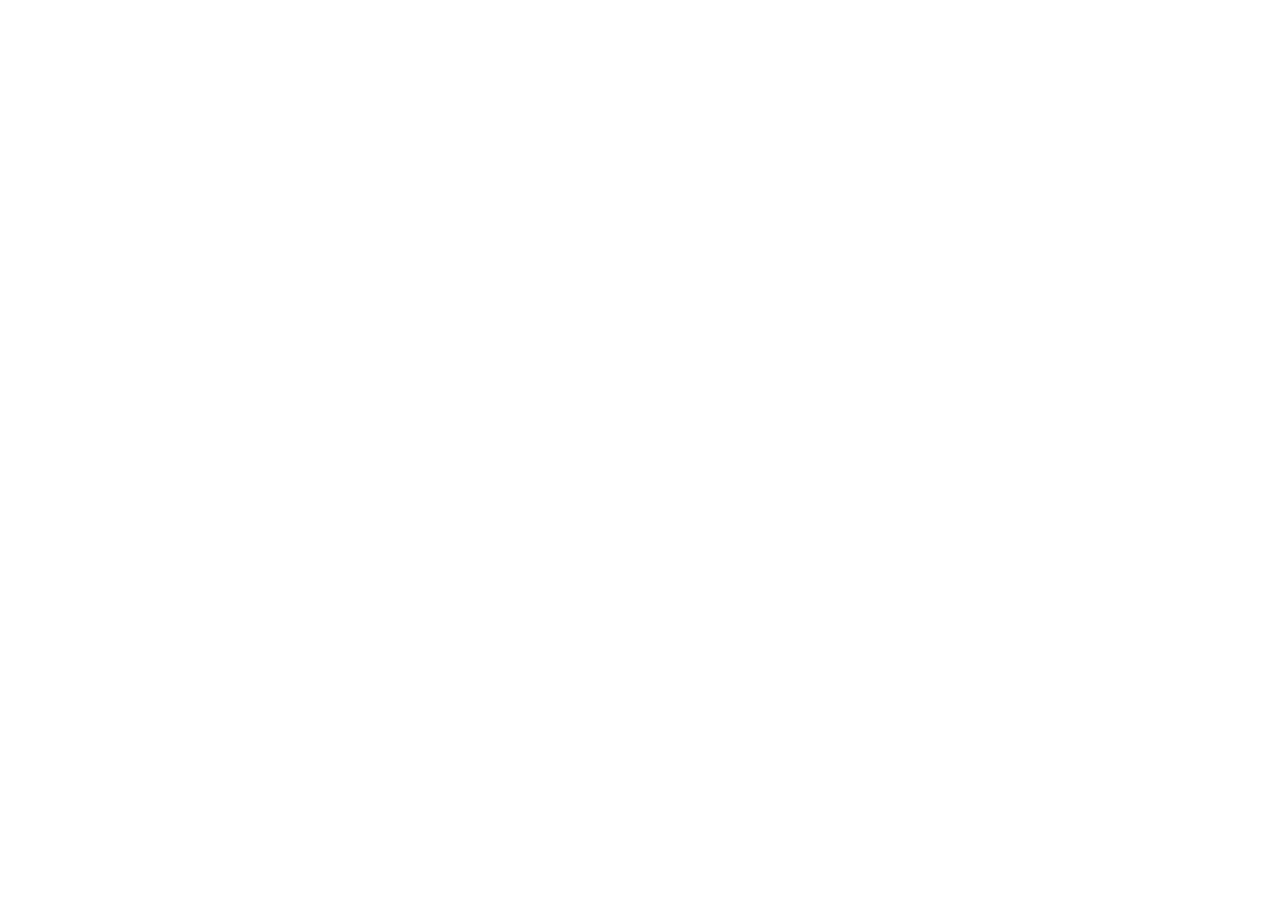
==== index.html @ 6b45ec36 "Complete overhaul Not finished." ====
<!DOCTYPE html>
<html lang="en">
  <!-- Header Information -->
  <head>
    <meta charset="utf-8">
    <meta name="viewport" content="width=device-width, initial-scale=1">
    <meta name="description"
         content="Play online Tak games. Tak is a strategy board game created by James Ernest and Patrick Rothfuss">
    <meta name="keywords" content="online tak, playtak, play tak">
    <meta property="definition.tss" content="
      <tss
        <models?
          <capstone+=s
            <spline
              <node*
                <x:f1>
                <y:f1>
                <normals:s>
                <tex_height?:f1>
                <shadow_alpha?:f1>
                <highlight_alpha?:f1>
              >
            >
            <roundness?:i255>
            <height_stretch?:f>
            <width_stretch?:f>
          >
        >
        <preset+=s
          <capstone:s>
        >
        <active:s>
      >"
    >
    <meta property="default.tss" content="
      <tss
        <models
          <capstone=default
            <spline
              <node <x:0.97> <y:0.00> <normals:b> <tex_height:0.00> <shadow_alpha:0.6> <highlight_alpha:0.4>>
              <node <x:1.00> <y:0.02> <normals:u> <tex_height:0.03> <shadow_alpha:0.0> <highlight_alpha:0.3>>
              <node <x:1.00> <y:0.07> <normals:b> <tex_height:0.15> <shadow_alpha:0.0> <highlight_alpha:0.2>>
              <node <x:0.97> <y:0.09> <normals:c> <tex_height:0.18> <shadow_alpha:0.2> <highlight_alpha:0.1>>
              <node <x:0.93> <y:0.10> <normals:s> <tex_height:0.21> <shadow_alpha:0.4> <highlight_alpha:0.0>>
              <node <x:0.93> <y:0.11> <normals:s> <tex_height:0.24> <shadow_alpha:0.4> <highlight_alpha:0.0>>
              <node <x:0.97> <y:0.12> <normals:c> <tex_height:0.27> <shadow_alpha:0.3> <highlight_alpha:0.0>>
              <node <x:1.00> <y:0.14> <normals:u> <tex_height:0.30> <shadow_alpha:0.0> <highlight_alpha:0.0>>
              <node <x:1.00> <y:0.18> <normals:b> <tex_height:0.36> <shadow_alpha:0.0> <highlight_alpha:0.0>>
              <node <x:0.97> <y:0.20> <normals:u> <tex_height:0.39> <shadow_alpha:0.0> <highlight_alpha:0.0>>
              <node <x:0.80> <y:0.24> <normals:s> <tex_height:0.44> <shadow_alpha:0.1> <highlight_alpha:0.0>>
              <node <x:0.80> <y:0.24> <normals:s> <tex_height:0.44> <shadow_alpha:0.3> <highlight_alpha:0.0>>
              <node <x:0.81> <y:0.26> <normals:b> <tex_height:0.46> <shadow_alpha:0.2> <highlight_alpha:0.0>>
              <node <x:0.79> <y:0.28> <normals:u> <tex_height:0.49> <shadow_alpha:0.1> <highlight_alpha:0.0>>
              <node <x:0.72> <y:0.295> <normals:s> <tex_height:0.52> <shadow_alpha:0.2> <highlight_alpha:0.0>>
              <node <x:0.72> <y:0.295> <normals:s> <tex_height:0.52> <shadow_alpha:0.4> <highlight_alpha:0.0>>
              <node <x:1.00> <y:0.75> <normals:c> <tex_height:0.98> <shadow_alpha:0.0> <highlight_alpha:0.0>>

              <node <x:1.00> <y:0.77> <normals:c> <tex_height:1.00> <shadow_alpha:0.0> <highlight_alpha:0.0>>
              <node <x:0.98> <y:0.79> <normals:u> <tex_height:0.98> <shadow_alpha:0.0> <highlight_alpha:0.1>>
              <node <x:0.71> <y:0.87> <normals:s> <tex_height:0.70> <shadow_alpha:0.0> <highlight_alpha:0.0>>
              <node <x:0.71> <y:0.87> <normals:s> <tex_height:0.70> <shadow_alpha:0.3> <highlight_alpha:0.0>>
              <node <x:0.715> <y:0.885> <normals:c> <tex_height:0.67> <shadow_alpha:0.0> <highlight_alpha:0.2>>
              <node <x:0.70> <y:0.895> <normals:u> <tex_height:0.65> <shadow_alpha:0.0> <highlight_alpha:0.2>>
              <node <x:0.40> <y:0.99> <normals:s> <tex_height:0.18> <shadow_alpha:0.0> <highlight_alpha:0.0>>
              <node <x:0.15> <y:1.00> <normals:u> <tex_height:0.06> <shadow_alpha:0.0> <highlight_alpha:0.0>>
              <node <x:0.00> <y:1.00> <normals:s> <tex_height:0.00> <shadow_alpha:0.0> <highlight_alpha:0.0>>
            >
            <roundness:63>
            <height_stretch:1.3>
            <width_stretch:0.95>
          >
        >
        <preset=default
          <capstone:default>
        >
        <active:default>
      >"
    >
    <title>Tak</title>

    <!-- Third party -->
    <script src="https://ajax.googleapis.com/ajax/libs/jquery/1.11.3/jquery.min.js"></script>
    <script src="https://ajax.googleapis.com/ajax/libs/angularjs/1.4.8/angular.min.js"></script>
    <script src="js/thirdparty/bootstrap.min.js"></script>
    <script src="js/thirdparty/bootstrap-tour.min.js"></script>

    <!-- THREE.js -->
    <script src="js/thirdparty/three/three.min.js"></script>
    <script src="js/thirdparty/OrbitControls.min.js"></script>

    <script src="js/thirdparty/linkify.min.js"></script>
    <script src="js/thirdparty/linkify-string.min.js"></script>

    <!-- Tak Style Serialization script -->
    <script src="js/tss/tss.js"></script>

    <!-- Interface scripts -->
    <script src="js/interface/events.js"></script>
    <script src="js/interface/playtaktour.js"></script>
    <script src="js/interface/alertbox.js"></script>
    <script src="js/interface/settings.js"></script>

    <!-- Engine scripts -->
    <script src="js/engine/canvas.js"></script>
    <script src="js/engine/geometries.js"></script>
    <script src="js/engine/textures.js"></script>

    <!-- Game logic -->
    <script src="js/logic/board.js"></script>
    <script src="js/logic/server.js"></script>

    <!-- Stylesheets -->
    <link rel="stylesheet" href="css/bootstrap.min.css">
    <link rel="stylesheet" href="css/bootstrap-tour.min.css">
    <link rel="stylesheet" href="css/tak.css">
  </head>

  <!-- Body -->
  <body ng-app="">
    <div ng-include="'html/body.html'"></div>
  </body>
</html>
---- css/tak.css ----
body {
    margin: 0px;
    padding: 0px;
    overflow: hidden;
}
#gamecanvas{
    display: block;
    position: absolute;
    left: 0px;
    top: 0px;
}
#notation {
    position: absolute;
    left: 5px;
    top: 20%;
    z-index: 10;
}
#chat-toggle-button{
    position: absolute;
    right: 185px;
    top: 62px;
    z-index: 10;
}
#chat {
    position: absolute;
    right: 5px;
    top: 60px;
    z-index: 10;
    width: 180px;
    height: 80%;
}
#chat-server {
    padding: 3px;
    word-wrap: break-word;
    background-color: #e7e7e9;
    height:100%;
    overflow-y: auto;
}
.optlist a {
  margin-top: 2px;
  margin-bottom: 2px;

  margin-left: 5px;
  margin-right: 5px;
  padding: 0px;
}
.chatname {
  font-weight: bold;
}
.chatmyname {
  font-weight: bold;
  color: #ff9955;
}
.playername {
  font-weight: bold;
}
.bold {
  font-weight: bold;
}
.cmdreply {
  font-style: italic;
  color: blue;
}
.ircname {
  color: #8C6F65;
}
.chattime {
  color: #7D7D7D;
}
#chat-toggle-text {
}
#notation-toggle-text {
    position: absolute;
    right: -17px;
    top: 2px;
}
.toggle-text {
    border-radius: 2px;
    border: 2px solid #404040;
    border-radius: 5px;
    text-align: center;
    color: #c3c3c3;
    background-color: #404040;
    line-height: 12px;
    width: 19px;
}
#help-modal ul li ul {
  font-weight: bold;
}
#help-modal ul li ul li {
  font-weight: normal;
}
#settings-modal ul li ul {
  font-weight: bold;
}
#settings-modal ul li ul li {
  font-weight: normal;
}
.split-container-left {
  display: inline-block;
  overflow: hidden;
  width: 49%;
  padding-right: 15px;
  padding-bottom: 10px;
  vertical-align: top;
}
.split-container-left form {
  margin: 8px 0 0 0; 
}
.split-container-right {
  display: inline-block;
  overflow: hidden;
  width: 49%;
  padding-left: 15px;
  padding-bottom: 10px;
  border-left: 1px solid #ddd;
  vertical-align: top;
}
.split-container-right form {
  margin: 8px 0 0 0; 
}
input[type=checkbox] {
  vertical-align: middle;
  line-height: 14px;
  margin: 0px;
}
input[type=range] {
  vertical-align: middle;
  margin: 0px;
  display: inline-block;
  background: transparent;
  width: 50%;
}
input[type=range]::-moz-range-track {
  height: 4px;
  border-radius: 2px;
  box-shadow: 1px 1px 1px #ddd, 0px 0px 1px #fff;
}
input[type=range]::-ms-track {
  height: 4px;
  border-radius: 2px;
  box-shadow: 1px 1px 1px #ddd, 0px 0px 1px #fff;
}
input[type=range]::-webkit-slider-runnable-track {
  height: 4px;
  border-radius: 2px;
  box-shadow: 1px 1px 1px #ddd, 0px 0px 1px #fff;
}
.radio-list-item {
  display: inline-block;
  margin: 0;
  width: auto;
}
.radio-list-item input[type=radio] {
  border-style: none;
  border-width: 0 0 0 0!;
  margin: 0;
  display: none;
}
.radio-list-img {
  margin: 0;
  width: 56px;
  height: 56px;
  border: 2px #fff solid;
  cursor: pointer;
}
.radio-list-item input[type=radio]:checked + .radio-list-img {
  border: 2px #f83 solid;
}
.width-full {
    margin: 0 auto;
    width: 100%;
}
.height-full {
    margin: 0 auto;
    height: 100%;
}
.height-auto {
    height: auto;
}
#status {
    position: absolute;
    bottom: 0px;
    right: 0px;
    z-index: 10;
}
#pindicator {
    position: absolute;
    top: 60px;
    left: 50%;
    transform: translate(-50%, 0);
    font-size: 200%;
    z-index: 10;
}
#zoomcontrols {
    position: absolute;
    bottom: 5px;
    left: 5px;
    z-index: 10;
}
#rmenu {
    border-style: solid;
    border-width: 2px;
    border-color: black;
    padding: 5px;
    margin: 2px;
    width: 200px;
    text-align: left;
    overflow: hidden;
    background-color: #e7e7e7;
}
#notationbar {
    height: 300px;
    overflow: auto;
}
#alertbox {
    position: absolute;
    bottom: 0px;
    width: 100%;
    z-index: 8;
}
.alerts {
    width: 60%;
    margin: auto;
}
.alert {
    margin: 0px;
}
#moveslist {
    display: table;
    width: 170px;
}
#moveslist a {
  color: inherit;
  text-decoration: none;
}
#moveslist tbody tr {
  height: 20px;
}
#moveslist tbody tr td + td {
  display: inline-block;
  width: 42%;
}
#moveslist tbody tr td {
  display: inline-block;
  width: 15%;
}
#moveslist tbody tr td a {
  display: block;
  width: 100%;
}
#moveslist tbody tr td a span {
  display: block;
  padding-left: 3px;
  width: 100%;
}
#moveslist tbody tr td a span:hover {
  background-color: #ffffff;
}
.curmove {
  background-color: #e1c99a;
}
.center {
    text-align: center;
}
.left {
    text-align: left;
}
.right {
    text-align: right;
}
.vertical-text {
    transform-origin: bottom right;
    transform: rotate(-90deg);
    float: left;
}
.modal {
  text-align: center;
}
.modal:before {
  display: inline-block;
  vertical-align: middle;
  content: " ";
  height: 100%;
}
.modal-dialog {
  display: inline-block;
  text-align: left;
  vertical-align: middle;
}
.selected {
    background: red;
}
.unselected {
    background: grey;
}
#player-opp, #player-me {
  padding: 2px;
  display: inline-block;
  border-radius: 8px;
  border: 2px solid #e7e7e7;
}
.selectplayer {
    border-color: #444 !important;
    background-color: #e1c99a;
}
.notification-icon {
  width: 25px;
  height: 25px;
}
.notification-icon:hover {
  background-color: white;
  border-radius: 3px;
}
.player1-name, .player2-name {
    padding: 0 2px;
    display: inline-block;
    color: black;
}
.timer {
  display: inline-block;
}
.border {
  border-radius : 20px;
  padding: 5px;
  margin: 2px;
  border : 2px solid black;
}
.scrollable-menu {
  height: auto;
  max-height: 280px;
  overflow-x: hidden;
}
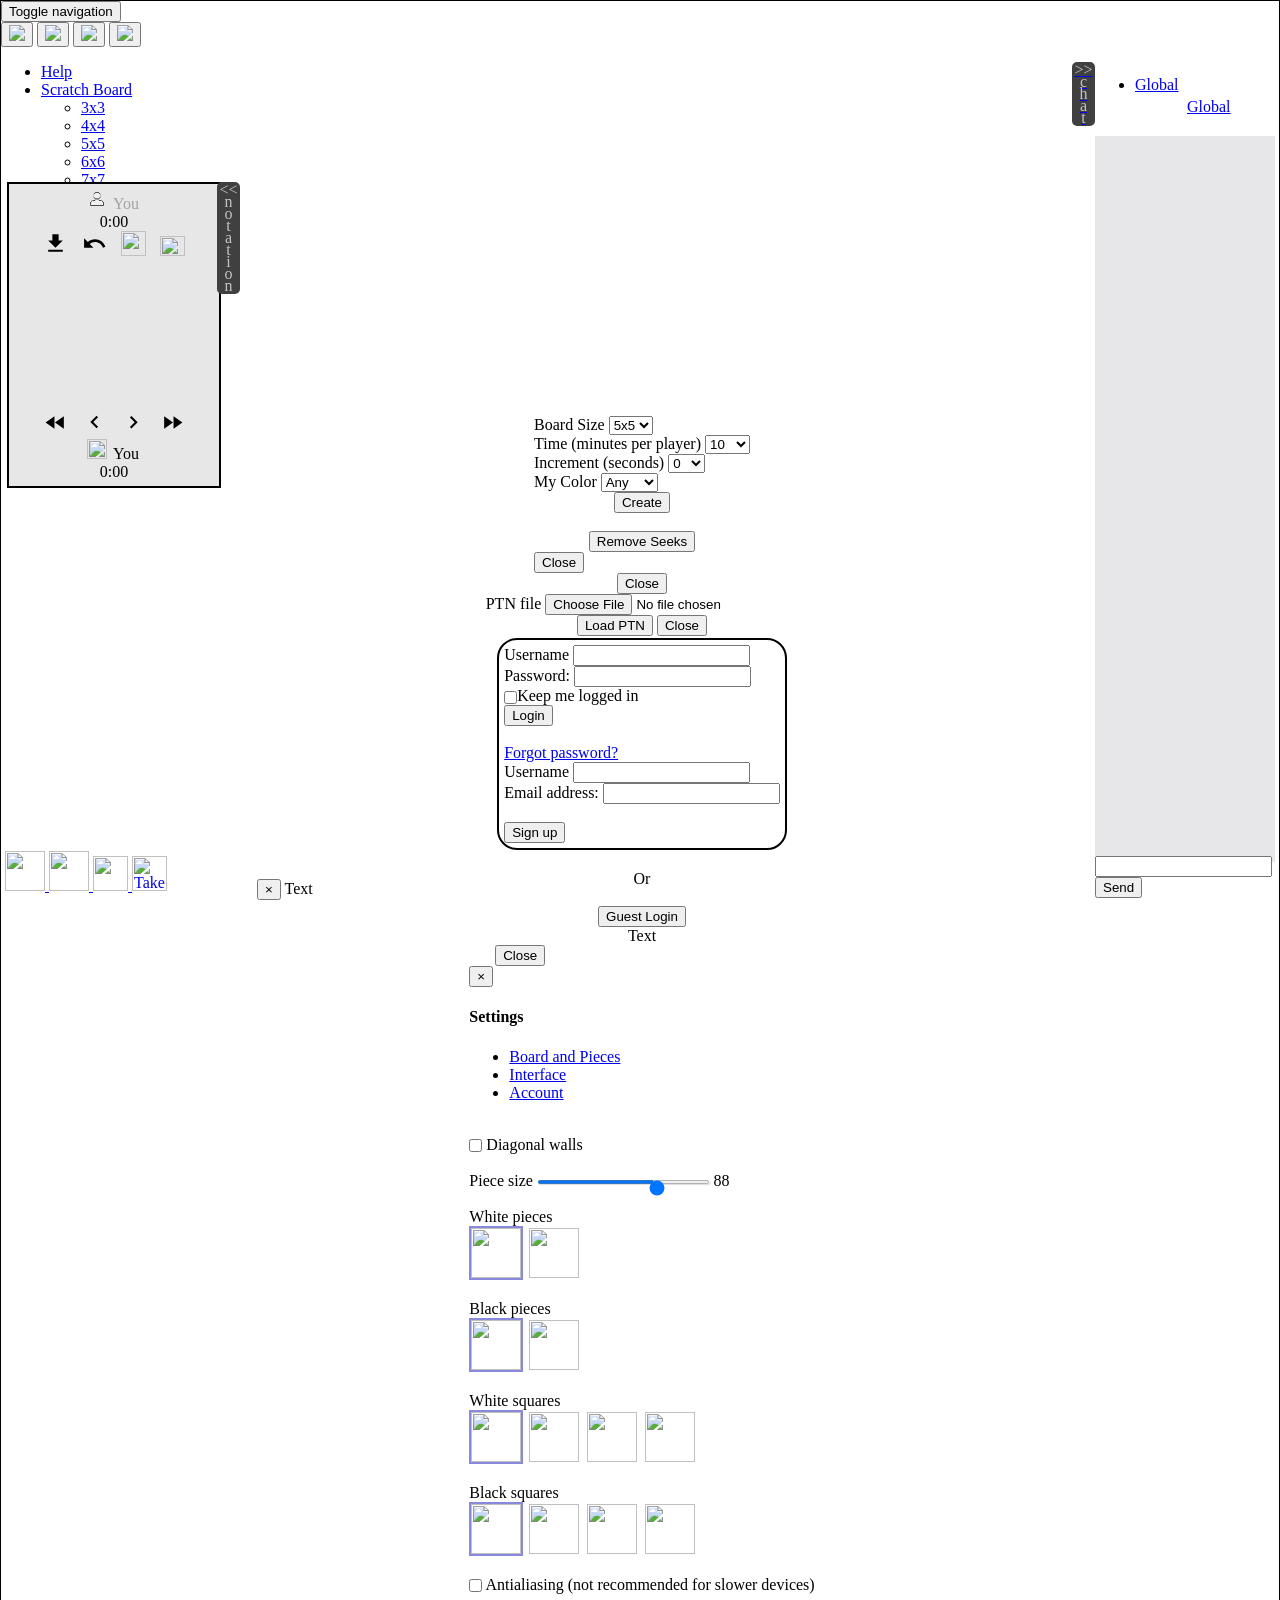
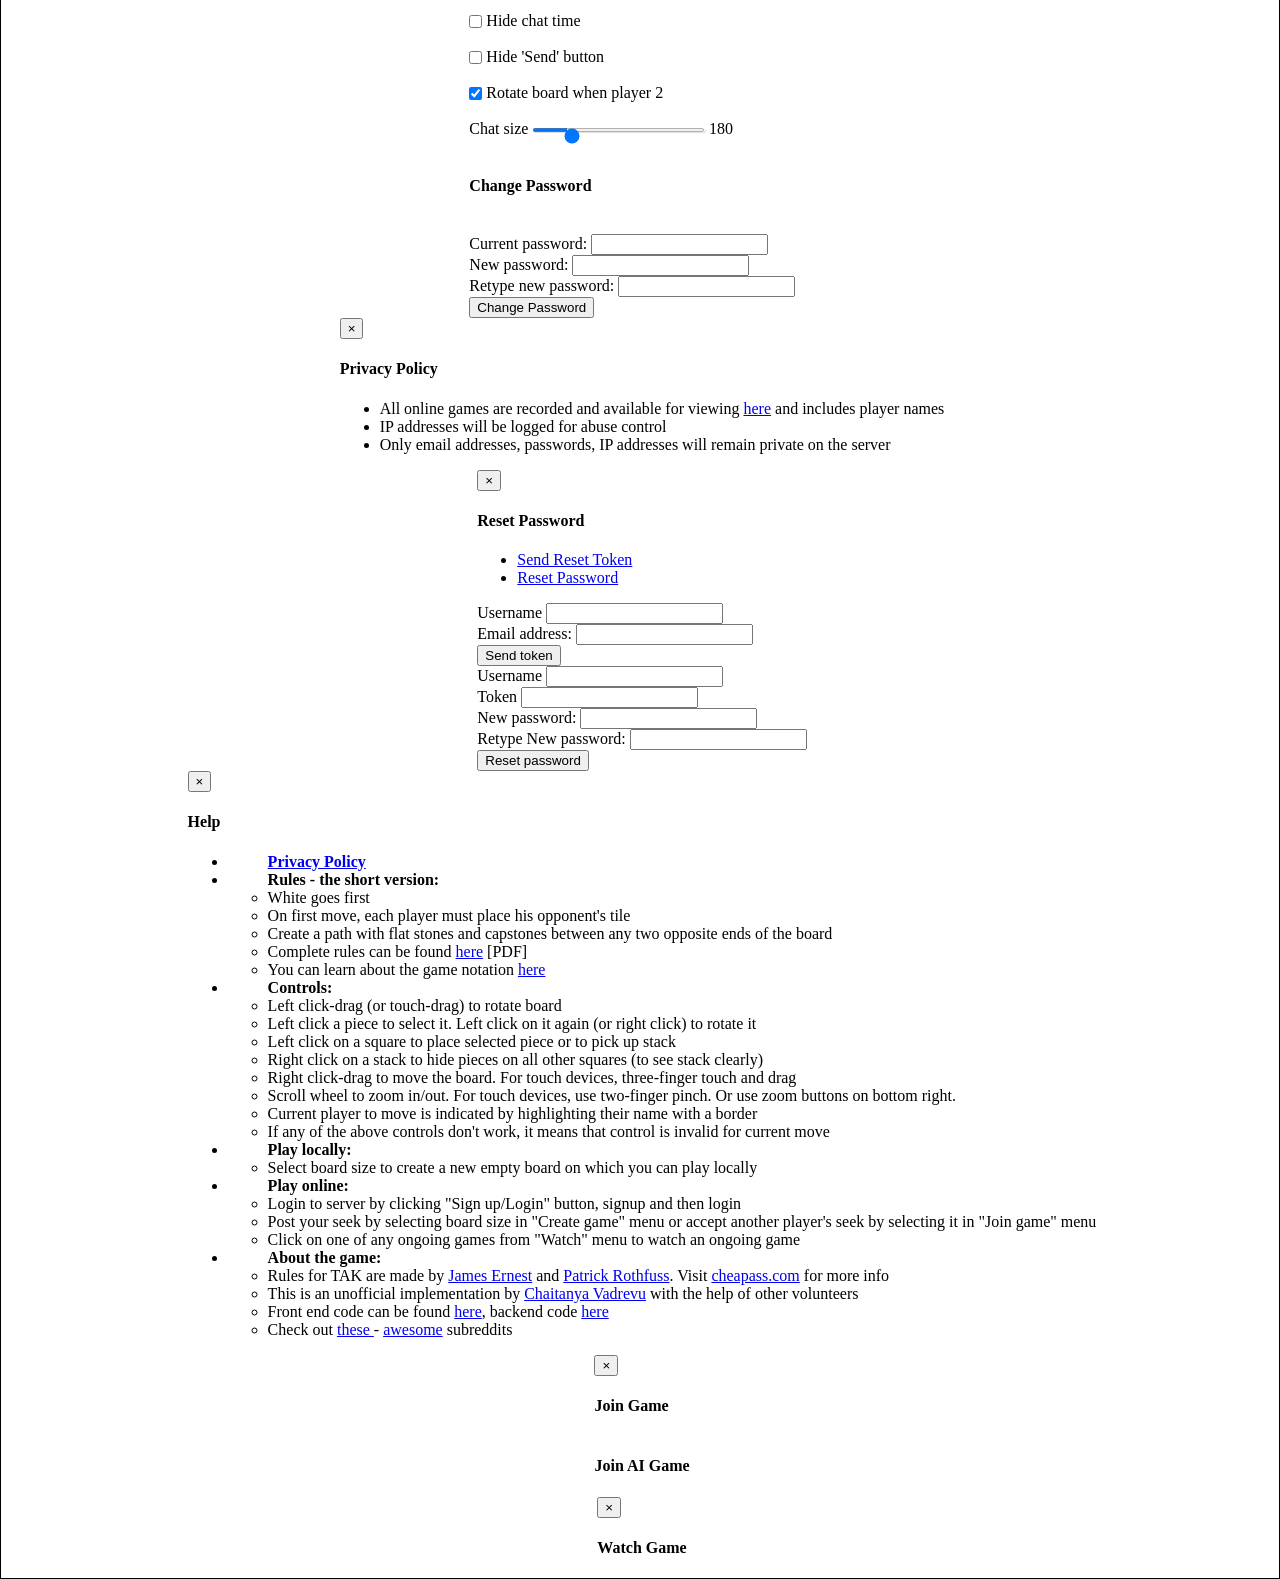
==== commit e5270d17: "always connect to upstream" ====
--- a/index.html
+++ b/index.html
@@ -1,123 +1,4352 @@
 <!DOCTYPE html>
 <html lang="en">
-  <!-- Header Information -->
-  <head>
-    <meta charset="utf-8">
-    <meta name="viewport" content="width=device-width, initial-scale=1">
-    <meta name="description"
-         content="Play online Tak games. Tak is a strategy board game created by James Ernest and Patrick Rothfuss">
-    <meta name="keywords" content="online tak, playtak, play tak">
-    <meta property="definition.tss" content="
-      <tss
-        <models?
-          <capstone+=s
-            <spline
-              <node*
-                <x:f1>
-                <y:f1>
-                <normals:s>
-                <tex_height?:f1>
-                <shadow_alpha?:f1>
-                <highlight_alpha?:f1>
-              >
-            >
-            <roundness?:i255>
-            <height_stretch?:f>
-            <width_stretch?:f>
-          >
-        >
-        <preset+=s
-          <capstone:s>
-        >
-        <active:s>
-      >"
-    >
-    <meta property="default.tss" content="
-      <tss
-        <models
-          <capstone=default
-            <spline
-              <node <x:0.97> <y:0.00> <normals:b> <tex_height:0.00> <shadow_alpha:0.6> <highlight_alpha:0.4>>
-              <node <x:1.00> <y:0.02> <normals:u> <tex_height:0.03> <shadow_alpha:0.0> <highlight_alpha:0.3>>
-              <node <x:1.00> <y:0.07> <normals:b> <tex_height:0.15> <shadow_alpha:0.0> <highlight_alpha:0.2>>
-              <node <x:0.97> <y:0.09> <normals:c> <tex_height:0.18> <shadow_alpha:0.2> <highlight_alpha:0.1>>
-              <node <x:0.93> <y:0.10> <normals:s> <tex_height:0.21> <shadow_alpha:0.4> <highlight_alpha:0.0>>
-              <node <x:0.93> <y:0.11> <normals:s> <tex_height:0.24> <shadow_alpha:0.4> <highlight_alpha:0.0>>
-              <node <x:0.97> <y:0.12> <normals:c> <tex_height:0.27> <shadow_alpha:0.3> <highlight_alpha:0.0>>
-              <node <x:1.00> <y:0.14> <normals:u> <tex_height:0.30> <shadow_alpha:0.0> <highlight_alpha:0.0>>
-              <node <x:1.00> <y:0.18> <normals:b> <tex_height:0.36> <shadow_alpha:0.0> <highlight_alpha:0.0>>
-              <node <x:0.97> <y:0.20> <normals:u> <tex_height:0.39> <shadow_alpha:0.0> <highlight_alpha:0.0>>
-              <node <x:0.80> <y:0.24> <normals:s> <tex_height:0.44> <shadow_alpha:0.1> <highlight_alpha:0.0>>
-              <node <x:0.80> <y:0.24> <normals:s> <tex_height:0.44> <shadow_alpha:0.3> <highlight_alpha:0.0>>
-              <node <x:0.81> <y:0.26> <normals:b> <tex_height:0.46> <shadow_alpha:0.2> <highlight_alpha:0.0>>
-              <node <x:0.79> <y:0.28> <normals:u> <tex_height:0.49> <shadow_alpha:0.1> <highlight_alpha:0.0>>
-              <node <x:0.72> <y:0.295> <normals:s> <tex_height:0.52> <shadow_alpha:0.2> <highlight_alpha:0.0>>
-              <node <x:0.72> <y:0.295> <normals:s> <tex_height:0.52> <shadow_alpha:0.4> <highlight_alpha:0.0>>
-              <node <x:1.00> <y:0.75> <normals:c> <tex_height:0.98> <shadow_alpha:0.0> <highlight_alpha:0.0>>
-
-              <node <x:1.00> <y:0.77> <normals:c> <tex_height:1.00> <shadow_alpha:0.0> <highlight_alpha:0.0>>
-              <node <x:0.98> <y:0.79> <normals:u> <tex_height:0.98> <shadow_alpha:0.0> <highlight_alpha:0.1>>
-              <node <x:0.71> <y:0.87> <normals:s> <tex_height:0.70> <shadow_alpha:0.0> <highlight_alpha:0.0>>
-              <node <x:0.71> <y:0.87> <normals:s> <tex_height:0.70> <shadow_alpha:0.3> <highlight_alpha:0.0>>
-              <node <x:0.715> <y:0.885> <normals:c> <tex_height:0.67> <shadow_alpha:0.0> <highlight_alpha:0.2>>
-              <node <x:0.70> <y:0.895> <normals:u> <tex_height:0.65> <shadow_alpha:0.0> <highlight_alpha:0.2>>
-              <node <x:0.40> <y:0.99> <normals:s> <tex_height:0.18> <shadow_alpha:0.0> <highlight_alpha:0.0>>
-              <node <x:0.15> <y:1.00> <normals:u> <tex_height:0.06> <shadow_alpha:0.0> <highlight_alpha:0.0>>
-              <node <x:0.00> <y:1.00> <normals:s> <tex_height:0.00> <shadow_alpha:0.0> <highlight_alpha:0.0>>
-            >
-            <roundness:63>
-            <height_stretch:1.3>
-            <width_stretch:0.95>
-          >
-        >
-        <preset=default
-          <capstone:default>
-        >
-        <active:default>
-      >"
-    >
-    <title>Tak</title>
-
-    <!-- Third party -->
-    <script src="https://ajax.googleapis.com/ajax/libs/jquery/1.11.3/jquery.min.js"></script>
-    <script src="https://ajax.googleapis.com/ajax/libs/angularjs/1.4.8/angular.min.js"></script>
-    <script src="js/thirdparty/bootstrap.min.js"></script>
-    <script src="js/thirdparty/bootstrap-tour.min.js"></script>
-
-    <!-- THREE.js -->
-    <script src="js/thirdparty/three/three.min.js"></script>
-    <script src="js/thirdparty/OrbitControls.min.js"></script>
-
-    <script src="js/thirdparty/linkify.min.js"></script>
-    <script src="js/thirdparty/linkify-string.min.js"></script>
-
-    <!-- Tak Style Serialization script -->
-    <script src="js/tss/tss.js"></script>
-
-    <!-- Interface scripts -->
-    <script src="js/interface/events.js"></script>
-    <script src="js/interface/playtaktour.js"></script>
-    <script src="js/interface/alertbox.js"></script>
-    <script src="js/interface/settings.js"></script>
-
-    <!-- Engine scripts -->
-    <script src="js/engine/canvas.js"></script>
-    <script src="js/engine/geometries.js"></script>
-    <script src="js/engine/textures.js"></script>
-
-    <!-- Game logic -->
-    <script src="js/logic/board.js"></script>
-    <script src="js/logic/server.js"></script>
-
-    <!-- Stylesheets -->
-    <link rel="stylesheet" href="css/bootstrap.min.css">
-    <link rel="stylesheet" href="css/bootstrap-tour.min.css">
-    <link rel="stylesheet" href="css/tak.css">
-  </head>
-
-  <!-- Body -->
-  <body ng-app="">
-    <div ng-include="'html/body.html'"></div>
-  </body>
+    <head>
+        <meta charset="utf-8">
+        <meta name="viewport" content="width=device-width, initial-scale=1">
+        <meta charset="utf-8">
+        <meta name="description" content="Play online Tak games. Tak is a strategy board game created by James Ernest and Patrick Rothfuss">
+        <meta name="keywords" content="online tak, playtak, play tak">
+
+        <title>Tak</title>
+
+        <link rel="stylesheet" href="css/bootstrap.min.css">
+        <link rel="stylesheet" href="css/jquery.contextMenu.min.css">
+        <link rel="stylesheet" href="css/bootstrap-tour.min.css">
+
+        <script src="https://ajax.googleapis.com/ajax/libs/jquery/2.2.4/jquery.min.js"></script>
+        <!-- <script src="js/three.min.js"></script> -->
+        <script src="https://ajax.googleapis.com/ajax/libs/threejs/r76/three.min.js"></script>
+        <script src="js/OrbitControls.min.js"></script>
+        <!-- <script src="js/helvetiker_regular.typeface.js"></script> -->
+        <script src="js/linkify.min.js"></script>
+        <script src="js/linkify-string.min.js"></script>
+
+<!--        <link rel="stylesheet" href="http://maxcdn.bootstrapcdn.com/bootstrap/3.3.5/css/bootstrap.min.css">
+        <script src="http://maxcdn.bootstrapcdn.com/bootstrap/3.3.5/js/bootstrap.min.js"></script>-->
+        <script src="js/bootstrap.min.js"></script>
+        <script src="js/bootstrap-tour.min.js"></script>
+        <script src="js/chat.js"></script>
+        <script src="js/jquery.contextMenu.min.js"></script>
+        <script src="js/playtaktour.js"></script>
+        <script src="js/ptn.js"></script>
+
+        <style>
+            body {
+                margin: 0px;
+                padding: 0px;
+                overflow: hidden;
+            }
+            #gamecanvas{
+                display: block;
+                position: absolute;
+                left: 0px;
+                top: 0px;
+            }
+            #floating {
+                position: absolute;
+                left: 5px;
+                top: 20%;
+                z-index: 10;
+            }
+            #chat-toggle-button{
+                position: absolute;
+                right: 185px;
+                top: 62px;
+                z-index: 10;
+            }
+            #chat {
+                position: absolute;
+                right: 5px;
+                top: 60px;
+                z-index: 10;
+                width: 180px;
+                height: 80%;
+            }
+            #chat > ul > li > a {
+                white-space: nowrap;
+                overflow: hidden;
+                text-overflow: ellipsis;
+            }
+            #room_divs > div {
+                padding: 3px;
+                word-wrap: break-word;
+                background-color: #e7e7e9;
+                height:100%;
+                overflow-y: auto;
+            }
+            #watchgame-modal{
+              overflow-x: auto;
+            }
+            .optlist a {
+              margin-top: 2px;
+              margin-bottom: 2px;
+
+              margin-left: 5px;
+              margin-right: 5px;
+              padding: 0px;
+            }
+            .chatname {
+              font-weight: bold;
+            }
+            .chatmyname {
+              color: red;
+            }
+            .playername {
+              font-weight: bold;
+            }
+            .bold {
+              font-weight: bold;
+            }
+            .cmdreply {
+              font-style: italic;
+              color: blue;
+            }
+            .ircname {
+              color: #8C6F65;
+            }
+            .chattime {
+              color: #7D7D7D;
+              text-align: center;
+            }
+            #chat-toggle-text {
+            }
+            .fullw {
+                width: 100%;
+            }
+            .context-player {
+              cursor: pointer;
+            }
+            #notation-toggle-text {
+                position: absolute;
+                right: -17px;
+                top: 2px;
+            }
+            .toggle-text {
+                border-radius: 2px;
+                border: 2px solid #404040;
+                border-radius: 5px;
+                text-align: center;
+                color: #c3c3c3;
+                background-color: #404040;
+                line-height: 12px;
+                width: 19px;
+            }
+            #help-modal ul li ul {
+              font-weight: bold;
+            }
+            #help-modal ul li ul li {
+              font-weight: normal;
+            }
+            #settings-modal ul li ul {
+              font-weight: bold;
+            }
+            #settings-modal ul li ul li {
+              font-weight: normal;
+            }
+            .split-container-left {
+              display: inline-block;
+              overflow: hidden;
+              width: 49%;
+              padding-right: 15px;
+              padding-bottom: 10px;
+              vertical-align: top;
+            }
+            .split-container-right {
+              display: inline-block;
+              overflow: hidden;
+              width: 49%;
+              padding-left: 15px;
+              padding-bottom: 10px;
+              border-left: 1px solid #ddd;
+              vertical-align: top;
+            }
+            input[type=checkbox] {
+              vertical-align: middle;
+              line-height: 14px;
+              margin: 0px;
+            }
+            input[type=range] {
+              vertical-align: middle;
+              margin: 0px;
+              display: inline-block;
+              background: transparent;
+              width: 50%;
+            }
+            input[type=range]::-moz-range-track {
+              height: 4px;
+              border-radius: 2px;
+              box-shadow: 1px 1px 1px #ddd, 0px 0px 1px #fff;
+            }
+            input[type=range]::-ms-track {
+              height: 4px;
+              border-radius: 2px;
+              box-shadow: 1px 1px 1px #ddd, 0px 0px 1px #fff;
+            }
+            input[type=range]::-webkit-slider-runnable-track {
+              height: 4px;
+              border-radius: 2px;
+              box-shadow: 1px 1px 1px #ddd, 0px 0px 1px #fff;
+            }
+            .radio-list-item {
+              display: inline-block;
+              margin: 0;
+              width: auto;
+            }
+            .radio-list-item input[type=radio] {
+              display: none;
+            }
+            .radio-list-img {
+              margin: 0;
+              border: 2px #fff solid;
+              cursor: pointer;
+            }
+            .radio-list-item input[type=radio]:checked + .radio-list-img {
+              border: 2px #88d solid;
+            }
+            .width-full {
+                margin: 0 auto;
+                width: 100%;
+            }
+            .height-full {
+                margin: 0 auto;
+                height: 100%;
+            }
+            .height-auto {
+                height: auto;
+            }
+            #status {
+                position: absolute;
+                bottom: 0px;
+                right: 0px;
+                z-index: 10;
+            }
+            #pindicator {
+                position: absolute;
+                top: 60px;
+                left: 50%;
+                transform: translate(-50%, 0);
+                font-size: 200%;
+                z-index: 10;
+            }
+            #zoomcontrols {
+                position: absolute;
+                bottom: 5px;
+                left: 5px;
+                z-index: 10;
+            }
+            #rmenu {
+                border-style: solid;
+                border-width: 2px;
+                border-color: black;
+                padding: 5px;
+                margin: 2px;
+                width: 200px;
+                text-align: left;
+                overflow: hidden;
+                background-color: #e7e7e7;
+            }
+            #notationbar {
+                height: 150px;
+                overflow: auto;
+            }
+            #alertbox {
+                position: absolute;
+                bottom: 0px;
+                width: 100%;
+                z-index: 8;
+            }
+            .alerts {
+                width: 60%;
+                margin: auto;
+            }
+            .alert {
+                margin: 0px;
+            }
+            #moveslist {
+                display: table;
+                width: 150px;
+            }
+            #moveslist a {
+              color: inherit;
+              text-decoration: none;
+            }
+            .center {
+                text-align: center;
+            }
+            .left {
+                text-align: left;
+            }
+            .right {
+                text-align: right;
+            }
+            .vertical-text {
+                transform-origin: bottom right;
+                transform: rotate(-90deg);
+                float: left;
+            }
+            .modal {
+              text-align: center;
+            }
+            .modal:before {
+              display: inline-block;
+              vertical-align: middle;
+              content: " ";
+              height: 100%;
+            }
+            .modal-dialog {
+              display: inline-block;
+              text-align: left;
+              vertical-align: middle;
+            }
+/*            #moveslist thead, #moveslist tbody{
+                float: left;
+                width: 100%;
+            }
+            #moveslist tbody {
+                overflow: auto;
+                height: 150px;
+            }
+            #moveslist tr {
+                width: 100%;
+                display: table;
+                text-align: left;
+            }
+            #moveslist>tr>td {
+                text-align: left;
+            }
+            #moveslist>tr>td:last-child {
+                text-align: right;
+            }*/
+            .selected {
+                background: red;
+            }
+            .unselected {
+                background: grey;
+            }
+            .selectplayer {
+                border-radius: 20px;
+                border: 2px solid black;
+            }
+            #player-opp, .player1-name {
+                display: inline;
+                /*color: #d8cdab;*/
+                color: #a3a3a3;
+                padding: 2px;
+            }
+            #player-me, .player2-name {
+                display: inline;
+                /*color: #593514;*/
+                color: black;
+                padding: 2px;
+            }
+            #room_list > li {
+                display: table;
+                width: 100%;
+            }
+            #room_list > li > a {
+                display: table-cell;
+                white-space: nowrap;
+                overflow: hidden;
+                text-overflow: ellipsis;
+                padding: 4px 0px 4px 12px;
+            }
+            #room_list > li > a > span > span:nth-child(2) {
+                display: block;
+                font-size: 12px;
+                text-align: center;
+            }
+            #room_list > li > a > span > span:nth-child(3) {
+                float: right;
+            }
+            #room_list > li > div {
+                display: table-cell;
+                text-align: center;
+                width: 20px;
+                padding: 4px 6px 4px 12px;
+                font-size: 21px;
+                opacity: .4;
+                vertical-align: middle;
+            }
+            .border {
+                border-radius : 20px;
+                padding: 5px;
+                margin: 2px;
+                border : 2px solid black;
+            }
+            #moveslist tbody tr td + td {
+                display: inline-block;
+                height: 100%;
+                width: 40%;
+            }
+            #moveslist tbody tr td {
+                display: inline-block;
+                height: 100%;
+                width: 20%;
+            }
+            #moveslist tbody tr td a {
+                display: block;
+                height: 100%;
+                width: 100%;
+            }
+            #moveslist tbody tr td a span {
+                display: block;
+                height: 100%;
+                width: 100%;
+            }
+            #moveslist tbody tr td a span:hover {
+                background-color: #c3c3c3;
+            }
+            .curmove {
+                background-color: #c3c3c3;
+            }
+            .scrollable-menu {
+                height: auto;
+                max-height: 280px;
+                overflow-x: hidden;
+            }
+            .botlevel {
+                display: inline-block;
+                width: 0;
+                height: 0;
+                font-size: 12px;
+                color: #666;
+                position: relative;
+                top: 15px;
+                padding-bottom: 30px;
+            }
+            .table {
+                margin-bottom: 0;
+            }
+        </style>
+
+        <script>
+            (function (i, s, o, g, r, a, m) {
+                i['GoogleAnalyticsObject'] = r;
+                i[r] = i[r] || function () {
+                    (i[r].q = i[r].q || []).push(arguments)
+                }, i[r].l = 1 * new Date();
+                a = s.createElement(o),
+                        m = s.getElementsByTagName(o)[0];
+                a.async = 1;
+                a.src = g;
+                m.parentNode.insertBefore(a, m)
+            })(window, document, 'script', '//www.google-analytics.com/analytics.js', 'ga');
+
+            ga('create', 'UA-68947366-1', 'auto');
+            ga('send', 'pageview');
+
+        </script>
+    </head>
+    <div class="device-xs hidden-xs"></div>
+    <div class="device-sm hidden-sm"></div>
+    <div class="device-md hidden-md"></div>
+    <div class="device-lg hidden-lg"></div>
+
+    <body style="border:1px solid #000000;">
+
+        <!-- Static navbar -->
+        <nav class="navbar navbar-default navbar-fixed-top">
+            <div class="container-fluid">
+                <div class="navbar-header">
+                    <button type="button" class="navbar-toggle collapsed" data-toggle="collapse" data-target="#navbar" aria-expanded="false" aria-controls="navbar">
+                        <span class="sr-only">Toggle navigation</span>
+                        <span class="icon-bar"></span>
+                        <span class="icon-bar"></span>
+                        <span class="icon-bar"></span>
+                    </button>
+                    <div class="nav pull-left">
+                        <button type="button" class="btn navbar-toggle " onclick="server.init()">
+                            <img src="images/ic_account_box_black_24px.svg"/>
+                        </button>
+                        <button type="button" class="btn navbar-toggle " data-toggle="modal" data-target="#watchgame-modal">
+                            <img src="images/ic_remove_red_eye_black_24px.svg"/>
+                        </button>
+                        <button type="button" class="btn navbar-toggle " data-toggle="modal" data-target="#joingame-modal">
+                            <img src="images/ic_play_circle_filled_black_24px.svg"/>
+                        </button>
+                        <button type="button" class="btn navbar-toggle " onclick="$('#creategamemodal').modal('show')">
+                            <img src="images/ic_add_box_black_24px.svg"/>
+                        </button>
+                        <!--<button type="button" class="btn navbar-toggle dropdown-toggle" data-toggle="dropdown" aria-haspopup="true" aria-expanded="false">
+                            <img src="images/ic_create_black_24px.svg"/>
+                        </button>
+                            <ul class="dropdown-menu">
+                                <li><a href="#" onclick="scratchbutton(3);">3x3</a></li>
+                                <li><a href="#" onclick="scratchbutton(4);">4x4</a></li>
+                                <li><a href="#" onclick="scratchbutton(5);">5x5</a></li>
+                                <li><a href="#" onclick="scratchbutton(6);">6x6</a></li>
+                                <li><a href="#" onclick="scratchbutton(7);">7x7</a></li>
+                                <li><a href="#" onclick="scratchbutton(8);">8x8</a></li>
+                              </ul>-->
+                        <!--<button type="button" class="btn navbar-toggle " data-toggle="modal" data-target="#help-modal">
+                            <img src="images/ic_help_black_24px.svg"/>
+                          </button>-->
+                    </div>
+                </div>
+                <div id="navbar" class="navbar-collapse collapse">
+                    <ul class="nav navbar-nav">
+                        <li><a href="#" data-toggle="modal" data-target="#help-modal">Help</a></li>
+                        <li class="dropdown">
+                            <a href="#" class="dropdown-toggle" role="button" data-toggle="dropdown"
+                               title="Create a new empty board to play locally" aria-haspopup="true" aria-expanded="false"
+                               id="scratchsize"> Scratch Board
+                                <span class="caret"></span></a>
+
+                            <ul class="dropdown-menu">
+                                <li><a href="#" onclick="scratchbutton(3);">3x3</a></li>
+                                <li><a href="#" onclick="scratchbutton(4);">4x4</a></li>
+                                <li><a href="#" onclick="scratchbutton(5);">5x5</a></li>
+                                <li><a href="#" onclick="scratchbutton(6);">6x6</a></li>
+                                <li><a href="#" onclick="scratchbutton(7);">7x7</a></li>
+                                <li><a href="#" onclick="scratchbutton(8);">8x8</a></li>
+                            </ul>
+                        </li>
+                        <!--<li><a  class="visible-xs-block" title="Reverse view" class="hidden-xs" href="#" onclick="board.reverseboard()">Flip view</a></li>-->
+                        <li><a id="loadptn" href="#" onclick="$('#loadptnmodal').modal('show')">Load PTN</a></li>
+                        <li>
+                          <a id="creategame" href="#" title="Create online game" onclick="$('#creategamemodal').modal('show')">New Game</a>
+                        </li>
+                        <li>
+                            <a id="joingame" href="#" title="Accept a seek" onclick="$('#joingame-modal').modal('show')">Join Game
+                                <span class="badge"><span id="seekcount">0</span> + <span id="seekcountbot">0</span></span></a>
+                        </li>
+                        <li class="dropdown">
+                            <a id="watch" href="#" title="Observe a game" onclick="$('#watchgame-modal').modal('show')">Watch
+                              <span class="badge" id="gamecount">0</span></a>
+                        </li>
+                        <li><a target="_blank" title="Search for previous games" href="http://www.playtak.com/games">History</a></li>
+                    </ul>
+                    <ul class="nav navbar-nav navbar-right">
+                        <li>
+                            <a href="#" title="Mute/Un mute" role="button" onclick="volume_change()">
+                            <!--<button type="button" class="btn btn-default">-->
+                                <img id="volume-img" src="images/ic_volume_up_black_24px.svg" height="20" width="20"/>
+                            <!--</button>-->
+                            </a>
+
+                            <audio id="move-sound">
+                                <source src="audio/move.mp3" type="audio/mpeg">
+                                <source src="audio/move.ogg" type="audio/ogg">
+                            </audio>
+                            <audio id="chime-sound">
+                                <source src="audio/chime.mp3" type="audio/mpeg">
+                                <source src="audio/chime.ogg" type="audio/ogg">
+                            </audio>
+                        </li>
+                        <li>
+                            <a href="#" data-toggle="modal" data-target="#settings-modal">
+                                <img id="settings-img" src="images/ic_settings_black_24px.svg" height="20" width="20"/>
+                            </a>
+                        </li>
+                        <li id="onlineplayers" class="hidden">
+                            <a href="#" title="Number of online players" >Online <span class="badge" id="onlineplayersbadge">0</span></a>
+                        </li>
+                        <li>
+                            <button id="login-button" type="button" class="btn btn-default navbar-btn" onclick="server.init()">Sign up / Login</button>
+                        </li>
+                    </ul>
+                </div><!--/.nav-collapse -->
+            </div>
+        </nav>
+
+        <div id="floating">
+            <a title="Click to show/hide menu" href="#" onclick="rmenu()">
+                <!--<img src="images/ic_menu_black_24px.svg" height="30" width="30"/>-->
+                <div id="notation-toggle-text" class="toggle-text">
+                    <<<br>n<br>o<br>t<br>a<br>t<br>i<br>o<br>n
+                </div>
+            </a>
+            <ul id="rmenu" style="list-style-type:none">
+                <li class="center">
+                    <div id="player-opp">
+                    <img id="player-opp-img" src="images/player-white.png" height="20" width="20">
+                    <div id="player-opp-name" class="player1-name">You</div>
+                    </div>
+                    <div id="player-opp-time" class="player1-time">0:00</div>
+                </li>
+                <li class="optlist center">
+                <a id="download_notation" href="#" title="Download notation" class="btn" onclick="downloadNotation();">
+                  <img src="images/ic_file_download_black_24px.svg" width="25" height="25"></a>
+                <a href="#" title="Undo" class="btn" onclick="undoButton()">
+                  <img id="undo" src="images/requestundo.svg" width="25" height="25"></a>
+                <a href="#" title="Offer/Accept draw" class="btn" onclick="server.draw()">
+                  <img id="draw" src="images/offer-hand.png" width="25" height="25"></a>
+                <a href="#" title="Resign" class="btn" onclick="server.resign()">
+                  <img src="images/flag.svg" width="25" height="20"></a>
+                </li>
+                <li>
+                    <div title="Notation for current game appears here" id="notationbar">
+                        <!--<div class="center">Game notation</div>-->
+                        <table id="moveslist">
+                        </table>
+                    </div>
+                </li>
+                <li class="optlist center">
+                <a href="#" title="First move" class="btn" onclick="fastrewind()">
+                  <img src="images/ic_fast_rewind_black_24px.svg" width="25" height="25"></a>
+                <a href="#" title="Step back" class="btn" onclick="stepback()">
+                  <img src="images/ic_keyboard_arrow_left_black_24px.svg" width="25" height="25"></a>
+                <a href="#" title="Step forward" class="btn" onclick="stepforward()">
+                  <img src="images/ic_keyboard_arrow_right_black_24px.svg" width="25" height="25"></a>
+                <a href="#" title="Current move" class="btn" onclick="fastforward()">
+                  <img src="images/ic_fast_forward_black_24px.svg" width="25" height="25"></a>
+                </li>
+                <li class="center">
+                    <div id="player-me">
+                    <img id="player-me-img" src="images/player-black.png" height="20" width="20">
+                    <div id="player-me-name" class="player2-name">You</div>
+                    </div>
+                    <div id="player-me-time" class="player2-time">0:00</div>
+                </li>
+            </ul>
+        </div>
+
+        <div id="chat-toggle-button">
+            <a href="#" onclick="chathandler.togglechat()">
+                <!--<img src="images/ic_menu_black_24px.svg" width="24" height="24">-->
+                <!--<div class="vertical-text">chat</div>-->
+                <div id="chat-toggle-text" class="toggle-text">
+                >><br>
+                c<br>h<br>a<br>t
+                </div>
+            </a>
+        </div>
+        <div id="chat">
+            <ul class="nav nav-tabs">
+                <li class="dropdown fullw">
+                    <a href="#" class="dropdown-toggle" role="button"
+                                data-toggle="dropdown">
+                        <span id="cur_room">Global</span>
+                        <span class="caret"></span>
+                    </a>
+                    <ul id="room_list" class="dropdown-menu fullw">
+                        <li class="room-name-global">
+                            <a href="#room-div-global" data-toggle="tab" onclick="chathandler.selectRoom('global', 'global')">
+                                <span>Global</span></a>
+                            <!-- <button type="button" class="close">&times;</button> -->
+                        </li>
+                    </ul>
+                </li>
+            </ul>
+            <div id="room_divs" class="form-group height-full tab-content">
+                <div id="room-div-global" class="tab-pane active"></div>
+            </div>
+            <form role="form" onsubmit="chathandler.send(); return false;" class="height-auto" autocomplete="off">
+              <input type="text" class="form-control" id="chat-me">
+              <button id="send-button" type="submit" class="btn btn-primary">Send</button>
+            </form>
+        </div>
+
+        <div>
+            <canvas id="gamecanvas"></canvas>
+        </div>
+
+        <div id="alertbox">
+            <div class="alerts">
+                <div id="alert" class="alert alert-dismissible hidden" role="alert">
+                    <button type="button" class="close" data-dismiss="alert" aria-label="Close"><span aria-hidden="true">&times;</span></button>
+                    <span id="alert-text">Text</span>
+                </div>
+            </div>
+        </div>
+
+        <div id="creategamemodal" class="modal fade" role="dialog">
+            <div class="modal-dialog modal-sm">
+                <div class="modal-content">
+                    <div class="modal-body">
+                        <div class="row">
+                          <div class="col-sm-12">
+                            <div class="form-group">
+                              <label for="boardsize"> Board Size</label>
+                              <select class="form-control" id="boardsize">
+                                <option>3x3</option>
+                                <option>4x4</option>
+                                <option selected="selected">5x5</option>
+                                <option>6x6</option>
+                                <option>7x7</option>
+                                <option>8x8</option>
+                              </select>
+                            </div>
+                          </div>
+                        </div>
+                        <div class="row">
+                          <div class="col-sm-6">
+                            <div class="form-group">
+                              <label for="time">Time (minutes per player)</label>
+                              <select class="form-control" id="timeselect">
+                                <option>1</option>
+                                <option>3</option>
+                                <option>5</option>
+                                <option selected="selected">10</option>
+                                <option>15</option>
+                                <option>20</option>
+                                <option>30</option>
+                                <option>60</option>
+                                <option>180</option>
+                              </select>
+                            </div>
+                          </div>
+                          <div class="col-sm-6">
+                            <div class="form-group">
+                              <label for="time">Increment (seconds)</label>
+                              <select class="form-control" id="incselect">
+                                <option selected="selected">0</option>
+                                <option>5</option>
+                                <option>10</option>
+                                <option>15</option>
+                                <option>20</option>
+                                <option>30</option>
+                                <option>60</option>
+                              </select>
+                            </div>
+                          </div>
+                        </div>
+                        <div class="row">
+                          <div class="col-sm-12">
+                            <div class="form-group">
+                              <label for="time">My Color</label>
+                              <select class="form-control" id="colorselect">
+                                <option selected="selected">Any</option>
+                                <option>White</option>
+                                <option>Black</option>
+                              </select>
+                            </div>
+                          </div>
+                        </div>
+                        <div class="row center">
+                          <div class="col-sm-12">
+                            <form role="form" onsubmit="server.seek(); return false;">
+                              <button type="submit" class="btn btn-primary">Create</button>
+                            </form>
+                          </div>
+                        </div>
+                        <div class="row center">
+                          <div class="col-sm-12">
+                            <form role="form" onsubmit="server.removeseek(); return false;">
+                              <br>
+                              <button type="submit" class="btn btn-default">Remove Seeks</button>
+                            </form>
+                          </div>
+                        </div>
+                        </div>
+                        <div class="modal-footer">
+                          <button type="button" class="btn btn-default" data-dismiss="modal">Close</button>
+                        </div>
+                    </div>
+                </div>
+            </div>
+        </div>
+
+        <div id="gameoveralert" class="modal fade" role="dialog">
+            <div class="modal-dialog modal-sm">
+                <div class="modal-content">
+                    <div class="modal-body">
+                        <div class="row">
+                            <div class="col-sm-12 center" id="gameoveralert-text">
+                            </div>
+                        </div>
+                        <div class="modal-footer center">
+                          <button type="button" class="btn btn-default" data-dismiss="modal">Close</button>
+                        </div>
+                    </div>
+                </div>
+           </div>
+        </div>
+
+        <div id="loadptnmodal" class="modal fade" role="dialog">
+            <div class="modal-dialog modal-sm">
+                <div class="modal-content">
+                    <div class="modal-body">
+                      <div class="row">
+                        <div class="col-sm-12">
+                          <form role="form">
+                            <div class="form-group">
+                              <label>PTN file</label>
+                              <input type='file' id='loadptnfile'></input>
+                            </div>
+                          </form>
+                        </div>
+                        </div>
+                        <div class="modal-footer center">
+                            <button type="button" class="btn btn-default" onclick='loadptn(); return false;'>Load PTN</button>
+                            <button type="button" class="btn btn-default" data-dismiss="modal">Close</button>
+                        </div>
+                    </div>
+                </div>
+           </div>
+        </div>
+
+        <div id="login" class="modal fade" role="dialog">
+            <div class="modal-dialog">
+                <div class="modal-content">
+                    <div class="modal-body">
+                        <div class="row border">
+                            <div class="col-sm-6">
+                                <form role="form" onsubmit="server.login(); return false;">
+                                    <div class="form-group">
+                                        <label for="usr">Username</label>
+                                        <input type="text" class="form-control" id="login-username">
+                                    </div>
+                                    <div class="form-group">
+                                        <label for="pwd">Password:</label>
+                                        <input type="password" class="form-control" id="login-pwd">
+                                    </div>
+                                    <div class="checkbox">
+                                      <label><input id = "keeploggedin" type="checkbox" value="">Keep me logged in</label>
+                                    </div>
+                                    <button type="submit" class="btn btn-primary">Login</button>
+                                </form>
+                                    <br/>
+                                    <a href="#" onclick="showresetpwd(); return false;">Forgot password?</a>
+                                    <br/>
+                            </div>
+                            <div class="col-sm-6">
+                                <form role="form" onsubmit="server.register(); return false;">
+                                    <div class="form-group">
+                                        <label for="usr">Username</label>
+                                        <input type="text" class="form-control" id="register-username">
+                                    </div>
+                                    <div class="form-group">
+                                        <label for="email">Email address:</label>
+                                        <input type="email" class="form-control" id="register-email">
+                                    </div>
+                                    <div class="checkbox" style="visibility:hidden">
+                                      <label><input type="checkbox" value="">Keep me logged in</label>
+                                    </div>
+                                    <button type="submit" class="btn btn-primary">Sign up</button>
+                                </form>
+                            </div>
+                        </div>
+                        <div class="row center">
+                            <br>Or<br><br>
+                          <div class="col-sm-12">
+                            <form role="form" onsubmit="server.guestlogin(); return false;">
+                              <button type="submit" class="btn btn-default">Guest Login</button>
+                            </form>
+                          </div>
+                        </div>
+                        <div class="row center">
+                          <div class="col-sm-12">
+                            <div id="alert2" class="alert alert-dismissible hidden" role="alert">
+                                <span id="alert-text2">Text</span>
+                            </div>
+                          </div>
+                        </div>
+                    </div>
+                    <div class="modal-footer">
+                        <button type="button" class="btn btn-default" data-dismiss="modal" onclick="server.init()">Close</button>
+                    </div>
+                </div>
+
+            </div>
+        </div>
+
+        <div id="settings-modal" class="modal fade">
+            <div class="modal-dialog">
+                <div class="modal-content">
+                    <div class="modal-header">
+                        <button type="button" class="close" data-dismiss="modal">&times;</button>
+                        <h4 class="modal-title">Settings</h4>
+                    </div>
+                    <div class="modal-body">
+                      <ul class="nav nav-tabs">
+                        <li role="presentation" class="active"><a href="#board" data-toggle="tab">Board and Pieces</a></li>
+                        <li role="presentation"><a href="#interface" data-toggle="tab">Interface</a></li>
+                        <li role="presentation"><a href="#account" data-toggle="tab">Account</a></li>
+                      </ul>
+                      <div class="tab-content clearfix">
+                        <div class="tab-pane active" id="board">
+                          <br/>
+                          <form>
+                            <input id="wall-orientation" type="checkbox" onClick="checkboxDiagonalWalls()"/>
+                            Diagonal walls
+                          </form><br/>
+                          <form>
+                            Piece size
+                            <input id="piece-size-slider" type="range" value="80" step="2" min="60" max="88" oninput="sliderPieceSize(this.value)" onChange="board.updatepieces()"/>
+                            <span id="piece-size-display">88</span>
+                          </form><br/>
+                          <form>
+                            White pieces<br/>
+                            <div class="radio-list-item">
+                              <input id="piece-style-white-simple" type="radio" name="piece-style" checked/>
+                              <img src="images/pieces/preview/white_simple_pieces.png" class="radio-list-img" height="50" width="50" onClick="radioPieceStyleWhite('simple')"/>
+                            </div>
+                            <div class="radio-list-item">
+                              <input id="piece-style-white-coral" type="radio" name="piece-style"/>
+                              <img src="images/pieces/preview/white_coral_pieces.png" class="radio-list-img" height="50" width="50" onClick="radioPieceStyleWhite('coral')"/>
+                            </div>
+                          </form><br/>
+                          <form>
+                            Black pieces<br/>
+                            <div class="radio-list-item">
+                              <input id="piece-style-black-simple" type="radio" name="piece-style" checked/>
+                              <img src="images/pieces/preview/black_simple_pieces.png" class="radio-list-img" height="50" width="50" onClick="radioPieceStyleBlack('simple')"/>
+                            </div>
+                            <div class="radio-list-item">
+                              <input id="piece-style-black-pietersite" type="radio" name="piece-style"/>
+                              <img src="images/pieces/preview/black_pietersite_pieces.png" class="radio-list-img" height="50" width="50" onClick="radioPieceStyleBlack('pietersite')"/>
+                            </div>
+                          </form><br/>
+                          <form>
+                            White squares<br/>
+                            <div class="radio-list-item">
+                              <input id="board-style-white-simple" type="radio" name="board-style" checked/>
+                              <img src="images/board/preview/white_simple.png" class="radio-list-img" height="50" width="50" onClick="radioBoardStyleWhite('simple')"/>
+                            </div>
+                            <div class="radio-list-item">
+                              <input id="board-style-white-ornate" type="radio" name="board-style"/>
+                              <img src="images/board/preview/white_ornate.png" class="radio-list-img" height="50" width="50" onClick="radioBoardStyleWhite('ornate')"/>
+                            </div>
+                            <div class="radio-list-item">
+                              <input id="board-style-white-sand-velvet" type="radio" name="board-style"/>
+                              <img src="images/board/preview/white_sand-velvet.png" class="radio-list-img" height="50" width="50" onClick="radioBoardStyleWhite('sand-velvet')"/>
+                            </div>
+                            <div class="radio-list-item">
+                              <input id="board-style-white-white-velvet" type="radio" name="board-style"/>
+                              <img src="images/board/preview/white_white-velvet.png" class="radio-list-img" height="50" width="50" onClick="radioBoardStyleWhite('white-velvet')"/>
+                            </div>
+                          </form><br/>
+                          <form>
+                            Black squares<br/>
+                            <div class="radio-list-item">
+                              <input id="board-style-black-simple" type="radio" name="board-style" checked/>
+                              <img src="images/board/preview/black_simple.png" class="radio-list-img" height="50" width="50" onClick="radioBoardStyleBlack('simple')" />
+                            </div>
+                            <div class="radio-list-item">
+                              <input id="board-style-black-red-ornate" type="radio" name="board-style"/>
+                              <img src="images/board/preview/black_red-ornate.png" class="radio-list-img" height="50" width="50" onClick="radioBoardStyleBlack('red-ornate')"/>
+                            </div>
+                            <div class="radio-list-item">
+                              <input id="board-style-black-sand-velvet" type="radio" name="board-style"/>
+                              <img src="images/board/preview/black_sand-velvet.png" class="radio-list-img" height="50" width="50" onClick="radioBoardStyleBlack('sand-velvet')"/>
+                            </div>
+                            <div class="radio-list-item">
+                              <input id="board-style-black-blue-velvet" type="radio" name="board-style"/>
+                              <img src="images/board/preview/black_blue-velvet.png" class="radio-list-img" height="50" width="50" onClick="radioBoardStyleBlack('blue-velvet')"/>
+                            </div>
+                          </form>
+                        </div>
+                      <div class="tab-pane" id="interface">
+                        <br/>
+                        <form>
+                          <input id="antialiasing-checkbox" type="checkbox" onClick="checkboxAntialiasing()"/>
+                          Antialiasing (not recommended for slower devices)
+                          <br/>
+                          <br/>
+                          <input id="hide-chat-time" type="checkbox" onClick="chathandler.hideChatTime()"/>
+                          Hide chat time
+                          <br/>
+                          <br/>
+                          <input id="hide-send-checkbox" type="checkbox" onClick="checkboxHideSend()"/>
+                          Hide 'Send' button
+                          <br/>
+                          <br/>
+                          <input id="auto-rotate-checkbox" type="checkbox" onClick="checkboxAutoRotate()" checked/>
+                          Rotate board when player 2
+                          <br/>
+                          <br/>
+                          Chat size
+                          <input id="chat-size-slider" type="range" value="180" step="2" min="100" max="500" oninput="sliderChatSize(this.value)"/>
+                          <span id="chat-size-display">180</span>
+                        </form>
+                      </div>
+                      <div class="tab-pane" id="account">
+                        <form role="form" onsubmit="server.changepassword(); return false;">
+                          <br/>
+                          <h4>Change Password</h4><br/>
+                          <div class="form-group">
+                            <label for="pwd">Current password:</label>
+                            <input type="password" class="form-control" id="cur-pwd">
+                          </div>
+                          <div class="form-group">
+                            <label for="pwd">New password:</label>
+                            <input type="password" class="form-control" id="new-pwd">
+                          </div>
+                          <div class="form-group">
+                            <label for="pwd">Retype new password:</label>
+                            <input type="password" class="form-control" id="retype-new-pwd">
+                          </div>
+                          <button type="submit" class="btn btn-primary">Change Password</button>
+                        </form>
+                      </div>
+                    </div>
+                </div>
+            </div>
+        </div>
+    </div>
+
+        <div id="privacy-modal" class="modal fade">
+            <div class="modal-dialog modal-md">
+                <div class="modal-content">
+                    <div class="modal-header">
+                        <button type="button" class="close" data-dismiss="modal">&times;</button>
+                        <h4 class="modal-title">Privacy Policy</h4>
+                    </div>
+                    <div class="modal-body">
+                        <ul>
+                          <li>All online games are recorded and available for viewing <a target="_blank" href="http://www.playtak.com/games/">here</a> and includes player names</li>
+                          <li>IP addresses will be logged for abuse control</li>
+                          <li>Only email addresses, passwords, IP addresses will remain private on the server</li>
+                        </ul>
+                    </div>
+                </div>
+            </div>
+        </div>
+
+        <div id="resetpwd-modal" class="modal fade">
+            <div class="modal-dialog modal-md">
+                <div class="modal-content">
+                    <div class="modal-header">
+                        <button type="button" class="close" data-dismiss="modal">&times;</button>
+                        <h4 class="modal-title">Reset Password</h4>
+                    </div>
+                    <div class="modal-body">
+                      <ul class="nav nav-tabs" id="resetpwd-ul">
+                        <li role="presentation" class="active"><a href="#sendresettoken" data-toggle="tab">Send Reset Token</a></li>
+                        <li role="presentation"><a href="#resetpwd" data-toggle="tab">Reset Password</a></li>
+                      </ul>
+                      <div class="tab-content clearfix">
+                        <div class="tab-pane active" id="sendresettoken">
+                            <form role="form" onsubmit="server.sendresettoken(); return false;">
+                                <div class="form-group">
+                                    <label for="usr">Username</label>
+                                    <input type="text" class="form-control" id="resettoken-username">
+                                </div>
+                                <div class="form-group">
+                                    <label for="email">Email address:</label>
+                                    <input type="email" class="form-control" id="resettoken-email">
+                                </div>
+                                <button type="submit" class="btn btn-primary">Send token</button>
+                            </form>
+                        </div>
+                        <div class="tab-pane" id="resetpwd">
+                            <form role="form" onsubmit="server.resetpwd(); return false;">
+                                <div class="form-group">
+                                    <label for="usr">Username</label>
+                                    <input type="text" class="form-control" id="resetpwd-username">
+                                </div>
+                                <div class="form-group">
+                                    <label for="usr">Token</label>
+                                    <input type="text" class="form-control" id="resetpwd-token">
+                                </div>
+                                <div class="form-group">
+                                  <label for="pwd">New password:</label>
+                                  <input type="password" class="form-control" id="reset-new-pwd">
+                                </div>
+                                <div class="form-group">
+                                  <label for="pwd">Retype New password:</label>
+                                  <input type="password" class="form-control" id="reset-retype-new-pwd">
+                                </div>
+                                <button type="submit" class="btn btn-primary">Reset password</button>
+                            </form>
+                        </div>
+                      </div>
+                    </div>
+                </div>
+            </div>
+        </div>
+
+        <div id="help-modal" class="modal fade">
+            <div class="modal-dialog modal-lg">
+                <div class="modal-content">
+                    <div class="modal-header">
+                        <button type="button" class="close" data-dismiss="modal">&times;</button>
+                        <h4 class="modal-title">Help</h4>
+                    </div>
+                    <div class="modal-body">
+                        <ul>
+                            <li><ul> <a href="#" onclick="showPrivacyPolicy();"> Privacy Policy</a><br> </li></ul>
+                            <li><ul> Rules - the short version:
+                                    <li>White goes first</li>
+                                    <li>On first move, each player must place his opponent's tile</li>
+                                    <li>Create a path with flat stones and capstones between any two opposite ends of the board</li>
+                                    <li>Complete rules can be found <a target="_blank" href="http://cheapass.com/sites/default/files/TakBetaRules3-10-16.pdf">here</a> [PDF]</li>
+                                    <li>You can learn about the game notation <a target="_blank" href="https://www.reddit.com/r/Tak/wiki/portable_tak_notation">here</a></li>
+                                </ul></li>
+                            <li><ul>Controls:
+                                    <li>Left click-drag (or touch-drag) to rotate board</li>
+                                    <li>Left click a piece to select it. Left click on it again (or right click) to rotate it</li>
+                                    <li>Left click on a square to place selected piece or to pick up stack</li>
+                                    <li>Right click on a stack to hide pieces on all other squares (to see stack clearly)</li>
+                                    <li>Right click-drag to move the board. For touch devices, three-finger touch and drag</li>
+                                    <li>Scroll wheel to zoom in/out. For touch devices, use two-finger pinch. Or use zoom buttons on bottom right.</li>
+                                    <li>Current player to move is indicated by highlighting their name with a border</li>
+                                    <li>If any of the above controls don't work, it means that control is invalid for current move</li>
+                                </ul></li>
+                            <li><ul>Play locally:
+                                    <li>Select board size to create a new empty board on which you can play locally</li>
+                                </ul></li>
+                            <li><ul>Play online:
+                                    <li>Login to server by clicking "Sign up/Login" button, signup and then login</li>
+                                    <li>Post your seek by selecting board size in "Create game" menu or accept another player's
+                                        seek by selecting it in "Join game" menu</li>
+                                    <li>Click on one of any ongoing games from "Watch" menu to watch an ongoing game</li>
+                                </ul></li>
+                            <li><ul>About the game:
+                                    <li>Rules for TAK are made by <a target="_blank" href="https://en.wikipedia.org/wiki/James_Ernest">James Ernest</a> and <a target="_blank" href="https://en.wikipedia.org/wiki/Patrick_Rothfuss">Patrick Rothfuss</a>. Visit <a target="_blank" href="http://cheapass.com/games/tak">cheapass.com</a> for more info</li>
+                                    <li>This is an unofficial implementation by <a target="_blank" href="https://github.com/chaitu236">Chaitanya Vadrevu</a> with the help of other volunteers</li>
+                                    <li>Front end code can be found <a target="_blank" href="https://github.com/chaitu236/TakWeb">here</a>,
+                                    backend code <a target="_blank" href="https://github.com/chaitu236/TakServer">here</a></li>
+                                    <li>Check out <a target="_blank" href="https://www.reddit.com/r/KingkillerChronicle/">these </a>
+                                        - <a target="_blank" href="https://www.reddit.com/r/Tak/"> awesome</a> subreddits</li>
+                                </ul></li>
+                        </ul>
+                    </div>
+                </div>
+            </div>
+        </div>
+
+        <div id="joingame-modal" class="modal fade">
+            <div class="modal-dialog modal-md">
+                <div class="modal-content">
+                    <div class="modal-header">
+                        <button type="button" class="close" data-dismiss="modal">&times;</button>
+                        <h4 class="modal-title">Join Game</h4>
+                    </div>
+                    <div class="modal-body">
+                        <table class="table table-hover">
+                          <tbody id="seeklist">
+                          </tbody>
+                        </table>
+                    </div>
+                    <div class="modal-header">
+                        <h4 class="modal-title">Join AI Game</h4>
+                    </div>
+                    <div class="modal-body">
+                        <table class="table table-hover">
+                          <tbody id="seeklistbot">
+                          </tbody>
+                        </table>
+                    </div>
+                </div>
+            </div>
+        </div>
+
+        <div id="watchgame-modal" class="modal fade">
+            <div class="modal-dialog modal-md">
+                <div class="modal-content">
+                    <div class="modal-header">
+                        <button type="button" class="close" data-dismiss="modal">&times;</button>
+                        <h4 class="modal-title">Watch Game</h4>
+                    </div>
+                    <div class="modal-body">
+                        <table class="table table-hover table-condensed">
+                          <tbody id="gamelist">
+                          </tbody>
+                        </table>
+                    </div>
+                </div>
+            </div>
+        </div>
+
+        <div id="zoomcontrols">
+            <a href="#" onclick="zoom(true)">
+                <img src="images/ic_zoom_out_black_24px.svg" height="40" width="40"/>
+            </a>
+            <a href="#" onclick="zoom(false)">
+                <img src="images/ic_zoom_in_black_24px.svg" height="40" width="40"/>
+            </a>
+            <a href="#" onclick="board.reverseboard()">
+                <img src="images/ic_screen_rotation_black_24px.svg" height="35" width="35"/>
+            </a>
+            <a href="#" onclick="tour(true)">
+                <img title="Take tour" src="images/bus.svg" height="35" width="35"/>
+            </a>
+        </div>
+
+        <script>
+
+            function alert(type, msg) {
+                $('#alert-text').text(msg);
+                var $alert = $('#alert');
+                $alert.removeClass("alert-success alert-info alert-warning alert-danger");
+
+                $alert.addClass("alert-"+type);
+                $alert.removeClass('hidden');
+                $alert.stop(true, true);
+                $alert.fadeTo(4000, 500).slideUp(500, function() {
+                    $alert.addClass('hidden');
+                });
+                alert2(type, msg);
+            }
+            function alert2(type, msg) {
+                $('#alert-text2').text(msg);
+                var $alert = $('#alert2');
+                $alert.removeClass("alert-success alert-info alert-warning alert-danger");
+
+                $alert.addClass("alert-"+type);
+                $alert.removeClass('hidden');
+                $alert.stop(true, true);
+                $alert.fadeTo(4000, 500).slideUp(500, function() {
+                    $alert.addClass('hidden');
+                });
+            }
+            var camera, scene, renderer, light, canvas, controls = null;
+
+            // antialiasing must be disabled per default, so slower devices are not impaired.
+            var antialiasing_mode = false;
+
+            const WHITE_PLAYER = 1, BLACK_PLAYER = 2;
+            var stack_dist = 105;
+            var piece_size = 88;
+            var piece_height = 15;
+            var sq_size = 90;
+            var sq_height = 15;
+            var capstone_height = 70;
+            var capstone_radius = 30;
+            var stack_selection_height = 60;
+            var border_size = 30;
+            var stackOffsetFromBorder = 50;
+            var letter_size = 12;
+            var diagonal_walls = false;
+
+            var raycaster = new THREE.Raycaster();
+            var highlighter;
+            var mouse = new THREE.Vector2();
+            var offset = new THREE.Vector3();
+
+            var botlist = {
+                "TakticianBot": [0, "Very&nbsp;Hard"],
+                "TakkerusBot": [5, "Very&nbsp;Hard"],
+                "alphatak_bot": [10, "Hard"],
+                "AaaarghBot": [15, "Hard"],
+                "ShlktBot": [20, "Intermediate"],
+                "IntuitionBot": [25, "Intermediate"],
+                "takkybot": [30, "Easy"],
+                "BeginnerBot": [40, "Beginner"],
+                "FriendlyBot": [50, "Adjustable"],
+                "TakticianBotDev": [60, "Experimental"],
+                "alphabot": [70, "Experimental"],
+                "cutak_bot": [80, "Experimental"]
+            };
+
+            var materials = {
+                images_root_path: 'images/',
+                board_texture_path: 'images/board/',
+                pieces_texture_path: 'images/pieces/',
+                white_sqr_style_name: 'simple',
+                black_sqr_style_name: 'simple',
+                white_piece_style_name: 'simple',
+                black_piece_style_name: 'simple',
+                white_cap_style_name: 'simple',
+                black_cap_style_name: 'simple',
+                white_piece: new THREE.MeshBasicMaterial({color: 0xd4b375}),
+                black_piece: new THREE.MeshBasicMaterial({color: 0x573312}),
+                white_cap: new THREE.MeshBasicMaterial({color: 0xd4b375}),
+                black_cap: new THREE.MeshBasicMaterial({color: 0x573312}),
+                white_sqr: new THREE.MeshBasicMaterial({color: 0xe6d4a7}),
+                black_sqr: new THREE.MeshBasicMaterial({color: 0xba6639}),
+                border: new THREE.MeshBasicMaterial({color: 0x6f4734}),
+                letter: new THREE.MeshBasicMaterial({color: 0xFFF5B5}),
+                highlighter: new THREE.LineBasicMaterial({color: 0x0000f0}),
+
+                getWhiteSquareTextureName: function() {
+                    return this.board_texture_path + 'white_' + this.white_sqr_style_name + '.png';
+                },
+                getBlackSquareTextureName: function(styleName) {
+                     return this.board_texture_path + 'black_' + this.black_sqr_style_name + '.png';
+                },
+                getWhitePieceTextureName: function() {
+                    return this.pieces_texture_path + 'white_' + this.white_piece_style_name + '_pieces.png';
+                },
+                getBlackPieceTextureName: function() {
+                     return this.pieces_texture_path + 'black_' + this.black_piece_style_name + '_pieces.png';
+                },
+                getWhiteCapTextureName: function() {
+                    return this.pieces_texture_path + 'white_' + this.white_cap_style_name + '_caps.png';
+                },
+                getBlackCapTextureName: function() {
+                     return this.pieces_texture_path + 'black_' + this.black_cap_style_name + '_caps.png';
+                },
+                // updateBoardMaterials after the user changes the board styles
+                updateBoardMaterials: function() {
+                    var loader = new THREE.TextureLoader();
+                    this.boardLoaded = 0;
+
+                    this.white_sqr = new THREE.MeshBasicMaterial(
+                        {map: loader.load(this.getWhiteSquareTextureName(), this.boardLoadedFn)});
+                    this.black_sqr = new THREE.MeshBasicMaterial(
+                        {map: loader.load(this.getBlackSquareTextureName(), this.boardLoadedFn)});
+                },
+                // updatePieceMaterials after the user changes the piece styles
+                updatePieceMaterials: function() {
+                    var loader = new THREE.TextureLoader();
+                    this.piecesLoaded = 0;
+
+                    this.white_piece = new THREE.MeshBasicMaterial(
+                    {map: loader.load(this.getWhitePieceTextureName(), this.piecesLoadedFn)});
+                    this.black_piece = new THREE.MeshBasicMaterial(
+                        {map: loader.load(this.getBlackPieceTextureName(), this.piecesLoadedFn)});
+                    this.white_cap = new THREE.MeshBasicMaterial(
+                        {map: loader.load(this.getWhiteCapTextureName(), this.piecesLoadedFn)});
+                    this.black_cap = new THREE.MeshBasicMaterial(
+                        {map: loader.load(this.getBlackCapTextureName(), this.piecesLoadedFn)});
+                },
+
+                piecesLoaded: 0,
+                //callback on loading piece textures
+                piecesLoadedFn: function() {
+                  materials.piecesLoaded++;
+
+                  if(materials.piecesLoaded === 4) {
+                    materials.piecesLoaded = 0;
+                    // reapply texture.
+                    for (i = 0; i < board.piece_objects.length ; i++) {
+                      if (board.piece_objects[i].iscapstone)
+                      {
+                          board.piece_objects[i].material = (board.piece_objects[i].iswhitepiece)
+                              ? materials.white_cap : materials.black_cap;
+                      } else {
+                          board.piece_objects[i].material = (board.piece_objects[i].iswhitepiece)
+                              ? materials.white_piece : materials.black_piece;
+                      }
+                    }
+                  }
+                },
+
+                boardLoaded: 0,
+                //callback on loading board textures
+                boardLoadedFn: function() {
+                  materials.boardLoaded++;
+
+                  if(materials.boardLoaded === 2) {
+                    materials.boardLoaded = 0;
+                    for (i = 0; i < board.size * board.size; ++i) {
+                        if (board.board_objects[i].isboard===true) {
+                            board.board_objects[i].material =
+                                ((i + Math.floor(i / board.size) * ((board.size - 1) % 2)) % 2)
+                                ? materials.white_sqr : materials.black_sqr;
+                        }
+                    }
+                  }
+                }
+            };
+
+            var boardFactory = {
+                makeSquare: function(file,rankInverse,scene) {
+                    var geometry = new THREE.BoxGeometry(sq_size, sq_height, sq_size);
+                    geometry.center();
+                    var square = new THREE.Mesh(geometry, ((file+rankInverse) % 2 ? materials.white_sqr : materials.black_sqr));
+                    square.position.set(board.sq_position.startx + file*sq_size, 0,
+                                        board.sq_position.startz + rankInverse*sq_size);
+                    square.file = file;
+                    square.rank = board.size - 1 - rankInverse;
+                    square.isboard = true;
+                    scene.add(square);
+                    return square;
+                },
+                makeBorders: function(scene) {
+                    // We use the same geometry for all 4 borders. This means the borders
+                    // overlap each other at the corners. Probably OK at this point, but
+                    // maybe there are cases where that would not be good.
+                    var geometry = new THREE.BoxGeometry(board.length, piece_height, border_size);
+                    geometry.center();
+                    var border;
+
+                    // Top border
+                    border = new THREE.Mesh(geometry, materials.border);
+                    border.position.set(0, 0, board.corner_position.z + border_size/2);
+                    scene.add(border);
+                    // Bottom border
+                    border = new THREE.Mesh(geometry, materials.border);
+                    border.position.set(0, 0, board.corner_position.endz - border_size/2);
+                    border.rotateY(Math.PI);
+                    scene.add(border);
+                    // Left border
+                    border = new THREE.Mesh(geometry, materials.border);
+                    border.position.set(board.corner_position.x + border_size/2, 0, 0);
+                    border.rotateY(Math.PI/2);
+                    scene.add(border);
+                    // Right border
+                    border = new THREE.Mesh(geometry, materials.border);
+                    border.position.set(board.corner_position.endx - border_size/2, 0, 0);
+                    border.rotateY(-Math.PI / 2);
+                    scene.add(border);
+
+                    var loader = new THREE.FontLoader();
+                    loader.load('js/helvetiker_regular.typeface.js', function(font) {
+                            // add the letters and numbers around the border
+                            for (var i = 0; i < board.size; i++) {
+                                var geometry, letter;
+
+                                // Top letters
+                                geometry = new THREE.TextGeometry(String.fromCharCode('A'.charCodeAt(0) + i),
+                                    {size: letter_size, height: 1, font: font, weight: 'normal'});
+                                letter = new THREE.Mesh(geometry, materials.letter);
+                                letter.rotateX(Math.PI / 2);
+                                letter.rotateY(Math.PI);
+                                letter.position.set(board.sq_position.startx + letter_size/2 + i*sq_size, sq_height/2,
+                                                    board.corner_position.z + border_size/2 - letter_size/2);
+                                scene.add(letter);
+                                // Bottom letters
+                                geometry = new THREE.TextGeometry(String.fromCharCode('A'.charCodeAt(0) + i),
+                                    {size: letter_size, height: 1, font: font, weight: 'normal'});
+                                letter = new THREE.Mesh(geometry, materials.letter);
+                                letter.rotateX(-Math.PI / 2);
+                                letter.position.set(board.sq_position.startx - letter_size/2 + i*sq_size, sq_height/2,
+                                                    board.corner_position.endz - border_size/2 + letter_size/2);
+                                scene.add(letter);
+                                // Left side numbers
+                                geometry = new THREE.TextGeometry(String.fromCharCode('1'.charCodeAt(0) + i),
+                                    {size: letter_size, height: 1, font: font, weight: 'normal'});
+                                letter = new THREE.Mesh(geometry, materials.letter);
+                                letter.rotateX(-Math.PI / 2);
+                                letter.position.set(board.corner_position.x + letter_size, sq_height / 2,
+                                                    board.sq_position.endz + letter_size/2 - i*sq_size);
+                                scene.add(letter);
+                                // Right side numbers
+                                geometry = new THREE.TextGeometry(String.fromCharCode('1'.charCodeAt(0) + i),
+                                    {size: letter_size, height: 1, font: font, weight: 'normal'});
+                                letter = new THREE.Mesh(geometry, materials.letter);
+                                letter.rotateX(-Math.PI / 2);
+                                letter.rotateZ(Math.PI);
+                                letter.position.set(board.corner_position.endx - letter_size, sq_height / 2,
+                                                    board.sq_position.endz - letter_size/2 - i*sq_size);
+                                scene.add(letter);
+                            }
+                        });
+                }
+            };
+
+            var pieceFactory = {
+                makePiece: function(playerNum,pieceNum,scene) {
+                    var materialMine = (playerNum === WHITE_PLAYER ? materials.white_piece : materials.black_piece);
+                    var materialOpp = (playerNum === WHITE_PLAYER ? materials.black_piece : materials.white_piece);
+                    var geometry = new THREE.BoxGeometry(piece_size, piece_height, piece_size);
+                    geometry.center();
+
+                    var stackno = Math.floor(pieceNum / 10);
+                    var stackheight = pieceNum % 10;
+                    var piece = new THREE.Mesh(geometry, materialMine);
+                    piece.iswhitepiece = (playerNum === WHITE_PLAYER);
+                    if (playerNum === WHITE_PLAYER) {
+                        piece.position.set(board.corner_position.endx + stackOffsetFromBorder + piece_size/2,
+                                            stackheight*piece_height,
+                                            board.corner_position.endz - piece_size/2 - stackno*stack_dist);
+                    } else {
+                        piece.position.set(board.corner_position.x - stackOffsetFromBorder - piece_size/2,
+                                            stackheight*piece_height,
+                                            board.corner_position.z + piece_size/2 + stackno*stack_dist);
+                    }
+
+                    piece.isstanding = false;
+                    piece.onsquare = null;
+                    piece.isboard = false;
+                    piece.iscapstone = false;
+                    scene.add(piece);
+                    return piece;
+                },
+                makeCap: function(playerNum,capNum,scene) {
+                    var geometry = new THREE.CylinderGeometry(capstone_radius, capstone_radius, capstone_height, 30);
+                    geometry.center();
+
+                    // the capstones go at the other end of the row
+                    var piece;
+                    if ( playerNum === WHITE_PLAYER) {
+                        piece = new THREE.Mesh(geometry, materials.white_cap);
+                        piece.position.set(board.corner_position.endx + capstone_radius + stackOffsetFromBorder,
+                                            capstone_height/2,
+                                            board.corner_position.z + capstone_radius + capNum*stack_dist);
+                        piece.iswhitepiece = true;
+                    } else {
+                        piece = new THREE.Mesh(geometry, materials.black_cap);
+                        piece.position.set(board.corner_position.x - capstone_radius - stackOffsetFromBorder,
+                                            capstone_height/2,
+                                            board.corner_position.endz - capstone_radius - capNum*stack_dist);
+                        piece.iswhitepiece = false;
+                    }
+                    piece.isstanding = true;
+                    piece.onsquare = null;
+                    piece.isboard = false;
+                    piece.iscapstone = true;
+                    scene.add(piece);
+                    return piece;
+                }
+            };
+
+            var board = {
+                size: 0,
+                totcaps: 0,
+                tottiles: 0,
+                whitepiecesleft: 0,
+                blackpiecesleft: 0,
+                mycolor: "white",
+                movecount: 0,  // how many moves have been made in this game
+                moveshown: 0,  // which move are we showing (we can show previous moves)
+                // movestart is the initial move number of this game.
+                // An empty board starts from 0, but a game loaded from
+                // TPS may start at some other move.
+                // This matters during Undo, because we can't undo beyond
+                // the initial board layout received from the TPS.
+                movestart: 0,
+                scratch: true,
+                // string representation of contents of each square on the board
+                sq: [],
+                // visual objects representing the board
+                board_objects: [],
+                // visual objects representing the pieces
+                piece_objects: [],
+                move: {start: null, end: null, dir: 'U', squares: []},
+                highlighted: null,
+                totalhighlighted: null,
+                selected: null,
+                selectedStack: null,
+                ismymove: false,
+                server: null,
+                gameno: 0,
+                boardside: "white",
+                result: "",
+                observing: false,
+
+                // Keep track of some important positions
+                sq_position: {startx: 0, startz: 0, endx:0, endz:0},
+                corner_position: {x: 0, z: 0, endx: 0, endz: 0},
+
+                // a stack of board layouts
+                board_history: [],
+                timer_started: false,
+                // the game has ended and play cannot continue
+                isPlayEnded: false,
+
+                create: function (sz, color, isScratch, obs) {
+                    this.size = sz;
+
+                    if (sz === 3) {
+                        this.totcaps = 0;
+                        this.tottiles = 10;
+                    } else if (sz === 4) {
+                        this.totcaps = 0;
+                        this.tottiles = 15;
+                    } else if (sz === 5) {
+                        this.totcaps = 1;
+                        this.tottiles = 21;
+                    } else if (sz === 6) {
+                        this.totcaps = 1;
+                        this.tottiles = 30;
+                    } else if (sz === 7) {
+                        this.totcaps = 2;
+                        this.tottiles = 40;
+                    } else {
+                        this.totcaps = 2;
+                        this.tottiles = 50;
+                    }
+                    this.whitepiecesleft = this.tottiles + this.totcaps;
+                    this.blackpiecesleft = this.tottiles + this.totcaps;
+
+                    this.mycolor = color;
+                    this.sq = [];
+                    this.initCounters(0);
+                    this.scratch = isScratch;
+                    this.board_objects = [];
+                    this.piece_objects = [];
+                    this.highlighted = null;
+                    this.selected = null;
+                    this.selectedStack = null;
+                    this.gameno = 0;
+                    this.move = {start: null, end: null, dir: 'U', squares: []};
+                    this.result = "";
+                    this.observing = typeof obs !== 'undefined' ? obs : false;
+                    this.ismymove = this.checkifmymove();
+                    this.board_history = [];
+                    this.timer_started = false;
+                },
+                initEmpty: function () {
+                    // we keep track of the complete board position before each move
+                    // thus, the initial board position is an empty board of the proper size
+                    this.pushInitialEmptyBoard(this.size);
+
+                    this.addboard();
+                    this.addpieces();
+
+                    document.getElementById("player-opp").className = "selectplayer";
+                    document.getElementById("player-me").className = "";
+
+                    if (this.mycolor !== this.boardside)
+                        this.reverseboard();
+                },
+                initCounters: function (startMove) {
+                    this.movestart = startMove;
+                    this.movecount = startMove;
+                    this.moveshown = startMove;
+                },
+                calculateBoardPositions: function() {
+                    this.length = this.size*sq_size + border_size*2;
+                    this.sq_position.endx = ((this.size-1)*sq_size) / 2.0;
+                    this.sq_position.endz = ((this.size-1)*sq_size) / 2.0;
+                    this.sq_position.startx = -this.sq_position.endx;
+                    this.sq_position.startz = -this.sq_position.endz;
+                    this.corner_position.endx = this.length/2;
+                    this.corner_position.endz = this.length/2;
+                    this.corner_position.x = -this.corner_position.endx;
+                    this.corner_position.z = -this.corner_position.endz;
+                },
+                // addboard: draws the empty board in the scene
+                // The center of the board is at 0,0,0.
+                // All these elements are drawn as centered at their x,y,z position
+                addboard: function () {
+                    this.calculateBoardPositions();
+
+                    // draw the squares
+                    for (i = 0; i < this.size; i++) {
+                        for (j = 0; j < this.size; j++) {
+                            // We draw them from the left to right and top to bottom.
+                            // But, note, the naming (A1, B1, etc) is left to right and bottom to top.
+                            var square = boardFactory.makeSquare(i,j,scene);
+                            this.board_objects.push(square);
+                            this.sq[i][j].board_object = square;
+                        }
+                    }
+
+                    // draw the border around the squares
+                    boardFactory.makeBorders(scene);
+                },
+                // addpieces: add the pieces to the scene, not on the board
+                addpieces: function () {
+                    var piece;
+                    for (var i=0 ; i < this.tottiles; i++ ) {
+                        piece = pieceFactory.makePiece(WHITE_PLAYER,i,scene);
+                        this.piece_objects.push(piece);
+
+                        piece = pieceFactory.makePiece(BLACK_PLAYER,i,scene);
+                        this.piece_objects.push(piece);
+                    }
+
+                    for (var i=0; i < this.totcaps; i++) {
+                        piece = pieceFactory.makeCap(WHITE_PLAYER,i,scene);
+                        this.piece_objects.push(piece);
+
+                        piece = pieceFactory.makeCap(BLACK_PLAYER,i,scene);
+                        this.piece_objects.push(piece);
+                    }
+                },
+                // called if the user changes the texture of the board
+                updateboard: function () {
+                    materials.updateBoardMaterials();
+                },
+                // called if the user changes the texture or size of the pieces
+                updatepieces: function () {
+                    var geometry = new THREE.BoxGeometry(piece_size, piece_height, piece_size);
+                    materials.updatePieceMaterials();
+                    var old_size = this.piece_objects[0].geometry.parameters.width;
+
+                    // for all pieces...
+                    for (i = 0; i < this.piece_objects.length ; i++) {
+                        if (this.piece_objects[i].iscapstone) {
+                        // <updates on the capstones will be made here>
+                        } else {
+                            // if standing, reset and reapply orientation.
+                            if (this.piece_objects[i].isstanding) {
+                                this.piece_objects[i].rotation.set(0, 0, 0);
+                                this.piece_objects[i].updateMatrix();
+                                this.piece_objects[i].position.y -= old_size / 2 - piece_height / 2;
+                                this.piece_objects[i].isstanding = false;
+                                this.standup(this.piece_objects[i]);
+                            }
+
+                            // reapply geometry.
+                            this.piece_objects[i].geometry = geometry;
+                            this.piece_objects[i].updateMatrix();
+                        }
+                    }
+                },
+                file: function (no) {
+                    return String.fromCharCode('A'.charCodeAt(0) + no);
+                },
+                //file is no. rank is no.
+                squarename: function (file, rank) {
+                    return this.file(file) + (rank + 1);
+                },
+                get_board_obj: function (file, rank) {
+                    return this.sq[file][this.size - 1 - rank].board_object;
+                },
+                incmovecnt: function () {
+                    this.save_board_pos();
+                    if(this.moveshown === this.movecount) {
+                      this.moveshown++;
+                      $('.curmove:first').removeClass('curmove');
+                      $('.moveno'+this.movecount+':first').addClass('curmove');
+                    }
+                    this.movecount++;
+                    document.getElementById("move-sound").play();
+
+                    $('#player-me').toggleClass('selectplayer');
+                    $('#player-opp').toggleClass('selectplayer');
+
+                   // In a scratch game I'm playing both colors
+                    if (this.scratch) {
+                        if (this.mycolor === "white")
+                            this.mycolor = "black";
+                        else
+                            this.mycolor = "white";
+                    }
+
+                    this.ismymove = this.checkifmymove();
+                    $('#undo').attr('src', 'images/requestundo.svg');
+                },
+                // We save an array that contains a description of the pieces in each cell.
+                // Each piece is either a:  p=flatstone, c=capstone, w=wall
+                // Uppercase is a whitepiece, Lowercase is a blackpiece
+                save_board_pos: function() {
+                    var bp = [];
+                    //for all squares, convert stack info to board position info
+                    for(var i=0;i<this.size;i++) {
+                        for(var j=0;j<this.size;j++) {
+                            var bp_sq = [];
+                            var stk = this.sq[i][j];
+
+                            //if(stk.length===0)
+                            //  bp_sq.push('.');
+                            for(var s=0;s<stk.length;s++) {
+                                var pc = stk[s];
+                                var c = 'p';
+                                if(pc.iscapstone)
+                                    c = 'c';
+                                else if (pc.isstanding)
+                                    c = 'w';
+
+                                if(pc.iswhitepiece)
+                                    c = c.charAt(0).toUpperCase();
+
+                                bp_sq.push(c);
+                            }
+                            bp.push(bp_sq);
+                        }
+                    }
+                    this.board_history.push(bp);
+                },
+                apply_board_pos: function(moveNum) {
+                    // grab the given board_history
+                    // pos is a single dim. array of size*size containing arrays of piece types
+                    var pos = this.board_history[moveNum  - this.movestart];
+                    if (pos === 'undefined') {
+                        console.log( "no board position found for moveNum " + moveNum);
+                        return;
+                    }
+
+                    // scan through each cell in the pos array
+                    for(var i=0;i<this.size;i++) {//file
+                        for(var j=0;j<this.size;j++) {//rank
+                            var sq = this.get_board_obj(i, j);
+                            var sqpos = pos[i*this.size + j];
+                            // sqpos describes a stack of pieces in that square
+                            // scan through those pieces
+                            for(var s=0;s<sqpos.length;s++) {
+                                var pc = sqpos[s];
+                                var iscap = (pc==='c' || pc==='C');
+                                var iswall = (pc==='w' || pc==='W');
+                                var iswhite = (pc===pc.charAt(0).toUpperCase());
+
+                                // get an available piece
+                                var pc = this.getfromstack(iscap, iswhite);
+                                // what if there is not a piece available? Maybe that
+                                // is not possible, because when we first created the board
+                                // we know that there were enough pieces.
+                                if(iswall)
+                                    this.standup(pc);
+
+                                this.pushPieceOntoSquare(sq, pc);
+
+                                if(iswhite)
+                                    this.whitepiecesleft--;
+                                else
+                                    this.blackpiecesleft--;
+                            }
+                        }
+                    }
+                },
+                leftclick: function () {
+                    this.remove_total_highlight();
+                    if (!this.ismymove) {
+                        return;
+                    }
+
+                    // if the board position is valid and we've got a piece in our hand then place it
+                    if (this.highlighted && this.selected) {
+                        st = this.get_stack(this.highlighted);
+                        hlt = this.highlighted;
+                        this.unhighlight_sq();
+                        sel = this.selected;
+                        this.unselect();
+
+                        //place on board
+                        if (st.length === 0) {
+                            this.pushPieceOntoSquare(hlt, sel);
+
+                            var stone = 'Piece';
+                            if (sel.iscapstone)
+                                stone = 'Cap';
+                            else if (sel.isstanding)
+                                stone = 'Wall';
+
+                            console.log("Place " + this.movecount,
+                                    sel.iswhitepiece ? 'White' : 'Black', stone,
+                                    this.squarename(hlt.file, hlt.rank));
+
+                            var sqname = this.squarename(hlt.file, hlt.rank);
+                            var msg = "P " + sqname;
+                            if (stone !== 'Piece')
+                                msg += " " + stone.charAt(0);
+                            this.sendmove(msg);
+                            this.notatePmove(sqname, stone.charAt(0));
+
+                            var pcs;
+                            if (this.mycolor === "white") {
+                                this.whitepiecesleft--;
+                                pcs = this.whitepiecesleft;
+                            } else {
+                                this.blackpiecesleft--;
+                                pcs = this.blackpiecesleft;
+                            }
+                            if (this.scratch) {
+                                var over = this.checkroadwin();
+                                if(!over) {
+                                    over = this.checksquaresover();
+                                    if (!over && pcs <= 0) {
+                                        this.findwhowon();
+                                        this.gameover();
+                                    }
+                                }
+                            }
+                            this.incmovecnt();
+                        }
+                        return;
+                    }
+
+                    // if a piece is already in our hand
+                    if (this.selected) {
+                        raycaster.setFromCamera(mouse, camera);
+                        var intersects = raycaster.intersectObjects(scene.children);
+                        if (intersects.length > 0) {
+                            var obj = intersects[0].object;
+                            //if already selected is same as clicked obj, rotate it
+                            if (this.selected === obj && Math.floor(this.movecount / 2) !== 0) {
+                                this.rotate(obj);
+                                return;
+                            }
+                        }
+                        this.unselect(obj);
+                        return;
+                    }
+
+                    // if we've got a stack in our hand
+                    if (this.selectedStack) {
+                        if (this.highlighted && this.selectedStack.length > 0) {
+                            var obj = this.selectedStack.pop();
+                            //this.unselectStackElem(obj);
+                            this.pushPieceOntoSquare(this.highlighted, obj);
+                            this.move_stack_over(this.highlighted, this.selectedStack);
+                            this.move.squares.push(this.highlighted);
+
+                            if (this.move.squares.length > 1 && this.move.dir === 'U')
+                                this.setmovedir();
+
+                            if (this.selectedStack.length === 0) {
+                                this.move.end = this.highlighted;
+                                this.selectedStack = null;
+                                this.unhighlight_sq();
+                                this.generateMove();
+                            }
+                        } else {
+                            this.move.end = this.move.squares[this.move.squares.length - 1];
+                            this.unselectStack();
+                            this.generateMove();
+                        }
+                        return;
+                    }
+
+                    // if we are here, then we don't have something in our hand
+                    this.unhighlight_sq();
+
+                    raycaster.setFromCamera(mouse, camera);
+                    var intersects = raycaster.intersectObjects(scene.children);
+                    //select piece
+                    if (intersects.length > 0) {
+                        var obj = intersects[0].object;
+
+                        if (!obj.isboard && !obj.onsquare && !this.isPlayEnded) {
+                            // these must match to pick up this obj
+                            if (obj.iswhitepiece !== this.is_white_piece_to_move())
+                                return;
+                            //no capstone move on 1st moves
+                            if (Math.floor(this.movecount / 2) === 0 && obj.iscapstone)
+                                return;
+
+                            this.select(obj);
+                        }
+                        //select stack ... no stack selection on 1st moves
+                        else if (!this.selectedStack && Math.floor(this.movecount / 2) !== 0 && !this.isPlayEnded) {
+                            var sq = obj;
+                            if (!obj.isboard) {
+                                if (!obj.onsquare)
+                                    return;
+                                sq = obj.onsquare;
+                            }
+                            var stk = this.get_stack(sq);
+                            if (this.is_top_mine(sq) && stk.length > 0) {
+                                this.selectStack(stk);
+                                this.move.start = sq;
+                                this.move.squares.push(sq);
+                            }
+                        }
+                    }
+                },
+                mousemove: function () {
+                    if (!this.ismymove)
+                        return;
+
+                    raycaster.setFromCamera(mouse, camera);
+                    if (!this.selected && !this.selectedStack)
+                        return;
+
+                    var intersects = raycaster.intersectObjects(scene.children);
+
+                    if (intersects.length > 0) {
+                        var obj = intersects[0].object;
+                        if (!obj.isboard && !obj.onsquare)
+                            return;
+                        if (!obj.isboard)
+                            obj = obj.onsquare;
+
+                        if (this.selectedStack) {
+                            var tp = this.top_of_stack(obj);
+                            if (tp && tp.iscapstone)
+                                return;
+                            if (tp && tp.isstanding &&
+                                    !this.selectedStack[this.selectedStack.length - 1].iscapstone)
+                                return;
+
+                            var prev = this.move.squares[this.move.squares.length - 1];
+
+                            var rel = this.sqrel(prev, obj);
+
+                            if (this.move.dir === 'U' && rel !== 'OUTSIDE')
+                                this.highlight_sq(obj);
+                            else if (this.move.dir === rel || rel === 'O')
+                                this.highlight_sq(obj);
+                        } else if (this.get_stack(obj).length === 0) {
+                            this.highlight_sq(obj);
+                        }
+                    } else {
+                        this.unhighlight_sq();
+                    }
+                },
+                sendmove: function (e) {
+                    if (!this.server || this.scratch)
+                        return;
+                    server.send("Game#" + this.gameno + " " + e);
+                },
+                getfromstack: function (cap, iswhite) {
+                    //  scan through the pieces for the first appropriate one
+                    for (i = this.piece_objects.length-1; i >= 0; i--) {
+                        var obj = this.piece_objects[i];
+                        // not on a square, and matches color, and matches type
+                        if (!obj.onsquare &&
+                                (obj.iswhitepiece === iswhite) &&
+                                (cap === obj.iscapstone) ) {
+                            return obj;
+                        }
+                    }
+                    return null;
+                },
+                //move the server sends
+                serverPmove: function (file, rank, caporwall) {
+                    var oldpos = -1;
+                    if(board.moveshown!=board.movecount) {
+                      oldpos = board.moveshown;
+                    }
+
+                    dontanimate = true;
+                    fastforward();
+                    var obj = this.getfromstack((caporwall === 'C'), this.is_white_piece_to_move());
+
+                    if (!obj) {
+                        console.log("something is wrong");
+                        return;
+                    }
+
+                    if (caporwall === 'W') {
+                        this.standup(obj);
+                    }
+
+                    var hlt = this.get_board_obj(file.charCodeAt(0) - 'A'.charCodeAt(0), rank - 1);
+                    this.pushPieceOntoSquare(hlt, obj);
+
+                    this.notatePmove(file + rank, caporwall);
+                    this.incmovecnt();
+
+                    if(oldpos !== -1)
+                      board.showmove(oldpos);
+
+                    dontanimate = false;
+                },
+                //Move move the server sends
+                serverMmove: function (f1, r1, f2, r2, nums) {
+                    var oldpos = -1;
+                    if(board.moveshown!=board.movecount) {
+                      oldpos = board.moveshown;
+                    }
+
+                    dontanimate = true;
+                    fastforward();
+                    var s1 = this.get_board_obj(f1.charCodeAt(0) - 'A'.charCodeAt(0), r1 - 1);
+                    var fi = 0, ri = 0;
+                    if (f1 === f2)
+                        ri = r2 > r1 ? 1 : -1;
+                    if (r1 === r2)
+                        fi = f2 > f1 ? 1 : -1;
+
+                    var tot = 0;
+                    for (i = 0; i < nums.length; i++)
+                        tot += nums[i];
+
+                    var tstk = [];
+                    var stk = this.get_stack(s1);
+                    for (i = 0; i < tot; i++) {
+                        tstk.push(stk.pop());
+                    }
+                    for (i = 0; i < nums.length; i++) {
+                        var sq = this.get_board_obj(s1.file + (i + 1) * fi, s1.rank + (i + 1) * ri);
+                        for (j = 0; j < nums[i]; j++) {
+                            this.pushPieceOntoSquare(sq, tstk.pop());
+                        }
+                    }
+                    this.notateMmove(f1.charCodeAt(0) - 'A'.charCodeAt(0), Number(r1) - 1,
+                            f2.charCodeAt(0) - 'A'.charCodeAt(0), Number(r2) - 1, nums);
+                    this.incmovecnt();
+
+                    if(oldpos !== -1)
+                      board.showmove(oldpos);
+
+                    dontanimate = false;
+                },
+                gameover: function (premsg) {
+                    premsg = (typeof premsg === 'undefined') ? "" : premsg + " ";
+                    console.log('gameover ' + this.result);
+                    this.notate(this.result);
+                    alert("info", premsg + "Game over!! " + this.result);
+                    this.scratch = true;
+                    this.isPlayEnded = true;
+                },
+                newgame: function (sz, col) {
+                    this.clear();
+                    this.create(sz, col, false, false);
+                    this.initEmpty();
+                },
+                findwhowon: function () {
+                    var whitec = 0, blackc = 0;
+                    for (i = 0; i < this.size; i++) {
+                        for (j = 0; j < this.size; j++) {
+                            var stk = this.sq[i][j];
+                            if (stk.length === 0)
+                                continue;
+                            var top = stk[stk.length - 1];
+                            if (top.isstanding && !top.iscapstone)
+                                continue;
+                            if (top.iswhitepiece)
+                                whitec++;
+                            else
+                                blackc++;
+                        }
+                    }
+                    if (whitec === blackc)
+                        this.result = "1/2-1/2";
+                    else if (whitec > blackc)
+                        this.result = "F-0";
+                    else
+                        this.result = "0-F";
+                },
+                checkroadwin: function () {
+                    for (var i = 0; i < this.size; i++) {
+                        for (var j = 0; j < this.size; j++) {
+                            var cur_st = this.sq[i][j];
+                            cur_st.graph = -1;
+                            if (cur_st.length === 0)
+                                continue;
+
+                            var ctop = cur_st[cur_st.length - 1];
+                            if (ctop.isstanding && !ctop.iscapstone)
+                                continue;
+
+                            cur_st.graph = (i + j * this.size).toString();
+
+                            if (i - 1 >= 0) {
+                                var left_st = this.sq[i - 1][j];
+                                if (left_st.length !== 0) {
+                                    var ltop = left_st[left_st.length - 1];
+                                    if (!(ltop.isstanding && !ltop.iscapstone)) {
+                                        if (ctop.iswhitepiece === ltop.iswhitepiece) {
+                                            for (var r = 0; r < this.size; r++) {
+                                                for (var c = 0; c < this.size; c++) {
+                                                    if (this.sq[r][c].graph === cur_st.graph) {
+                                                        this.sq[r][c].graph = left_st.graph;
+                                                    }
+                                                }
+                                            }
+                                        }
+                                    }
+                                }
+                            }
+                            if (j - 1 >= 0) {
+                                var top_st = this.sq[i][j - 1];
+                                if (top_st.length !== 0) {
+                                    var ttop = top_st[top_st.length - 1];
+                                    if (!(ttop.isstanding && !ttop.iscapstone)) {
+                                        if (ctop.iswhitepiece === ttop.iswhitepiece) {
+                                            for (var r = 0; r < this.size; r++) {
+                                                for (var c = 0; c < this.size; c++) {
+                                                    if (this.sq[r][c].graph === cur_st.graph) {
+                                                        this.sq[r][c].graph = top_st.graph;
+                                                    }
+                                                }
+                                            }
+                                        }
+                                    }
+                                }
+                            }
+                        }
+                    }
+                    var whitewin = false;
+                    var blackwin = false;
+                    //            console.log("--------");
+                    //            for(var i=0;i<this.size;i++){
+                    //                var st="";
+                    //                for(var j=0;j<this.size;j++){
+                    //                    st+="("+this.sq[i][j].graph+") ";
+                    //                }
+                    //                console.log(st);
+                    //            }
+                    //            console.log("=======");
+                    for (var tr = 0; tr < this.size; tr++) {
+                        var tsq = this.sq[tr][0];
+                        var no = tsq.graph;
+                        if (no === -1)
+                            continue;
+                        for (var br = 0; br < this.size; br++) {
+                            var brno = this.sq[br][this.size - 1].graph;
+                            if (no === brno) {
+                                if (tsq[tsq.length - 1].iswhitepiece)
+                                    whitewin = true;
+                                else
+                                    blackwin = true;
+                            }
+                        }
+                    }
+                    for (var tr = 0; tr < this.size; tr++) {
+                        var tsq = this.sq[0][tr];
+                        var no = tsq.graph;
+                        if (no === -1)
+                            continue;
+                        for (var br = 0; br < this.size; br++) {
+                            var brno = this.sq[this.size - 1][br].graph;
+                            if (no === brno) {
+                                if (tsq[tsq.length - 1].iswhitepiece)
+                                    whitewin = true;
+                                else
+                                    blackwin = true;
+                            }
+                        }
+                    }
+                    if (whitewin && blackwin)
+                        this.result = (this.movecount%2 == 0)?"R-0":"0-R";
+                    else if (whitewin)
+                        this.result = "R-0";
+                    else if (blackwin)
+                        this.result = "0-R";
+
+                    if (whitewin || blackwin) {
+                      this.gameover();
+                      return true;
+                    }
+                    return false;
+                },
+                checksquaresover: function () {
+                    for (i = 0; i < this.size; i++)
+                        for (j = 0; j < this.size; j++)
+                            if (this.sq[i][j].length === 0)
+                                return false;
+
+                    this.findwhowon();
+                    this.gameover("All spaces covered.");
+                    return true;
+                },
+                reverseboard: function () {
+                    this.boardside = (this.boardside === "white") ? "black" : "white";
+                    if (localStorage.getItem('auto_rotate')!=='false')
+                    {
+                      camera.position.z = -camera.position.z;
+                      camera.position.x = -camera.position.x;
+                    }
+                },
+                setmovedir: function () {
+                    var s1 = this.move.start;
+                    var s2 = this.move.squares[this.move.squares.length - 1];
+                    if (s1.file === s2.file && s1.rank === s2.rank)
+                        return;
+
+                    if (s1.file === s2.file) {
+                        if (s2.rank > s1.rank)
+                            this.move.dir = 'N';
+                        else
+                            this.move.dir = 'S';
+                    } else {
+                        if (s2.file > s1.file)
+                            this.move.dir = 'E';
+                        else
+                            this.move.dir = 'W';
+                    }
+                },
+                notate: function (txt) {
+                    var res=false;
+                    if(txt==='R-0'||txt==='0-R'||txt==='F-0'||txt==='0-F'||txt==='1-0'||txt==='0-1'||txt==='1/2-1/2') {
+                        var ol = document.getElementById("moveslist");
+                        var row = ol.insertRow();
+                        var cell0 = row.insertCell(0);
+                        cell0.innerHTML = '';
+
+                        var cell1 = row.insertCell(1);
+                        var cell2 = row.insertCell(2);
+
+                        if (txt==='R-0' || txt==='F-0' || txt==='1-0') {
+                            cell1.innerHTML = txt;
+                            cell2.innerHTML = '--';
+                        } else if (txt==='0-R' || txt==='0-F' || txt==='0-1') {
+                            cell1.innerHTML = '--';
+                            cell2.innerHTML = txt;
+                        } else if (txt==='1/2-1/2') {
+                            cell1.innerHTML = '1/2 - ';
+                            cell2.innerHTML = '1/2';
+                        }
+
+                        $('#notationbar').scrollTop(10000);
+                        return;
+                    }
+
+                    if (txt === 'load') {
+                        // If movecount is odd, then this initial position goes
+                        // in the left column and the next move will go in the right column.
+                        // If movecount is even, then the left column will be empty, and
+                        // this initial position goes in the right column,
+                        // and the next move will go in the left column of the next row
+                        if (this.movecount % 2 === 1) {
+                            var row = this.insertNewNotationRow(Math.floor(this.movecount / 2 + 1));
+                            var cell1 = row.cells[1];
+                            cell1.innerHTML = '<a href="#" onclick="board.showmove('+(this.movecount)+');"><span class="curmove moveno'+(this.movecount-1)+'">' + txt + '</span></a>';
+                        } else {
+                            var row = this.insertNewNotationRow(Math.floor(this.movecount / 2 + 1) - 1);
+                            var cell1 = row.cells[1];
+                            cell1.innerHTML = '<span>--</span>';
+                            var cell2 = row.cells[2];
+                            cell2.innerHTML = '<a href="#" onclick="board.showmove('+(this.movecount)+');"><span class="curmove moveno'+(this.movecount-1)+'">' + txt + '</span></a>';
+                        }
+                        return;
+                    }
+
+                    // if the move count is non-zero and is an odd# then the code
+                    // assumes there must be a row in the moveslist table that
+                    // we can add a new cell to.
+                    if (this.movecount !== 0 && this.movecount % 2 === 1) {
+                        var row = this.getCurrentNotationRow();
+                        var cell2 = row.cells[2];
+                        cell2.innerHTML = '<a href="#" onclick="board.showmove('+(this.movecount+1)+');"><span class=moveno'+this.movecount+'>'+txt+'</span></a>';
+                    } else {
+                        var row = this.insertNewNotationRow(Math.floor(this.movecount / 2 + 1));
+                        // get the left cell of the new row
+                        var cell1 = row.cells[1];
+                        cell1.innerHTML = '<a href="#" onclick="board.showmove('+(this.movecount+1)+');"><span class=moveno'+this.movecount+'>'+txt+'</span></a>';
+                    }
+                    $('#notationbar').scrollTop(10000);
+                },
+                getCurrentNotationRow: function () {
+                    var om = document.getElementById("moveslist");
+                    return om.rows[om.rows.length - 1];
+                },
+                insertNewNotationRow: function (rowNum) {
+                    var ol = document.getElementById("moveslist");
+                    // make a new row
+                    var row = ol.insertRow();
+                    // insert the numbering cell
+                    var cell0 = row.insertCell(0);
+                    cell0.innerHTML = rowNum + '.';
+
+                    // insert the left and right cell
+                    row.insertCell(1);
+                    row.insertCell(2);
+                    return row;
+                },
+                notatePmove: function (sqname, pos) {
+                    if (pos === 'W')
+                        pos = 'S';
+                    else if (pos === 'C')
+                        pos = 'C';
+                    else
+                        pos = '';
+                    this.notate(pos + sqname.toLowerCase());
+                },
+                //all params are nums
+                notateMmove: function (stf, str, endf, endr, nos) {
+                    var dir = '';
+                    if (stf === endf)
+                        dir = (endr < str) ? '-' : '+';
+                    else
+                        dir = (endf < stf) ? '<' : '>';
+                    var tot = 0;
+                    var lst = '';
+                    for (var i = 0; i < nos.length; i++) {
+                        tot += Number(nos[i]);
+                        lst = lst + (nos[i] + '').trim();
+                    }
+                    if (tot === 1) {
+                        var s1 = this.get_board_obj(stf, str);
+                        if (this.get_stack(s1).length === 0) {
+                            tot = '';
+                            lst = '';
+                        } else if (tot === Number(lst))
+                            lst = '';
+                    } else if (tot === Number(lst))
+                        lst = '';
+                    var move = tot + this.squarename(stf, str).toLowerCase()
+                            + dir + '' + lst;
+                    this.notate(move);
+                },
+                generateMove: function () {
+                    var st = this.squarename(this.move.start.file, this.move.start.rank);
+                    var end = this.squarename(this.move.end.file, this.move.end.rank);
+                    var lst = [];
+                    var prev = null;
+
+                    for (i = 0, c = 0; i < this.move.squares.length; i++) {
+                        var obj = this.move.squares[i];
+                        if (obj === this.move.start)
+                            continue;
+
+                        if (obj === prev)
+                            lst[c - 1] = lst[c - 1] + 1;
+                        else {
+                            prev = obj;
+                            lst[c] = 1;
+                            c++;
+                        }
+                    }
+                    if (st !== end) {
+                        console.log("Move ", this.movecount, st, end, lst);
+                        var nos = "";
+                        for (i = 0; i < lst.length; i++)
+                            nos += lst[i] + " ";
+                        this.sendmove("M " + st + " " + end + " " + nos.trim());
+                        this.notateMmove(this.move.start.file, this.move.start.rank,
+                                this.move.end.file, this.move.end.rank, nos);
+                        if (this.scratch) {
+                            this.checkroadwin();
+                            this.checksquaresover();
+                        }
+                        this.incmovecnt();
+                    }
+                    this.move = {start: null, end: null, dir: 'U', squares: []};
+                },
+                pushPieceOntoSquare: function (sq, pc) {
+                    var st = this.get_stack(sq);
+                    var top = this.top_of_stack(sq);
+                    if (top && top.isstanding && !top.iscapstone && pc.iscapstone)
+                        this.rotate(top);
+
+                    pc.position.x = sq.position.x;
+
+                    if (pc.isstanding) {
+                      if(pc.iscapstone)
+                        pc.position.y = sq_height/2 + capstone_height/2 + piece_height*st.length;
+                      else
+                        pc.position.y = sq_height/2 + piece_size/2 + piece_height * st.length;
+                    } else
+                        pc.position.y = sq_height + st.length * piece_height;
+
+                    pc.position.z = sq.position.z;
+                    pc.onsquare = sq;
+                    st.push(pc);
+                },
+                rotate: function (piece) {
+                    if (piece.iscapstone)
+                        return;
+                    if (piece.isstanding)
+                        this.flatten(piece);
+                    else
+                        this.standup(piece);
+                },
+                flatten: function (piece) {
+                    if (!piece.isstanding)
+                        return;
+                    piece.position.y -= piece_size / 2 - piece_height / 2;
+                    if (diagonal_walls)
+                        piece.rotateZ(Math.PI / 4);
+                    piece.rotateX(Math.PI / 2);
+                    piece.isstanding = false;
+                },
+                standup: function (piece) {
+                    if (piece.isstanding)
+                        return;
+                    piece.position.y += piece_size / 2 - piece_height / 2;
+                    piece.rotateX(-Math.PI / 2);
+                    if (diagonal_walls)
+                        piece.rotateZ(-Math.PI / 4);
+                    piece.isstanding = true;
+                },
+                rightclick: function () {
+                    if (this.selected && Math.floor(this.movecount / 2) !== 0) {
+                        this.rotate(this.selected);
+                    } else {
+                        raycaster.setFromCamera(mouse, camera);
+                        var intersects = raycaster.intersectObjects(scene.children);
+                        if (intersects.length > 0) {
+                            var obj = intersects[0].object;
+                            var sq = obj;
+                            if (!obj.isboard)
+                                sq = obj.onsquare;
+                            var stk = this.get_stack(sq);
+                            if (stk.length === 0)
+                                return;
+                            for (var i = 0; i < scene.children.length; i++) {
+                                var obj = scene.children[i];
+                                if (obj.isboard || !obj.onsquare)
+                                    continue;
+                                obj.visible = false;
+                            }
+                            for (var i = 0; i < stk.length; i++) {
+                                stk[i].visible = true;
+                            }
+                            this.totalhighlighted = sq;
+                        }
+                    }
+                },
+                remove_total_highlight: function () {
+                    if (this.totalhighlighted !== null) {
+                        for (var i = 0; i < scene.children.length; i++) {
+                            var obj = scene.children[i];
+                            if (obj.isboard || !obj.onsquare)
+                                continue;
+                            obj.visible = true;
+                        }
+                        this.totalhighlighted = null;
+                    }
+                },
+                rightup: function () {
+                    console.log('right up');
+                    this.remove_total_highlight();
+                },
+                //bring pieces to original positions
+                resetpieces: function() {
+                    for (var i = this.piece_objects.length - 1; i >= 0; i--) {
+                        scene.remove(this.piece_objects[i]);
+                    }
+
+                    this.whitepiecesleft = this.tottiles + this.totcaps;
+                    this.blackpiecesleft = this.tottiles + this.totcaps;
+
+                    this.piece_objects = [];
+                    this.highlighted = null;
+                    this.selected = null;
+                    this.selectedStack = null;
+                    this.move = {start: null, end: null, dir: 'U', squares: []};
+
+                    for (var i = 0; i < this.size; i++) {
+                        for (var j = 0; j < this.size; j++) {
+                            this.sq[i][j].length = 0;
+                        }
+                    }
+                    this.addpieces();
+                },
+                resetBoardStacks: function () {
+                    for (var i = 0; i < this.size; i++) {
+                        this.sq[i] = [];
+                        for (var j = 0; j < this.size; j++) {
+                            this.sq[i][j] = [];
+                        }
+                    }
+
+                    this.addboard();
+                    this.addpieces();
+                },
+                showmove: function(no) {
+                  if(this.movecount <= this.movestart || no>this.movecount || no<this.movestart || this.moveshown === no)
+                      return;
+
+                  var prevdontanim = dontanimate;
+                  dontanimate = true;
+
+                  console.log('showmove '+no);
+                  this.moveshown = no;
+                  this.resetpieces();
+                  this.apply_board_pos(this.moveshown);
+                  $('.curmove:first').removeClass('curmove');
+                  $('.moveno'+(no-1)+':first').addClass('curmove');
+
+                  dontanimate = prevdontanim;
+                },
+                undo: function() {
+                    // we can't undo before the place we started from
+                    if(this.movecount <= this.movestart)
+                        return;
+
+                    // This resetpieces() is to make sure there aren't any pieces
+                    // in mid-move, in case the user clicked a piece to place it, but
+                    // then clicked undo.
+                  this.resetpieces();
+                  this.movecount--;
+                  this.apply_board_pos(this.movecount);
+                  this.board_history.pop();
+                  this.moveshown = this.movecount;
+
+                  $('#player-me').toggleClass('selectplayer');
+                  $('#player-opp').toggleClass('selectplayer');
+
+                  if (this.scratch) {
+                      if (this.mycolor === "white")
+                          this.mycolor = "black";
+                      else
+                          this.mycolor = "white";
+                  }
+                  this.ismymove = this.checkifmymove();
+
+                  //fix notation
+                  var ml = document.getElementById("moveslist");
+                  var lr = ml.rows[ml.rows.length - 1];
+
+                  // first check if we are undoing the last move that finished
+                  // the game, if we have to do something a bit special
+                  var txt1 = lr.cells[1].innerHTML.trim();
+                  var txt2 = lr.cells[2].innerHTML.trim();
+                  if(txt1==='R-0'||txt1==='F-0'||txt1==='1-0'||txt1==='1/2'||txt2==='0-F'||txt2==='0-R'||txt2==='0-1') {
+                    ml.deleteRow(ml.rows.length - 1);
+                    lr = ml.rows[ml.rows.length - 1];
+                    this.isPlayEnded = false;
+                  }
+
+                  if(this.movecount % 2 == 0) {
+                      ml.deleteRow(ml.rows.length - 1);
+                  } else {
+                      lr.cells[2].innerHTML="";
+                  }
+
+                  $('.curmove:first').removeClass('curmove');
+                  $('.moveno'+(this.movecount-1)+':first').addClass('curmove');
+                },
+                //remove all scene objects, reset player names, stop time, etc
+                clear: function () {
+                    this.isPlayEnded = false;
+                    for (var i = scene.children.length - 1; i >= 0; i--) {
+                        scene.remove(scene.children[i]);
+                    }
+                    var tbl = document.getElementById("moveslist");
+                    while (tbl.rows.length > 0)
+                        tbl.deleteRow(0);
+                    document.getElementById("draw").src = "images/offer-hand.png";
+                    stopTime();
+
+                    $('#player-me-name').removeClass('player1-name');
+                    $('#player-me-name').removeClass('player2-name');
+                    $('#player-opp-name').removeClass('player1-name');
+                    $('#player-opp-name').removeClass('player2-name');
+
+                    $('#player-me-time').removeClass('player1-time');
+                    $('#player-me-time').removeClass('player2-time');
+                    $('#player-opp-time').removeClass('player1-time');
+                    $('#player-opp-time').removeClass('player2-time');
+
+                    $('#player-me').removeClass('selectplayer');
+                    $('#player-opp').removeClass('selectplayer');
+
+                    //i'm always black after clearing
+                    $('#player-me-name').addClass('player2-name');
+                    $('#player-opp-name').addClass('player1-name');
+
+                    $('#player-me-time').addClass('player2-time');
+                    $('#player-opp-time').addClass('player1-time');
+
+                    $('#player-me-img').attr('src', 'images/player-black.png');
+                    $('#player-opp-img').attr('src', 'images/player-white.png');
+
+                    $('#player-opp').addClass('selectplayer');
+
+                    $('.player1-name:first').html('You');
+                    $('.player2-name:first').html('You');
+                    $('.player1-time:first').html('0:00');
+                    $('.player2-time:first').html('0:00');
+
+                    $('#gameoveralert').modal('hide');
+                },
+                sqrel: function (sq1, sq2) {
+                    var f1 = sq1.file;
+                    var r1 = sq1.rank;
+                    var f2 = sq2.file;
+                    var r2 = sq2.rank;
+                    if (f1 === f2 && r1 === r2)
+                        return 'O';
+
+                    if (f1 === f2) {
+                        if (r2 === r1 + 1)
+                            return 'N';
+                        else if (r1 === r2 + 1)
+                            return 'S';
+                    } else if (r1 === r2) {
+                        if (f2 === f1 + 1)
+                            return 'E';
+                        else if (f1 === f2 + 1)
+                            return 'W';
+                    }
+                    return 'OUTSIDE';
+                },
+                checkifmymove: function () {
+                    if (this.scratch)
+                        return true;
+                    if (this.observing)
+                        return false;
+                    var tomove = (this.movecount % 2 === 0) ? "white" : "black";
+                    //console.log('tomove = ', tomove, this.mycolor, tomove===this.mycolor);
+                    return tomove === this.mycolor;
+                },
+                is_white_piece_to_move: function () {
+                    // white always goes first, so must pick up a black piece
+                    if (this.movecount === 0)
+                        return false;
+                    // black always goes second, so must pick up a white piece
+                    if (this.movecount === 1)
+                        return true;
+                    // after that, if we've made an even number of moves, then it is
+                    // white's turn, and she must pick up a white piece
+                    isEven = this.movecount % 2 === 0;
+                    return isEven;
+                },
+                select: function (obj) {
+                    obj.position.y += stack_selection_height;
+                    this.selected = obj;
+                },
+                unselect: function () {
+                    if (this.selected) {
+                        this.selected.position.y -= stack_selection_height;
+                        this.selected = null;
+                    }
+                },
+                selectStack: function (stk) {
+                    //this.selectedStack = stk;
+                    this.selectedStack = [];
+                    for (i = 0; stk.length > 0 && i < this.size; i++) {
+                        obj = stk.pop();
+                        obj.position.y += stack_selection_height;
+                        this.selectedStack.push(obj);
+                    }
+                },
+                unselectStackElem: function (obj) {
+                    obj.position.y -= stack_selection_height;
+                },
+                unselectStack: function () {
+                    var stk = this.selectedStack.reverse();
+                    var lastsq = this.move.squares[this.move.squares.length - 1];
+                    //push unselected stack elems onto last moved square
+                    for (i = 0; i < stk.length; i++) {
+                        this.unselectStackElem(stk[i]);
+                        this.pushPieceOntoSquare(lastsq, stk[i]);
+                        this.move.squares.push(lastsq);
+                    }
+                    this.selectedStack = null;
+                },
+                highlight_sq: function (sq) {
+                    this.unhighlight_sq(this.highlighted);
+                    this.highlighted = sq;
+
+                    highlighter.position.x = sq.position.x;
+                    highlighter.position.y = sq_height / 2;
+                    highlighter.position.z = sq.position.z;
+                    scene.add(highlighter);
+                },
+                unhighlight_sq: function () {
+                    if (this.highlighted) {
+                        //this.highlighted.position.y -= 10;
+                        this.highlighted = null;
+                        scene.remove(highlighter);
+                    }
+                },
+                get_stack: function (sq) {
+                    return this.sq[sq.file][sq.rank];
+                },
+                top_of_stack: function (sq) {
+                    var st = this.get_stack(sq);
+                    if (st.length === 0)
+                        return null;
+                    return st[st.length - 1];
+                },
+                is_top_mine: function (sq) {
+                    var ts = this.top_of_stack(sq);
+                    if (!ts)
+                        return true;
+                    if (ts.iswhitepiece && this.mycolor === "white")
+                        return true;
+                    if (!ts.iswhitepiece && this.mycolor !== "white")
+                        return true;
+                    return false;
+                },
+                move_stack_over: function (sq, stk) {
+                    if (stk.length === 0)
+                        return;
+                    var top = this.top_of_stack(sq);
+                    if (!top)
+                        top = sq;
+
+                    var ts = stk[stk.length - 1];
+                    if (ts.onsquare === sq)
+                        return;
+
+                    var diffy = ts.position.y - top.position.y;
+
+                    for (i = 0; i < stk.length; i++) {
+                        stk[i].position.x = sq.position.x;
+                        stk[i].position.z = sq.position.z;
+                        stk[i].position.y += stack_selection_height - diffy;
+                        stk[i].onsquare = sq;
+                    }
+                },
+
+                loadptn: function (ptn) {
+                    if (!this.scratch && !this.observing) {
+                        alert('warning', 'PTN cannot be loaded while in the middle of a game');
+                        return;
+                    }
+                    var parsed = parsePTN(ptn);
+                    if (!parsed) {
+                        alert('warning', 'invalid PTN');
+                        return;
+                    }
+                    var size = parseInt(parsed.tags.Size, 10);
+                    if (!(size >= 3 && size <= 8)) {
+                        alert('warning', 'invalid PTN: invalid size');
+                        return;
+                    }
+                    this.clear();
+                    this.create(size, 'white', true, false);
+                    this.initEmpty();
+                    $('.player1-name:first').html(parsed.tags.Player1);
+                    $('.player2-name:first').html(parsed.tags.Player2);
+                    if (parsed.tags.Clock !== undefined) {
+                        $('.player1-time:first').html(parsed.tags.Clock);
+                        $('.player2-time:first').html(parsed.tags.Clock);
+                    }
+
+                    dontanimate = true;
+                    for (var ply = 0; ply < parsed.moves.length; ply++) {
+                        var move = parsed.moves[ply];
+                        var match;
+                        if ((match = /^([SFC]?)([a-h])([0-8])$/.exec(move)) !== null) {
+                            var piece = match[1];
+                            var file  = match[2].charCodeAt(0) - 'a'.charCodeAt(0);
+                            var rank  = parseInt(match[3]) - 1;
+                            var obj = this.getfromstack((piece === 'C'), this.is_white_piece_to_move());
+                            if (!obj) {
+                                console.log("bad PTN: too many pieces");
+                                return;
+                            }
+                            if (piece === 'S') {
+                                this.standup(obj);
+                            }
+                            var hlt = this.get_board_obj(file, rank);
+                            this.pushPieceOntoSquare(hlt, obj);
+                        } else if ((match = /^([1-9]?)([a-h])([0-8])([><+-])(\d*)$/.exec(move)) !== null) {
+                            var count = match[1];
+                            var file  = match[2].charCodeAt(0) - 'a'.charCodeAt(0);
+                            var rank  = parseInt(match[3]) - 1;
+                            var dir   = match[4]
+                            var drops = match[5];
+
+                            if (drops === '') {
+                                if (count == '')
+                                    drops = [1];
+                                else
+                                    drops = [count];
+                            } else {
+                                drops = drops.split('');
+                            }
+                            var tot = 0;
+                            var i, j;
+                            for (i = 0; i < drops.length; i++)
+                                tot += parseInt(drops[i]);
+
+                            var df = 0, dr = 0;
+                            if (dir == '<') {
+                                df = -1;
+                            } else if (dir == '>') {
+                                df = 1;
+                            } else if (dir == '-') {
+                                dr = -1;
+                            } else if (dir == '+') {
+                                dr = 1;
+                            }
+
+                            var s1 = this.get_board_obj(file, rank);
+                            var stk = this.get_stack(s1);
+                            var tstk = [];
+
+                            for (i = 0; i < tot; i++)
+                                tstk.push(stk.pop());
+
+                            for (i = 0; i < drops.length; i++) {
+                                var sq = this.get_board_obj(s1.file + (i + 1) * df,
+                                                            s1.rank + (i + 1) * dr);
+
+                                for (j = 0; j < parseInt(drops[i]); j++) {
+                                    this.pushPieceOntoSquare(sq, tstk.pop());
+                                }
+                            }
+                        } else {
+                            console.log("unparseable: " + move);
+                            continue;
+                        }
+
+                        this.notate(move);
+                        this.incmovecnt();
+                    }
+                    dontanimate = false;
+                    if (parsed.tags.Result !== undefined) {
+                        this.result = parsed.tags.Result
+                        this.gameover();
+                    } else {
+                        this.result = '';
+                    }
+                },
+
+                // This function loads any valid TPS
+                // It also will allow some liberties with the notation:
+                //   * if you don't complete a row it assumes the cells are empty
+                //   * the initial TPS tagname is optional
+                //   * the player & move elements are optional
+                loadtps: function (tps) {
+                    if (!this.scratch && !this.observing) {
+                        alert('warning', 'TPS won\'t be displayed in the middle of an online game');
+                        return;
+                    }
+
+                    var playerTurn;
+                    var moveNumber;
+
+                    // simple RegEx for a basic TPS notation,
+                    // but doesn't specify the details of the actual layout
+                    var tpsRE = /\[(TPS\s*)?\"?\s*([,x12345678SC\/]+)(\s+([\d+]))?(\s+(\d+|-))?\s*\"?\s*\]/;
+                    var result = tpsRE.exec(tps);
+                    if (!result) {
+                        alert('warning', 'Invalid TPS');
+                        return;
+                    } else {
+                        boardLayout = result[2];
+
+                        playerToMove = parseInt(result[4]);
+                        if (!playerToMove) {
+                            playerToMove = 1;
+                        } else if (playerToMove != WHITE_PLAYER && playerToMove != BLACK_PLAYER) {
+                            alert('warning', 'Invalid TPS - player turn must be 1 or 2 - not ' + playerTurn);
+                            return;
+                        }
+
+                        moveNumber = parseInt(result[6]);
+                        if (!moveNumber) {
+                            moveNumber = 1;
+                        } else if (moveNumber < 1) {
+                            alert('warning', 'Invalid TPS - move number must be positive integer');
+                            return;
+                        }
+                    }
+
+                    // row descriptions are separated by slash
+                    var rowDescriptors = boardLayout.split("/");
+                    var rowCnt = rowDescriptors.length;
+                    if ( rowCnt < 3 || rowCnt > 8 ) {
+                        alert('warning', 'Invalid TPS - must be 3 to 8 rows');
+                        return;
+                    }
+
+                    this.clear();
+                    // a board loaded from TPS is treated as a scratch game
+                    this.create(rowCnt, this.determineColor(playerToMove), true, false);
+
+                    this.initFromTPS(rowDescriptors);
+                    if (this.checkroadwin())
+                        return;
+                    if (this.checksquaresover())
+                        return;
+
+                    var assumedMoveCount = this.moveCountCalc(moveNumber, moveNumber, playerToMove);
+
+                    var infoMsg = "";
+                    var playMsg = "";
+
+                    // We want to make some sense of the moveCount...
+                    var p1Cnt = this.count_pieces_on_board(WHITE_PLAYER);
+                    var p2Cnt = this.count_pieces_on_board(BLACK_PLAYER);
+                    if (p1Cnt == 0 && p2Cnt == 0) {
+                        // nothing played yet
+                        this.initCounters(0);
+                        this.mycolor = "white";
+                        playMsg = "White should start the game by placing a black piece.";
+                    } else if (p1Cnt == 1 && p2Cnt == 0) {
+                        // someone has placed a lone white piece
+                        alert('danger','Invalid TPS - player 1 must place a black piece first.');
+                        this.clear();
+                        this.initEmpty();
+                        return;
+                    } else if (p2Cnt == 1 && p1Cnt == 0) {
+                        // white has placed a black piece
+                        this.initCounters(1);
+                        this.mycolor = "black";
+                        if (playerToMove === WHITE_PLAYER) {
+                            infoMsg = "TPS has wrong player turn.";
+                        }
+                        playMsg = "It is black's turn to place the first white piece";
+                    } else {
+                        // There is at least one of each piece on the board.
+                        // The move count must be at least as high as 2 times
+                        // the number of pieces that one player has on the board
+                        var minMoves = this.moveCountCalc(p1Cnt, p2Cnt, playerToMove);
+                        if (assumedMoveCount < minMoves) {
+                            assumedMoveCount = minMoves;
+                            infoMsg = "Initializing move number to correpond with the number of pieces on the board.";
+                        }
+                        playMsg = "It is " + this.mycolor + "'s turn to play.";
+                        this.initCounters(assumedMoveCount);
+                    }
+
+                    // player-opp is white, player-me is black. Seems like those
+                    // names are backward, we'll just roll with it.
+                    document.getElementById("player-opp").className = (this.mycolor === "white" ? "selectplayer" : "");
+                    document.getElementById("player-me").className = (this.mycolor === "black" ? "selectplayer" : "");
+
+                    this.whitepiecesleft = this.tottiles + this.totcaps - p1Cnt;
+                    this.blackpiecesleft = this.tottiles + this.totcaps - p2Cnt;
+                    if (this.whitepiecesleft <=0 && this.blackpiecesleft <=0) {
+                        alert('danger','TPS nonsense - all pieces used up by both players');
+                        this.isPlayEnded = true;
+                        return;
+                    }
+                    if (this.whitepiecesleft <=0) {
+                        this.result = "F-0";
+                        this.gameover('All white pieces used.');
+                        return;
+                    }
+                    if (this.blackpiecesleft <=0) {
+                        this.result = "0-F";
+                        this.gameover('All black pieces used.');
+                        return;
+                    }
+                    this.notate("load");
+
+                    this.showmove(this.moveshown);
+                    alert('info', infoMsg + " " + playMsg);
+                },
+                // assumes that the movecount and movestart have been initialized meaningfully
+                // and 0,0 is OK
+                count_pieces_on_board: function(player) {
+                    var count = 0;
+                    var pos = this.board_history[this.movecount - this.movestart];
+                    for (i=0 ; i < pos.length ; i++) {
+                        var pieces = pos[i];
+                        // remember, upper case is white(p1) and lower case is black(p2),
+                        for (s=0 ; s < pieces.length; s++) {
+                            if (player === WHITE_PLAYER && pieces[s] === pieces[s].toUpperCase() ||
+                                player === BLACK_PLAYER && pieces[s] === pieces[s].toLowerCase()) {
+                                count++;
+                            }
+                        }
+                    }
+                    return count;
+                },
+                moveCountCalc: function (p1Turns,p2Turns,playerToMove) {
+                    return Math.max(p1Turns,p2Turns)*2 + (playerToMove===2 ? 1 : 0);
+                },
+                determineColor: function (playerTurn) {
+                    return playerTurn === WHITE_PLAYER ? "white" : "black";
+                },
+                pushInitialEmptyBoard: function (size) {
+                    var bp = [];
+                    for (var i = 0; i < size; i++) {
+                        this.sq[i] = [];
+                        for (var j = 0; j < size; j++) {
+                            this.sq[i][j] = [];
+                            bp.push([]);
+                        }
+                    }
+                    this.board_history.push(bp);
+                },
+                initFromTPS: function (rowDescriptors) {
+                    this.resetBoardStacks();
+
+                    // in this case the initial board position is from the TPS, we don't
+                    // know what it was before
+                    this.layoutFromTPS(rowDescriptors);
+
+                    if (this.mycolor !== this.boardside)
+                        this.reverseboard();
+
+                    document.getElementById("player-opp").className = "selectplayer";
+                    document.getElementById("player-me").className = "";
+                },
+                layoutFromTPS: function (rowDescriptors) {
+                    var rowCnt = rowDescriptors.length;
+                    // rows are described from top to bottom
+                    var currRow = rowCnt;
+                    for (var i = 0; i < rowCnt; i++, currRow--) {
+                        // cell descriptions are separated by comma
+                        var cellDescriptors = rowDescriptors[i].split(",");
+
+                        // a cell is either empty (maybe multiple), or a stack of one or more pieces
+                        var cellRE = /^((x([12345678]?))|(([12]+)([SC]?)))$/;
+
+                        var currCol = 1;
+                        for (var j = 0; j < cellDescriptors.length; j++) {
+                            if ( currCol > rowCnt ) {
+                                alert('warning', 'Invalid TPS - too many cells in row ' + currRow + '... "' + rowDescriptors[i] + '"');
+                                return;
+                            }
+
+                            var cellDescriptor = cellDescriptors[j];
+                            var cellResult = cellRE.exec(cellDescriptor);
+                            if (!cellResult) {
+                                alert('warning', 'Invalid TPS - cell descriptor in row ' + currRow + '... "' + cellDescriptor + '" in "' + rowDescriptors[i] + '" is nonsense');
+                                return;
+                            }
+                            if (cellResult[2]) {
+                                // then we have one or more empty cells
+                                emptyCnt = 1;
+                                if ( cellResult[3] ) {
+                                    emptyCnt = parseInt(cellResult[3]);
+                                }
+                                currCol += emptyCnt;
+                                if ( currCol > rowCnt+1 ) {
+                                    alert('warning', 'Invalid TPS - too many empty cells at end of row ' + currRow + '... "' + rowDescriptors[i] + '"');
+                                    return;
+                                }
+                                continue;
+                            }
+
+                            // We didn't find an empty cell descriptor
+                            // so it must be a stack descriptor.
+
+                            // Get a board object (a square) for the current column and row
+                            var square = this.get_board_obj(currCol-1, currRow-1);
+
+                            var stackDescriptor = cellResult[5];
+                            var lastStoneType = cellResult[6];
+                            if (!lastStoneType) {
+                                lastStoneType = '';
+                            }
+
+                            for (var k = 0; k < stackDescriptor.length; k++) {
+                                var playerNum = stackDescriptor[k];
+                                var stoneType = ''; // flat stone
+                                if ( k == stackDescriptor.length-1 ) {
+                                    stoneType = lastStoneType;
+                                }
+
+                                var pc = this.getfromstack(stoneType === 'C', playerNum === '1');
+                                if (pc === null || typeof pc === 'undefined') {
+                                    alert('danger', 'Invalid TPS - too many pieces for player ' + playerNum + ' at row ' + currRow + ', "' + rowDescriptors[i] + '"');
+                                    return;
+                                }
+                                if (stoneType === 'S') {
+                                    this.standup(pc);
+                                }
+                                this.pushPieceOntoSquare(square, pc);
+                            } // iterate over stack
+
+                            currCol++;
+                        } // iterate over cellDescriptors
+                    } // iterate over rowDescriptors
+
+                    this.save_board_pos();
+                }
+            };
+
+            var server = {
+                connection: null,
+                timeoutvar: null,
+                myname: null,
+                tries:0,
+                timervar: null,
+                lastTimeUpdate: null,
+
+                init: function () {
+                    if (this.connection && this.connection.readyState === 2)//closing connection
+                        return;
+                    if (this.connection && this.connection.readyState === 3)//closed
+                        this.connection = null;
+                    if (this.connection) { //user clicked logout
+                        this.connection.close();
+                        alert("info", "Disconnnecting from server....");
+
+                        localStorage.removeItem('keeploggedin');
+                        localStorage.removeItem('usr');
+                        localStorage.removeItem('token');
+                        return;
+                    }
+                    var url = 'www.playtak.com/ws';
+                    var proto = 'wss://';
+                    /*
+                    if (window.location.protocol === "http:" && window.location.host.indexOf("playtak") === -1){
+                        proto = 'ws://';
+                        url = window.location.host;
+                    }
+                    else if (window.location.protocol === "https:" && window.location.host.indexOf("playtak") === -1){
+                        url = window.location.host;
+                    }
+                    */
+                    this.connection = new WebSocket(proto+url, "binary");
+                    board.server = this;
+                    this.connection.onerror = function (e) {
+                        output("Connection error: " + e);
+                    };
+                    this.connection.onmessage = function (e) {
+                        var blob = e.data;
+                        var reader = new FileReader();
+                        reader.onload = function (event) {
+                            var res = reader.result.split("\n");
+                            var i;
+                            for (i = 0; i < res.length - 1; i++) {
+                                server.msg(res[i]);
+                            }
+                        };
+                        reader.readAsText(blob);
+                    };
+                    this.connection.onopen = function (e) {
+                    };
+                    this.connection.onclose = function (e) {
+                        document.getElementById('login-button').textContent = 'Sign up / Login';
+                        $('#onlineplayers').addClass('hidden');
+                        document.getElementById("onlineplayersbadge").innerHTML = "0";
+                        document.getElementById("seekcount").innerHTML = "0";
+                        document.getElementById("seekcountbot").innerHTML = "0";
+                        document.getElementById("gamecount").innerHTML = "0";
+                        document.getElementById("scratchsize").disabled = false;
+                        board.scratch = true;
+                        board.observing = false;
+                        board.gameno = 0;
+                        document.title = "Tak";
+                        $('#seeklist').children().each(function() {
+                            this.remove();
+                        });
+                        $('#seeklistbot').children().each(function() {
+                            this.remove();
+                        });
+                        $('#gamelist').children().each(function() {
+                            this.remove();
+                        });
+                        stopTime();
+
+                        if(localStorage.getItem('keeploggedin')==='true') {
+                          alert("info", "Connection lost. Trying to reconnect...");
+                          server.startLoginTimer();
+                        } else {
+                          alert("info", "You're disconnected from server");
+                        }
+                    };
+                },
+
+                loginTimer: null,
+
+                startLoginTimer: function() {
+                  if(server.loginTimer !== null)
+                    return;
+                  server.loginTimer = setTimeout(server.loginTimerFn, 5000);
+                },
+
+                stopLoginTimer: function() {
+                  if(server.loginTimer == null)
+                    return;
+                  clearTimeout(server.loginTimer);
+                  server.loginTimer = null;
+                },
+
+                loginTimerFn: function() {
+                  server.init();
+                  server.loginTimer = setTimeout(server.loginTimerFn, 5000);
+                },
+
+                login: function () {
+                    var name = $('#login-username').val();
+                    var pass = $('#login-pwd').val();
+
+                    this.send("Login " + name + " " + pass);
+                },
+                guestlogin: function() {
+                    this.send("Login Guest");
+                },
+                register: function () {
+                    var name = $('#register-username').val();
+                    var email = $('#register-email').val();
+                    this.send("Register " + name + " " + email);
+                },
+                changepassword: function() {
+                    var curpass = $('#cur-pwd').val();
+                    var newpass = $('#new-pwd').val();
+                    var retypenewpass = $('#retype-new-pwd').val();
+
+                    if(newpass !== retypenewpass) {
+                      alert("danger", "Passwords don't match");
+                    } else {
+                      this.send("ChangePassword "+curpass+" "+newpass);
+                    }
+                },
+                sendresettoken: function() {
+                    var name = $('#resettoken-username').val();
+                    var email = $('#resettoken-email').val();
+                    this.send('SendResetToken '+name+' '+email);
+                },
+                resetpwd: function() {
+                    var name = $('#resetpwd-username').val();
+                    var token = $('#resetpwd-token').val();
+                    var npwd = $('#reset-new-pwd').val();
+                    var rnpwd = $('#reset-retype-new-pwd').val();
+                    if(npwd !== rnpwd) {
+                        alert("danger", "Passwords don't match");
+                    } else {
+                        this.send('ResetPassword '+name+' '+token+' '+npwd);
+                    }
+                },
+                keepalive: function() {
+                    if(server.connection && server.connection.readyState === 1)//open connection
+                        server.send("PING");
+                },
+                msg: function (e) {
+                    output(e);
+                    e = e.trim();
+                    if (e.startsWith("Game Start")) {
+                        //Game Start no. size player_white vs player_black yourcolor time
+                        var spl = e.split(" ");
+                        board.newgame(Number(spl[3]), spl[7]);
+                        board.gameno = Number(spl[2]);
+                        console.log("gno "+board.gameno);
+                        document.getElementById("scratchsize").disabled = true;
+
+                        $('#player-me-name').removeClass('player1-name');
+                        $('#player-me-name').removeClass('player2-name');
+                        $('#player-opp-name').removeClass('player1-name');
+                        $('#player-opp-name').removeClass('player2-name');
+
+                        $('#player-me-time').removeClass('player1-time');
+                        $('#player-me-time').removeClass('player2-time');
+                        $('#player-opp-time').removeClass('player1-time');
+                        $('#player-opp-time').removeClass('player2-time');
+
+                        $('#player-me').removeClass('selectplayer');
+                        $('#player-opp').removeClass('selectplayer');
+
+                        if (spl[7] === "white") {//I am white
+                            $('#player-me-name').addClass('player1-name');
+                            $('#player-opp-name').addClass('player2-name');
+
+                            $('#player-me-time').addClass('player1-time');
+                            $('#player-opp-time').addClass('player2-time');
+
+                            $('#player-me-img').attr('src', 'images/player-white.png');
+                            $('#player-opp-img').attr('src', 'images/player-black.png');
+
+                            $('#player-me').addClass('selectplayer');
+                        } else {//I am black
+                            $('#player-me-name').addClass('player2-name');
+                            $('#player-opp-name').addClass('player1-name');
+
+                            $('#player-me-time').addClass('player2-time');
+                            $('#player-opp-time').addClass('player1-time');
+
+                            $('#player-me-img').attr('src', 'images/player-black.png');
+                            $('#player-opp-img').attr('src', 'images/player-white.png');
+
+                            $('#player-opp').addClass('selectplayer');
+                        }
+
+                        $('.player1-name:first').html(spl[4]);
+                        $('.player2-name:first').html(spl[6]);
+                        document.title = "Tak: " + spl[4] + " vs " + spl[6];
+
+                        var time = Number(spl[8]);
+                        var m = parseInt(time/60);
+                        var s = getZero(parseInt(time%60));
+                        $('.player1-time:first').html(m+':'+s);
+                        $('.player2-time:first').html(m+':'+s);
+
+                        if (spl[7] === "white") {//I am white
+                            if(!chathandler.roomExists('priv', spl[6]))
+                                chathandler.createPrivateRoom(spl[6]);
+                            chathandler.setRoom('priv', spl[6]);
+                        } else {//I am black
+                            if(!chathandler.roomExists('priv', spl[4]))
+                                chathandler.createPrivateRoom(spl[4]);
+                            chathandler.setRoom('priv', spl[4]);
+                        }
+
+                        var chimesound = document.getElementById("chime-sound");
+                        chimesound.play();
+                    }
+                    else if (e.startsWith("Observe Game#")) {
+                        //Observe Game#1 player1 vs player2, 4x4, 180, 7 half-moves played, player2 to move
+                        var spl = e.split(" ");
+
+                        var p1 = spl[2];
+                        var p2 = spl[4].split(',')[0];
+
+                        board.clear();
+                        board.create(Number(spl[5].split("x")[0]), "white", false, true);
+                        board.initEmpty();
+                        board.gameno = Number(spl[1].split("Game#")[1]);
+                        $('.player1-name:first').html(p1);
+                        $('.player2-name:first').html(p2);
+                        document.title = "Tak: " + p1 + " vs " + p2;
+
+                        var time = Number(spl[6].split(",")[0]);
+                        var m = parseInt(time/60);
+                        var s = getZero(parseInt(time%60));
+                        $('.player1-time:first').html(m+':'+s);
+                        $('.player2-time:first').html(m+':'+s);
+
+                        if(!chathandler.roomExists('room', 'Game'+board.gameno))
+                            chathandler.createGameRoom('Game'+board.gameno, p1, p2);
+                        chathandler.setRoom('room', 'Game'+board.gameno);
+                    }
+                    else if (e.startsWith("GameList Add Game#")) {
+                        //GameList Add Game#1 player1 vs player2, 4x4, 180, 15, 0 half-moves played, player1 to move
+                        var spl = e.split(" ");
+
+                        var no = spl[2].split("Game#")[1];
+
+                        var t = Number(spl[7].split(",")[0]);
+                        var m = parseInt(t/60);
+                        var s = getZero(parseInt(t%60));
+
+                        var inc = spl[8].split(",")[0];
+
+                        var p1 = spl[3];
+                        var p2 = spl[5].split(",")[0];
+                        var sz = spl[6].split(",")[0];
+
+                        p1 = "<span class='playername'>"+p1+"</span>";
+                        p2 = "<span class='playername'>"+p2+"</span>";
+                        sz = "<span class='badge'>"+sz+"</span>";
+
+                        var row = $('<tr/>').addClass('row').addClass('game'+no)
+                                            .click(function() {server.observegame(spl[2].split("Game#")[1]);})
+                                            .appendTo($('#gamelist'));
+                        $('<td/>').append(p1).appendTo(row);
+                        $('<td/>').append('vs').appendTo(row);
+                        $('<td/>').append(p2).appendTo(row);
+                        $('<td/>').append(sz).appendTo(row);
+                        $('<td/>').append(m+':'+s).appendTo(row);
+                        $('<td/>').append('+'+inc+'s').appendTo(row);
+
+                        var op = document.getElementById("gamecount");
+                        op.innerHTML = Number(op.innerHTML)+1;
+                    }
+                    else if (e.startsWith("GameList Remove Game#")) {
+                        //GameList Remove Game#1 player1 vs player2, 4x4, 180, 0 half-moves played, player1 to move
+                        var spl = e.split(" ");
+
+                        var no = spl[2].split("Game#")[1];
+                        var game_element = $('.game'+no);
+
+                        var op = document.getElementById("gamecount");
+                        if (game_element.length) {
+                            op.innerHTML = Number(op.innerHTML)-1;
+                            game_element.remove()
+                        }
+                        else {
+                            console.log('Game '+no+' removed twice.')
+                        }
+                    }
+                    else if (e.startsWith("Game#")) {
+                      var spl = e.split(" ");
+                      var gameno = Number(e.split("Game#")[1].split(" ")[0]);
+                      //Game#1 ...
+                      if(gameno === board.gameno) {
+                        //Game#1 P A4 (C|W)
+                        if (spl[1] === "P") {
+                            board.serverPmove(spl[2].charAt(0), Number(spl[2].charAt(1)), spl[3]);
+                        }
+                        //Game#1 M A2 A5 2 1
+                        else if (spl[1] === "M") {
+                            var nums = [];
+                            for (i = 4; i < spl.length; i++)
+                                nums.push(Number(spl[i]));
+                            board.serverMmove(spl[2].charAt(0), Number(spl[2].charAt(1)),
+                                    spl[3].charAt(0), Number(spl[3].charAt(1)),
+                                    nums);
+                        }
+                        //Game#1 Time 170 200
+                        else if (spl[1] === "Time") {
+                          var wt = Number(spl[2]);
+                          var bt = Number(spl[3]);
+                          lastWt = wt;
+                          lastBt = bt;
+
+                          var now = new Date();
+                          lastTimeUpdate = now.getHours()*60*60 + now.getMinutes()*60+now.getSeconds();
+
+
+                          $('.player1-time:first').html(parseInt(wt/60)+':'+getZero(wt%60));
+                          $('.player2-time:first').html(parseInt(bt/60)+':'+getZero(bt%60));
+
+                          if(!board.timer_started) {
+                            board.timer_started = true;
+                            startTime(true);
+                          }
+                        }
+                        //Game#1 RequestUndo
+                        else if (spl[1] === "RequestUndo") {
+                          alert("info", "Your opponent requests to undo the last move");
+                          $('#undo').attr('src', 'images/otherrequestedundo.svg');
+                        }
+                        //Game#1 RemoveUndo
+                        else if (spl[1] === "RemoveUndo") {
+                          alert("info", "Your opponent removes undo request");
+                          $('#undo').attr('src', 'images/requestundo.svg');
+                        }
+                        //Game#1 Undo
+                        else if (spl[1] === "Undo") {
+                          board.undo();
+                          alert("info", "Game has been UNDOed by 1 move");
+                          $('#undo').attr('src', 'images/requestundo.svg');
+                        }
+                        //Game#1 OfferDraw
+                        else if (spl[1] === "OfferDraw") {
+                            document.getElementById("draw").src = "images/hand-other-offered.png";
+                            alert("info", "Draw is offered by your opponent");
+                        }
+                        //Game#1 RemoveDraw
+                        else if (spl[1] === "RemoveDraw") {
+                            document.getElementById("draw").src = "images/offer-hand.png";
+                            alert("info", "Draw offer is taken back by your opponent");
+                        }
+                        //Game#1 Over result
+                        else if (spl[1] === "Over") {
+                            document.title = "Tak";
+                            board.scratch = true;
+                            board.result = spl[2];
+                            board.notate(spl[2]);
+
+                            var msg = "Game over <span class='bold'>" + spl[2] + "</span><br>";
+                            var res;
+                            var type;
+
+                            if(spl[2] === "R-0" || spl[2] === "0-R")
+                              type = "making a road";
+                            else if (spl[2] === "F-0" || spl[2] === "0-F")
+                              type = "having more flats";
+                            else if (spl[2] === "1-0" || spl[2] === "0-1")
+                              type = "resignation or time";
+
+                            if(spl[2] === "R-0" || spl[2] === "F-0" || spl[2] === "1-0") {
+                              if(board.observing === true) {
+                                msg += "White wins by "+type;
+                              }
+                              else if(board.mycolor === "white") {
+                                msg += "You win by "+type;
+                              } else {
+                                msg += "Your opponent wins by "+type;
+                              }
+                            } else if (spl[2] === "1/2-1/2") {
+                              msg += "The game is a draw!";
+                            } else if (spl[2] === "0-0") {
+                              msg += "The game is aborted!";
+                            } else {//black wins
+                              if(board.observing === true) {
+                                msg += "Black wins by "+type;
+                              }
+                              else if(board.mycolor === "white") {
+                                msg += "Your opponent wins by "+type;
+                              } else {
+                                msg += "You win by "+type;
+                              }
+                            }
+
+                            document.getElementById("scratchsize").disabled = false;
+                            stopTime();
+
+                            $('#gameoveralert-text').html(msg);
+                            $('#gameoveralert').modal('show');
+                        }
+                        //Game#1 Abandoned
+                        else if (spl[1] === "Abandoned.") {
+                            //Game#1 Abandoned. name quit
+                            document.title = "Tak";
+                            board.scratch = true;
+
+                            if(board.mycolor === "white") {
+                              board.notate("1-0");
+                              board.result = "1-0";
+                            } else {
+                              board.notate("0-1");
+                              board.result = "1-0";
+                            }
+
+                            var msg = "Game abandoned by " + spl[2] + ".";
+                            if(!board.observing)
+                              msg += " You win!";
+
+                            document.getElementById("scratchsize").disabled = false;
+                            stopTime();
+
+                            $('#gameoveralert-text').html(msg);
+                            $('#gameoveralert').modal('show');
+                        }
+                      }
+                    }
+                    else if (e.startsWith("Login or Register")) {
+                        server.send("Client " + "TakWeb-16.05.26");
+                        this.timeoutvar = window.setInterval(this.keepalive, 30000);
+
+                        if(localStorage.getItem('keeploggedin')==='true' && this.tries<3) {
+                          var uname = localStorage.getItem('usr');
+                          var token = localStorage.getItem('token');
+                          server.send("Login " + uname + " " + token);
+                          this.tries++;
+                        } else {
+                          localStorage.removeItem('keeploggedin');
+                          localStorage.removeItem('usr');
+                          localStorage.removeItem('token');
+                          $('#login').modal('show');
+                        }
+                    }
+                    //Registered ...
+                    else if (e.startsWith("Registered")) {
+                      alert("success", "You're registered! Check mail for password");
+                    }
+                    //Name already taken
+                    else if (e.startsWith("Name already taken")) {
+                      alert("danger", "Name is already taken");
+                    }
+                    //Can't register with guest in the name
+                    else if (e.startsWith("Can't register with guest in the name")) {
+                      alert("danger", "Can't register with guest in the name");
+                    }
+                    //Unknown format for username/email
+                    else if (e.startsWith("Unknown format for username/email")) {
+                      alert("danger", e);
+                    }
+                    //Authentication failure
+                    else if (e.startsWith("Authentication failure")) {
+                        console.log('failure');
+                        if(($('#login').data('bs.modal') || {}).isShown) {
+                          alert("danger", "Authentication failure");
+                        } else {
+                          localStorage.removeItem('keeploggedin');
+                          localStorage.removeItem('usr');
+                          localStorage.removeItem('token');
+                          $('#login').modal('show');
+                        }
+                    }
+                    else if (e.startsWith("Wrong password")) {
+                      alert("danger", "Wrong Password");
+                    }
+                    //You're already logged in
+                    else if (e.startsWith("You're already logged in")) {
+                      alert("warning", "You're already logged in from another window");
+                      this.connection.close();
+                    }
+                    //Welcome kaka!
+                    else if (e.startsWith("Welcome ")) {
+                        server.stopLoginTimer();
+
+                        this.tries = 0;
+                        $('#login').modal('hide');
+                        document.getElementById('login-button').textContent = 'Logout';
+                        this.timeoutvar = window.setInterval(this.keepalive, 30000);
+                        this.myname = e.split("Welcome ")[1].split("!")[0];
+                        alert("success", "You're logged in "+this.myname+"!");
+
+                        var rem = $('#keeploggedin').is(':checked');
+                        if( rem === true && !this.myname.startsWith("Guest")) {
+                          console.log('storing');
+                          var name = $('#login-username').val();
+                          var token = $('#login-pwd').val();
+
+                          localStorage.setItem('keeploggedin', 'true');
+                          localStorage.setItem('usr', name);
+                          localStorage.setItem('token', token);
+                        }
+                    }
+                    else if (e.startsWith("Password changed")) {
+                      $('#settings-modal').modal('hide');
+                      alert("success", "Password changed!");
+                    }
+                    else if (e.startsWith("Message")) {
+                        var msg = e.split("Message ");
+                        alert("info", "Server says: " + msg[1]);
+                    }
+                    else if (e.startsWith("Error")) {
+                        var msg = e.split("Error:")[1];
+                        alert("danger", "Server says: "+msg);
+                    }
+                    //Shout <name> msg
+                    else if (e.startsWith("Shout ")) {
+                        var regex = /Shout <([^\s]*)> (.*)/g;
+                        var match = regex.exec(e);
+
+                        chathandler.received('global', '', match[1], match[2]);
+                    }
+                    //ShoutRoom name <name> msg
+                    else if (e.startsWith("ShoutRoom")) {
+                        var regex = /ShoutRoom ([^\s]*) <([^\s]*)> (.*)/g;
+                        var match = regex.exec(e);
+
+                        chathandler.received('room', match[1], match[2], match[3]);
+                    }
+                    //Tell <name> msg
+                    else if (e.startsWith("Tell")) {
+                        var regex = /Tell <([^\s]*)> (.*)/g;
+                        var match = regex.exec(e);
+
+                        chathandler.received('priv', match[1], match[1], match[2]);
+                    }
+                    //Told <name> msg
+                    else if (e.startsWith("Told")) {
+                        var regex = /Told <([^\s]*)> (.*)/g;
+                        var match = regex.exec(e);
+
+                        chathandler.received('priv', match[1], this.myname, match[2]);
+                    }
+                    else if (e.startsWith("CmdReply")) {
+                        var msg = e.split("CmdReply ")[1];
+                        msg = '<span class="cmdreply">' + msg + '</span>';
+
+                        chathandler.raw('global', 'global', msg);
+                    }
+                    //new seek
+                    else if (e.startsWith("Seek new")) {
+                        //Seek new 1 chaitu 5 180 15 W|B
+                        var spl = e.split(" ");
+
+                        var no = spl[2];
+                        var t = Number(spl[5]);
+                        var m = parseInt(t/60);
+                        var s = getZero(parseInt(t%60));
+
+                        var inc = spl[6];
+
+                        var p = spl[3];
+                        var sz = spl[4]+'x'+spl[4];
+
+                        img = "images/circle_any.svg"
+                        if(spl.length == 8) {
+                            img = (spl[7] === 'W')?"images/circle_white.svg":
+                                                   "images/circle_black.svg";
+                        }
+                        img = '<img src="'+img+'"/>';
+
+                        var botsettings = botlist[p];
+
+                        var pspan = "<span class='playername'>"+p+"</span>";
+                        sz = "<span class='badge'>"+sz+"</span>";
+                        var botlevel = "";
+
+                        var op = document.getElementById("seekcount");
+                        var opbot = document.getElementById("seekcountbot");
+
+                        var row = $('<tr/>').addClass('row').addClass('seek'+no)
+                                            .click(function() {server.acceptseek(spl[2])})
+                        if (botsettings) {
+                            var listed = $('#seeklistbot').children();
+                            var previous = null;
+                            for (var i = 0; i < listed.length; i++) {
+                                var position = +(/(^| )botid([0-9]+)($| )/.exec(listed[i].className)[2]);
+                                if (position < botsettings[0]) {
+                                    previous = $(listed[i]);
+                                }
+                            }
+                            if (previous) {
+                                previous.after(row);
+                            }
+                            else {
+                                $('#seeklistbot').prepend(row);
+                            }
+                            row.addClass('botid'+botsettings[0]);
+                            botlevel = "<span class='botlevel'>"+botsettings[1]+"</span>";
+                            opbot.innerHTML = Number(opbot.innerHTML)+1;
+                        }
+                        else {
+                            row.appendTo($('#seeklist'));
+                            op.innerHTML = Number(op.innerHTML)+1;
+                        }
+                        $('<td/>').append(img).appendTo(row);
+                        $('<td/>').append(botlevel+pspan).appendTo(row);
+                        $('<td/>').append(sz).appendTo(row);
+                        $('<td/>').append(m+':'+s).appendTo(row);
+                        $('<td/>').append('+'+inc+'s').appendTo(row);
+                    }
+                    //remove seek
+                    else if (e.startsWith("Seek remove")) {
+                        //Seek remove 1 chaitu 5 15
+                        var spl = e.split(" ");
+
+                        var no = spl[2];
+
+                        var botgame = $('#seeklistbot .seek'+no).length
+                        $('.seek'+no).remove();
+
+                        var op = document.getElementById("seekcount");
+                        var opbot = document.getElementById("seekcountbot");
+                        if (botgame) {
+                            opbot.innerHTML = Number(opbot.innerHTML)-1;
+                        }
+                        else{
+                            op.innerHTML = Number(op.innerHTML)-1;
+                        }
+                    }
+                    //Online players
+                    else if (e.startsWith("Online ")) {
+                        $('#onlineplayers').removeClass('hidden');
+                        var op = document.getElementById("onlineplayersbadge");
+                        op.innerHTML = Number(e.split("Online ")[1]);
+                    }
+                    //Reset token sent
+                    else if (e.startsWith("Reset token sent")) {
+                        alert("success", "Token sent to your email");
+                        $("#resetpwd-ul li:eq(1) a").tab('show');
+                    }
+                },
+                chat: function (type, name, msg) {
+                    if ( type === 'global')
+                        this.send('Shout '+msg);
+                    else if (type == 'room')
+                        this.send('ShoutRoom ' + name + ' ' + msg);
+                    else if (type === 'priv')
+                        this.send('Tell ' + name + ' ' + msg);
+                    else
+                        console.log('undefined chat type');
+                },
+                leaveroom: function (room ) {
+                    this.send('LeaveRoom ' + room);
+                },
+                send: function (e) {
+                    if (this.connection && this.connection.readyState === 1)
+                        this.connection.send(e + "\n");
+                    else
+                        this.error("You are not logged on to the server");
+                },
+                error: function (e) {
+                    alert("danger", e);
+                },
+                seek: function () {
+                    var size = $('#boardsize').find(':selected').text();
+                    size = parseInt(size);
+                    var time = $('#timeselect').find(':selected').text();
+                    var inc = $('#incselect').find(':selected').text();
+                    var clrtxt = $('#colorselect').find(':selected').text();
+                    var clr='';
+                    if(clrtxt == 'White')
+                      clr = ' W';
+                    if(clrtxt == 'Black')
+                      clr = ' B';
+
+                    this.send("Seek "+size+" " + (time*60) + " " + inc + clr);
+                    $('#creategamemodal').modal('hide');
+                },
+                removeseek: function() {
+                    this.send("Seek 0 0 0");
+                    $('#creategamemodal').modal('hide');
+                },
+                draw: function() {
+                    if(board.scratch)
+                      return;
+                    else if(board.observing)
+                      return;
+
+                    var img = document.getElementById("draw");
+                    if(img.src.match("offer-hand")) {//offer
+                        img.src = "images/hand-i-offered.png";
+                        this.send("Game#" + board.gameno + " OfferDraw");
+                    } else if(img.src.match("hand-i-offered")) {//remove offer
+                        img.src = "images/offer-hand.png";
+                        this.send("Game#" + board.gameno + " RemoveDraw");
+                    } else {//accept the offer
+                        this.send("Game#" + board.gameno + " OfferDraw");
+                    }
+                },
+                undo: function() {
+                  if(board.observing)
+                    return;
+
+                  var img = document.getElementById("undo");
+                  if(img.src.match('requestundo')) {//request undo
+                    this.send("Game#" + board.gameno + " RequestUndo");
+                    img.src = 'images/irequestedundo.svg';
+                    alert('info', 'Undo request sent');
+
+                  } else if (img.src.match('otherrequestedundo')) {//accept request
+                    this.send("Game#" + board.gameno + " RequestUndo");
+
+                  } else if (img.src.match('irequestedundo')) {//remove request
+                    this.send("Game#" + board.gameno + " RemoveUndo");
+                    img.src = 'images/requestundo.svg';
+                    alert('info', 'Undo request removed');
+                  }
+                },
+                resign: function() {
+                    if(board.scratch)
+                      return;
+                    else if(board.observing)
+                      return;
+
+                    this.send("Game#" + board.gameno + " Resign");
+                },
+                acceptseek: function (e) {
+                    this.send("Accept " + e);
+                    $('#joingame-modal').modal('hide');
+                },
+                unobserve: function() {
+                    if(board.gameno !== 0)
+                        this.send("Unobserve " + board.gameno);
+                },
+                observegame: function (no) {
+                    $('#watchgame-modal').modal('hide');
+                    if (board.observing === false && board.scratch === false) //don't observe game while playing another
+                        return;
+                    if (no === board.gameno)
+                        return;
+                    this.unobserve();
+                    this.send("Observe " + no);
+                }
+            };
+
+            init();
+            $(window).on("load", animate);
+
+            function init() {
+                // load the user settings.
+                loadSettings();
+
+                canvas = document.getElementById("gamecanvas");
+                canvas.width = window.innerWidth;
+                canvas.height = window.innerHeight;
+
+                camera = new THREE.PerspectiveCamera(70, canvas.width / canvas.height, 1, 2000);
+                camera.position.set(0, canvas.width / 2, canvas.height / 2);
+                //camera.updateProjectionMatrix();
+
+                scene = new THREE.Scene();
+
+                renderer = new THREE.WebGLRenderer({canvas: canvas,
+                    antialias: antialiasing_mode});
+                //renderer.setPixelRatio(window.devicePixelRatio);
+                renderer.setSize( window.innerWidth, window.innerHeight );
+                //renderer.setSize( 800, 640);
+                renderer.setClearColor(0xdddddd, 1);
+
+                document.body.appendChild(renderer.domElement);
+
+                window.addEventListener('resize', onWindowResize, false);
+                window.addEventListener('keyup', onKeyUp, false);
+
+                controls = new THREE.OrbitControls(camera, renderer.domElement);
+                controls.minDistance = 200;
+                controls.maxDistance = 1500;
+                controls.enableKeys = false;
+                var ua = navigator.userAgent.toLowerCase();
+                if (ua.indexOf("android") > -1 || ua.indexOf("iphone") > -1 ||
+                        ua.indexOf("ipod") > -1 || ua.indexOf("ipad") > -1)
+                    controls.zoomSpeed = 0.5;
+
+                var geometry = new THREE.TorusGeometry(sq_size / 2 + 5, 3, 16, 100);
+                //geometry.vertices.shift();
+                highlighter = new THREE.Mesh(geometry, materials.highlighter);
+                highlighter.rotateX(Math.PI / 2);
+
+                canvas.addEventListener('mousedown', onDocumentMouseDown, false);
+                canvas.addEventListener('mouseup', onDocumentMouseUp, false);
+                canvas.addEventListener('mousemove', onDocumentMouseMove, false);
+
+                board.create(5, "white", true);
+                board.initEmpty();
+
+                materials.updateBoardMaterials();
+                materials.updatePieceMaterials();
+            }
+
+            function onWindowResize() {
+              /*canvas.width = window.innerWidth;
+              canvas.height = window.innerHeight;
+
+              renderer.setSize(canvas.width, canvas.height);
+
+              camera.aspect = canvas.width / canvas.height;
+              camera.updateProjectionMatrix();
+
+              $('#chat').offset({ top: $('nav').height() + 5 });
+              $('#chat-toggle-button').offset({ top: $('nav').height() + 7 });
+              $('#chat').height(window.innerHeight - $('nav').height() - 85
+                  + (localStorage.getItem('hide-send')==='true' ? 34 : 0));
+
+              if(isBreakpoint('xs') || isBreakpoint('sm')) {
+                chathandler.hidechat();
+                hidermenu();
+              } else {
+                chathandler.showchat();
+                showrmenu();
+              }*/
+            }
+
+            var dontanimate=false;
+            function animate() {
+                setTimeout(function () {
+                    if(!dontanimate)
+                      requestAnimationFrame(animate);
+                }, 1000 / 30);
+
+                renderer.render(scene, camera);
+                controls.update();
+            }
+
+            function onDocumentMouseMove(e) {
+                e.preventDefault();
+                var x = e.clientX - canvas.offsetLeft;
+                var y = e.clientY - canvas.offsetTop;
+                mouse.x = (x / canvas.width) * 2 - 1;
+                mouse.y = -(y / canvas.height) * 2 + 1;
+
+                board.mousemove();
+            }
+
+            function onDocumentMouseDown(e) {
+                e.preventDefault();
+
+                var x = e.clientX - canvas.offsetLeft;
+                var y = e.clientY - canvas.offsetTop;
+                mouse.x = (x / canvas.width) * 2 - 1;
+                mouse.y = -(y / canvas.height) * 2 + 1;
+
+                if (e.button === 2)
+                    board.rightclick();
+                else {
+                  if(board.movecount !== board.moveshown)
+                    return;
+                  board.leftclick();
+                }
+            }
+
+            function onDocumentMouseUp(e) {
+                if (e.button === 2)
+                    board.rightup();
+            }
+
+            function onKeyUp(e) {
+              switch(e.keyCode) {
+                case 27://ESC
+                  stepback();
+                  stepforward();
+                  break;
+
+                case 38://UP
+                  stepback();
+                  break;
+
+                case 40://DOWN
+                  stepforward();
+                  break;
+              }
+            }
+
+            function output(e) {
+                console.log("output:" + e);
+            }
+
+            function buttonclick() {
+                var input = document.getElementById("input");
+                var data = input.value;
+                input.value = "";
+                server.send(data);
+            }
+
+            function scratchbutton(size) {
+                if (board.observing)
+                    server.send("Unobserve " + board.gameno);
+                if (board.scratch || board.observing) {
+                    board.clear();
+                    board.create(size, "white", true);
+                    board.initEmpty();
+                }
+            }
+            function rmenu() {
+                if($('#rmenu').hasClass('hidden'))
+                    showrmenu();
+                else
+                    hidermenu();
+            }
+            function showrmenu() {
+                $('#notation-toggle-text').html('<<<br>n<br>o<br>t<br>a<br>t<br>i<br>o<br>n');
+                $('#rmenu').removeClass('hidden');
+            }
+            function hidermenu() {
+                $('#rmenu').addClass('hidden');
+                $('#notation-toggle-text').html('>><br>n<br>o<br>t<br>a<br>t<br>i<br>o<br>n');
+            }
+            function zoom(out) {
+                console.log('zoom', out, controls);
+                if (out)
+                    controls.constraint.dollyOut(1.5);
+                else
+                    controls.constraint.dollyIn(1.5);
+            }
+            function loadtps() {
+                var tps = window.prompt("Paste TPS here", "");
+                if (!tps)
+                    return;
+                server.unobserve();
+                board.loadtps(tps);
+            }
+            function loadptn() {
+                $('#loadptnmodal').modal('hide')
+                var files = $('#loadptnfile')[0].files;
+                if(files.length == 0)
+                    return;
+                var reader = new FileReader();
+                reader.onload = function(txt) {
+                    server.unobserve();
+                    board.loadptn(reader.result);
+                }
+                reader.readAsText(files[0]);
+            }
+            function volume_change() {
+                var img = document.getElementById("volume-img");
+                var movesound = document.getElementById("move-sound");
+                var chimesound = document.getElementById("chime-sound");
+
+                if(img.src.match("mute")) {
+                    img.src = "images/ic_volume_up_black_24px.svg";
+                    movesound.muted = false;
+                    chimesound.muted = false;
+
+                    movesound.play();
+                    localStorage.setItem('sound', 'true');
+                } else {
+                    img.src = "images/ic_volume_mute_black_24px.svg";
+                    movesound.muted = true;
+                    chimesound.muted = true;
+
+                    localStorage.setItem('sound', 'false');
+                }
+            }
+            function isBreakpoint( alias ) {
+                return $('.device-' + alias).is(':hidden');
+            }
+            function startTime(fromFn) {
+              if(typeof fromFn === 'undefined' && !server.timervar)
+                return;
+              var now = new Date();
+              var t = now.getHours()*60*60 + now.getMinutes()*60+now.getSeconds();
+              var elapsed = t-lastTimeUpdate;
+
+              if(board.movecount%2 === 0) {
+                t1 = lastWt - elapsed;
+                $('.player1-time:first').html(parseInt(t1/60)+':'+getZero(t1%60));
+              } else {
+                t2 = lastBt - elapsed;
+                $('.player2-time:first').html(parseInt(t2/60)+':'+getZero(t2%60));
+              }
+
+              server.timervar = setTimeout(startTime, 500);
+            }
+
+            function stopTime() {
+              clearTimeout(server.timervar);
+              server.timervar = null;
+            }
+
+            function getZero(t) {
+              return t<10?'0'+t:t;
+            }
+
+            /*
+             * Settings loaded on initialization. Try to keep them in the order of the window.
+             * First the left-hand div, then the right-hand div.
+             */
+            function loadSettings() {
+              // load the setting for wall orientation.
+              if(localStorage.getItem('diagonal_walls')==='true') {
+                document.getElementById('wall-orientation').checked = true;
+                diagonal_walls = true;
+              }
+
+              // load the setting for piece size.
+              if(localStorage.getItem('piece_size')!==null) {
+                piece_size = parseInt(localStorage.getItem('piece_size'));
+                document.getElementById('piece-size-display').innerHTML = piece_size;
+                document.getElementById('piece-size-slider').value = piece_size;
+              }
+
+              // load white piece style.
+              if (localStorage.getItem('piece_style_white2')!==null) {
+                var styleName = localStorage.getItem('piece_style_white2');
+                materials.white_piece_style_name = styleName;
+                materials.white_cap_style_name = styleName;
+                document.getElementById('piece-style-white-' + styleName).checked = true;
+              }
+
+              // load black piece style.
+              if (localStorage.getItem('piece_style_black2')!==null) {
+                var styleName = localStorage.getItem('piece_style_black2');
+                materials.black_piece_style_name = styleName;
+                materials.black_cap_style_name = styleName;
+                document.getElementById('piece-style-black-' + styleName).checked = true;
+              }
+
+              // load black board style.
+              if (localStorage.getItem('board_style_black2')!==null) {
+                var styleName = localStorage.getItem('board_style_black2');
+                materials.black_sqr_style_name = styleName;
+                document.getElementById('board-style-black-' + styleName).checked = true;
+              }
+
+              // load white board style.
+              if (localStorage.getItem('board_style_white2')!==null) {
+                var styleName = localStorage.getItem('board_style_white2');
+                materials.white_sqr_style_name = styleName;
+                document.getElementById('board-style-white-' + styleName).checked = true;
+              }
+
+              // load the setting for antialiasing.
+              if(localStorage.getItem('antialiasing_mode')==='true') {
+                document.getElementById('antialiasing-checkbox').checked = true;
+                antialiasing_mode = true;
+              }
+
+              // load whether or not the 'Send' button should be hidden.
+              if (localStorage.getItem('hide-send')==='true')
+              {
+                document.getElementById('hide-send-checkbox').checked = true;
+                document.getElementById('send-button').style.display = "none";
+                $('#chat').height(window.innerHeight - $('nav').height() - 51);
+              }
+
+              //load setting for hide chat time
+              if (localStorage.getItem('hide-chat-time')==='true')
+              {
+                document.getElementById('hide-chat-time').checked = true;
+                $('.chattime').each(function(index) {
+                  $(this).addClass('hidden');
+                });
+              }
+
+              // load the setting for automatically rotating the board, when assigned player 2.
+              if(localStorage.getItem('auto_rotate')==='false') {
+                document.getElementById('auto-rotate-checkbox').checked = false;
+              }
+
+              /*//load chat width.. doesnt work properly
+              if(localStorage.getItem('chat-width')!==null) {
+                chat_width = Number(localStorage.getItem('chat-width'));
+                console.log('val====='+chat_width);
+                adjustChatWidth();
+              }*/
+            }
+
+            /*
+             * Notify checkbox change for checkbox:
+             *   Diagonal walls
+             */
+            function checkboxDiagonalWalls() {
+              if (document.getElementById('wall-orientation').checked) {
+                localStorage.setItem('diagonal_walls', 'true');
+                diagonal_walls = true;
+              } else {
+                localStorage.setItem('diagonal_walls', 'false');
+                diagonal_walls = false;
+              }
+              board.updatepieces();
+            }
+
+            /*
+             * Notify slider movement:
+             *   Piece size
+             */
+            function sliderPieceSize(newSize) {
+              localStorage.setItem('piece_size', newSize);
+              document.getElementById('piece-size-display').innerHTML=newSize;
+              piece_size = parseInt(newSize);
+            }
+
+            /*
+             * Notify radio button check:
+             *   Piece style - white
+             */
+            function radioPieceStyleWhite(styleName) {
+              document.getElementById('piece-style-white-' + styleName).checked = true;
+              materials.white_piece_style_name = styleName;
+              materials.white_cap_style_name = styleName;
+              localStorage.setItem('piece_style_white2', styleName);
+              board.updatepieces();
+            }
+
+            /*
+             * Notify radio button check:
+             *   Piece style - black
+             */
+            function radioPieceStyleBlack(styleName) {
+              document.getElementById('piece-style-black-' + styleName).checked = true;
+              materials.black_piece_style_name = styleName;
+              materials.black_cap_style_name = styleName;
+              localStorage.setItem('piece_style_black2', styleName);
+              board.updatepieces();
+            }
+
+            /*
+             * Notify radio button check:
+             *   Board style - black
+             */
+            function radioBoardStyleBlack(styleName) {
+              document.getElementById('board-style-black-' + styleName).checked = true;
+              materials.black_sqr_style_name = styleName;
+              localStorage.setItem('board_style_black2', styleName);
+              board.updateboard();
+            }
+
+            /*
+             * Notify radio button check:
+             *   Board style - white
+             */
+            function radioBoardStyleWhite(styleName) {
+              document.getElementById('board-style-white-' + styleName).checked = true;
+              materials.white_sqr_style_name = styleName;
+              localStorage.setItem('board_style_white2', styleName);
+              board.updateboard();
+            }
+
+            /*
+             * Notify checkbox change for checkbox:
+             *   Antialiasing
+             */
+            function checkboxAntialiasing() {
+              if (document.getElementById('antialiasing-checkbox').checked) {
+                localStorage.setItem('antialiasing_mode', 'true');
+              } else {
+                localStorage.setItem('antialiasing_mode', 'false');
+              }
+            }
+
+            /*
+             * Notify checkbox change for checkbox:
+             *   Hide 'Send' button
+             */
+            function checkboxHideSend() {
+              if (document.getElementById('hide-send-checkbox').checked) {
+                localStorage.setItem('hide-send', 'true');
+                document.getElementById('send-button').style.display = "none";
+                $('#chat').height(window.innerHeight - $('nav').height() - 51);
+              } else {
+                localStorage.setItem('hide-send', 'false');
+                document.getElementById('send-button').style.display = "initial";
+                $('#chat').height(window.innerHeight - $('nav').height() - 85);
+              }
+
+            }
+
+            /*
+             * Notify checkbox change for checkbox:
+             *   Rotate board when player 2
+             */
+            function checkboxAutoRotate() {
+              if (document.getElementById('auto-rotate-checkbox').checked) {
+                localStorage.setItem('auto_rotate', 'true');
+              } else {
+                localStorage.setItem('auto_rotate', 'false');
+              }
+            }
+
+            function showPrivacyPolicy() {
+                $('#help-modal').modal('hide');
+                $('#privacy-modal').modal('show');
+            }
+
+            function getHeader(key, val) {
+              return '['+key+' "'+val+'"]\r\n';
+            }
+            function downloadNotation() {
+                var p1 = $('.player1-name:first').html();
+                var p2 = $('.player2-name:first').html();
+                var now = new Date();
+                var dt = (now.getYear()-100)+'.'+(now.getMonth()+1)+'.'+now.getDate()+' '+now.getHours()+'.'+getZero(now.getMinutes());
+
+                $('#download_notation').attr('download', p1+' vs '+p2+' '+dt+'.ptn');
+
+                var res='';
+                res += getHeader('Site', 'PlayTak.com');
+                res += getHeader('Date', '20'+(now.getYear()-100)+'.'+(now.getMonth()+1)+'.'+now.getDate());
+                res += getHeader('Player1', p1);
+                res += getHeader('Player2', p2);
+                res += getHeader('Size', board.size);
+                res += getHeader('Result', board.result);
+                res += '\r\n';
+
+                var count=1;
+
+                $('#moveslist tr').each(function() {
+                  $('td', this).each(function() {
+                    var val = $(this).text();
+                    res += val;
+
+                    if(count%3 === 0)
+                      res += '\r\n';
+                    else
+                      res += ' ';
+
+                    count++;
+                  })
+                });
+                $('#download_notation').attr('href', 'data:text/plain;charset=utf-8,'+encodeURIComponent(res));
+                console.log('res='+res);
+            }
+
+
+            function sliderChatSize(newSize) {
+                chathandler.showchat();
+                chathandler.adjustChatWidth(Number(newSize));
+            }
+
+            function undoButton() {
+                if(board.scratch)
+                  board.undo();
+                else
+                  server.undo();
+            }
+
+            function showresetpwd() {
+                $('#login').modal('hide');
+                $('#resetpwd-modal').modal('show');
+            }
+
+            function fastrewind() {
+              board.showmove(board.movestart);
+            }
+
+            function stepback() {
+              board.showmove(board.moveshown-1);
+            }
+
+            function stepforward() {
+              board.showmove(board.moveshown+1);
+            }
+
+            function fastforward() {
+              board.showmove(board.movecount);
+            }
+
+            $(document).ready(function() {
+                if(localStorage.getItem('sound')==='flase') {
+                    volume_change();
+                }
+                if(localStorage.getItem('keeploggedin')==='true') {
+                    server.init();
+                }
+                if(isBreakpoint('xs') || isBreakpoint('sm')) {
+                    chathandler.hidechat();
+                    hidermenu();
+                } else {
+                    chathandler.showchat();
+                    showrmenu();
+                }
+                chathandler.init();
+                tour(false);
+            })
+
+        </script>
+
+    </body>
 </html>
-
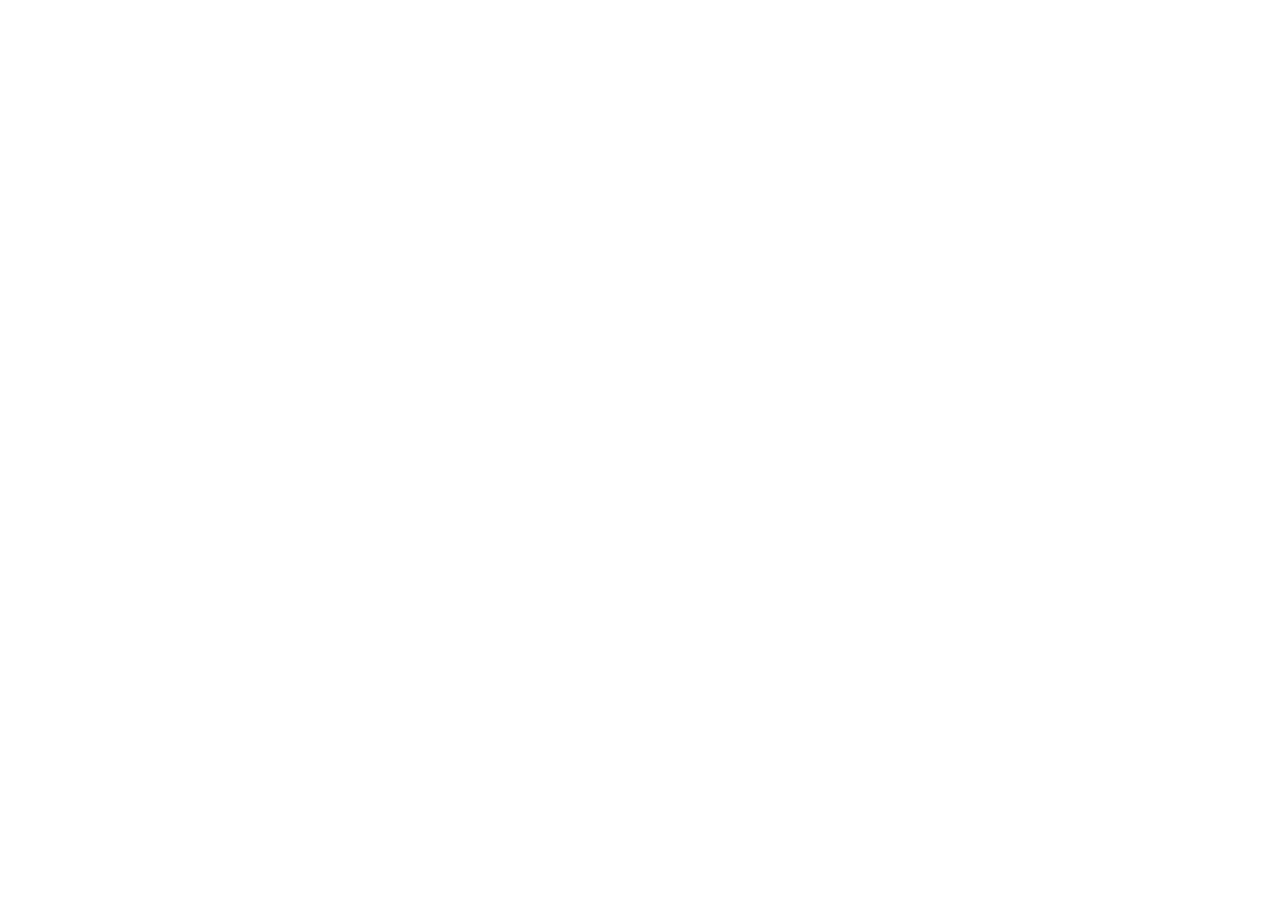
==== commit 6e08ca15: "Fixed bug where init code could be run before all html elements exist." ====
--- a/index.html
+++ b/index.html
@@ -1,4352 +1,169 @@
 <!DOCTYPE html>
 <html lang="en">
-    <head>
-        <meta charset="utf-8">
-        <meta name="viewport" content="width=device-width, initial-scale=1">
-        <meta charset="utf-8">
-        <meta name="description" content="Play online Tak games. Tak is a strategy board game created by James Ernest and Patrick Rothfuss">
-        <meta name="keywords" content="online tak, playtak, play tak">
+  <!-- Header Information -->
+  <head>
+    <meta charset="utf-8">
+    <meta name="viewport" content="width=device-width, initial-scale=1">
+    <meta name="description"
+          content="Play online Tak games. Tak is a strategy board game created by James Ernest and Patrick Rothfuss">
+    <meta name="keywords" content="online tak, playtak, play tak">
+    <meta property="definition.tss" content="
+      <tss
+        <models?
+          <capstone+=s
+            <spline
+              <node*
+                <x:f1>
+                <y:f1>
+                <normals:s>
+                <tex_height?:f1>
+                <shadow_alpha?:f1>
+              >
+            >
+            <roundness?:i255>
+            <height_stretch?:f>
+            <width_stretch?:f>
+          >
+        >
+        <preset+=s
+          <capstone:s>
+          <background:col>
+        >
+        <active:s>
+      >"
+    >
+    <meta property="default.tss" content="
+      <tss
+        <models
+          <capstone=default_0
+            <spline
+              <node <x:0.97> <y:0.00> <normals:b> <tex_height:0.00> <shadow_alpha:0.6>>
+              <node <x:1.00> <y:0.02> <normals:u> <tex_height:0.03> <shadow_alpha:0.0>>
+              <node <x:1.00> <y:0.07> <normals:b> <tex_height:0.15> <shadow_alpha:0.0>>
+              <node <x:0.97> <y:0.09> <normals:c> <tex_height:0.18> <shadow_alpha:0.2>>
+              <node <x:0.93> <y:0.10> <normals:s> <tex_height:0.21> <shadow_alpha:0.4>>
+              <node <x:0.93> <y:0.11> <normals:s> <tex_height:0.24> <shadow_alpha:0.4>>
+              <node <x:0.97> <y:0.12> <normals:c> <tex_height:0.27> <shadow_alpha:0.3>>
+              <node <x:1.00> <y:0.14> <normals:u> <tex_height:0.30> <shadow_alpha:0.0>>
+              <node <x:1.00> <y:0.18> <normals:b> <tex_height:0.36> <shadow_alpha:0.0>>
+              <node <x:0.97> <y:0.20> <normals:u> <tex_height:0.39> <shadow_alpha:0.0>>
+              <node <x:0.80> <y:0.24> <normals:s> <tex_height:0.44> <shadow_alpha:0.1>>
+              <node <x:0.80> <y:0.24> <normals:s> <tex_height:0.44> <shadow_alpha:0.3>>
+              <node <x:0.81> <y:0.26> <normals:b> <tex_height:0.46> <shadow_alpha:0.2>>
+              <node <x:0.79> <y:0.28> <normals:u> <tex_height:0.49> <shadow_alpha:0.1>>
+              <node <x:0.72> <y:0.295><normals:s> <tex_height:0.52> <shadow_alpha:0.2>>
+              <node <x:0.72> <y:0.295><normals:s> <tex_height:0.52> <shadow_alpha:0.4>>
+              <node <x:1.00> <y:0.75> <normals:c> <tex_height:0.98> <shadow_alpha:0.0>>
+              <node <x:1.00> <y:0.77> <normals:c> <tex_height:1.00> <shadow_alpha:0.0>>
+              <node <x:0.98> <y:0.79> <normals:u> <tex_height:0.98> <shadow_alpha:0.0>>
+              <node <x:0.71> <y:0.87> <normals:s> <tex_height:0.70> <shadow_alpha:0.0>>
+              <node <x:0.71> <y:0.87> <normals:s> <tex_height:0.70> <shadow_alpha:0.3>>
+              <node <x:0.715><y:0.885><normals:c> <tex_height:0.67> <shadow_alpha:0.0>>
+              <node <x:0.70> <y:0.895><normals:u> <tex_height:0.65> <shadow_alpha:0.0>>
+              <node <x:0.38> <y:0.99> <normals:s> <tex_height:0.18> <shadow_alpha:0.0>>
+              <node <x:0.15> <y:1.00> <normals:u> <tex_height:0.06> <shadow_alpha:0.0>>
+              <node <x:0.00> <y:1.00> <normals:s> <tex_height:0.00> <shadow_alpha:0.0>>
+            >
+            <roundness:63>
+            <height_stretch:1.1>
+            <width_stretch:0.82>
+          >
+          <capstone=classic
+            <spline
+              <node <x:0.98> <y:0.00> <normals:s> <tex_height:0.00> <shadow_alpha:0.5>>
+              <node <x:1.00> <y:0.02> <normals:s> <tex_height:0.03> <shadow_alpha:0.1>>
+              <node <x:1.00> <y:0.15> <normals:s> <tex_height:0.17> <shadow_alpha:0.1>>
+              <node <x:0.98> <y:0.16> <normals:s> <tex_height:0.19> <shadow_alpha:0.3>>
+              <node <x:0.98> <y:0.18> <normals:s> <tex_height:0.21> <shadow_alpha:0.3>>
+              <node <x:1.00> <y:0.19> <normals:s> <tex_height:0.23> <shadow_alpha:0.1>>
+              <node <x:1.00> <y:0.75> <normals:s> <tex_height:0.76> <shadow_alpha:0.0>>
+              <node <x:0.98> <y:0.76> <normals:s> <tex_height:0.78> <shadow_alpha:0.2>>
+              <node <x:0.98> <y:0.78> <normals:s> <tex_height:0.80> <shadow_alpha:0.2>>
+              <node <x:1.00> <y:0.79> <normals:s> <tex_height:0.82> <shadow_alpha:0.0>>
+              <node <x:1.00> <y:0.83> <normals:s> <tex_height:0.88> <shadow_alpha:0.0>>
+              <node <x:0.98> <y:0.84> <normals:s> <tex_height:0.90> <shadow_alpha:0.2>>
+              <node <x:0.98> <y:0.86> <normals:s> <tex_height:0.92> <shadow_alpha:0.2>>
+              <node <x:1.00> <y:0.87> <normals:s> <tex_height:0.94> <shadow_alpha:0.0>>
+              <node <x:1.00> <y:0.99> <normals:s> <tex_height:1.00> <shadow_alpha:0.0>>
+              <node <x:0.90> <y:1.00> <normals:s> <tex_height:0.90> <shadow_alpha:0.0>>
+              <node <x:0.80> <y:1.00> <normals:s> <tex_height:0.80> <shadow_alpha:0.0>>
+              <node <x:0.78> <y:0.99> <normals:s> <tex_height:0.78> <shadow_alpha:0.05>>
+              <node <x:0.74> <y:0.99> <normals:s> <tex_height:0.76> <shadow_alpha:0.05>>
+              <node <x:0.72> <y:1.00> <normals:s> <tex_height:0.74> <shadow_alpha:0.0>>
+              <node <x:0.00> <y:1.00> <normals:s> <tex_height:0.10> <shadow_alpha:0.0>>
+            >
+            <roundness:63>
+            <height_stretch:1.0>
+            <width_stretch:0.85>
+          >
+        >
+        <preset=default
+          <capstone:default_0>
+          <background:111111>
+        >
+        <preset=classic
+          <capstone:classic>
+          <background:aaaaaa>
+        >
+        <active:default>
+      >"
+    >
+    <title>Tak</title>
+    <link rel="shortcut icon" type="image/svg" href="resources/images/icons/tak.svg" />
 
-        <title>Tak</title>
+    <!-- Third party -->
+    <script src="https://ajax.googleapis.com/ajax/libs/jquery/1.11.3/jquery.min.js"></script>
+    <script src="https://ajax.googleapis.com/ajax/libs/angularjs/1.4.8/angular.min.js"></script>
+    <script src="js/thirdparty/bootstrap.min.js"></script>
+    <script src="js/thirdparty/linkify.min.js"></script>
+    <script src="js/thirdparty/linkify-string.min.js"></script>
 
-        <link rel="stylesheet" href="css/bootstrap.min.css">
-        <link rel="stylesheet" href="css/jquery.contextMenu.min.css">
-        <link rel="stylesheet" href="css/bootstrap-tour.min.css">
+    <!-- THREE.js -->
+    <script src="js/thirdparty/three/three.min.js"></script>
+    <script src="js/thirdparty/OrbitControls.min.js"></script>
 
-        <script src="https://ajax.googleapis.com/ajax/libs/jquery/2.2.4/jquery.min.js"></script>
-        <!-- <script src="js/three.min.js"></script> -->
-        <script src="https://ajax.googleapis.com/ajax/libs/threejs/r76/three.min.js"></script>
-        <script src="js/OrbitControls.min.js"></script>
-        <!-- <script src="js/helvetiker_regular.typeface.js"></script> -->
-        <script src="js/linkify.min.js"></script>
-        <script src="js/linkify-string.min.js"></script>
+    <!-- Interface scripts -->
+    <script src="js/interface/events.js"></script>
+    <script src="js/interface/alertbox.js"></script>
+    <script src="js/interface/settings.js"></script>
 
-<!--        <link rel="stylesheet" href="http://maxcdn.bootstrapcdn.com/bootstrap/3.3.5/css/bootstrap.min.css">
-        <script src="http://maxcdn.bootstrapcdn.com/bootstrap/3.3.5/js/bootstrap.min.js"></script>-->
-        <script src="js/bootstrap.min.js"></script>
-        <script src="js/bootstrap-tour.min.js"></script>
-        <script src="js/chat.js"></script>
-        <script src="js/jquery.contextMenu.min.js"></script>
-        <script src="js/playtaktour.js"></script>
-        <script src="js/ptn.js"></script>
+    <!-- Engine scripts -->
+    <script src="js/engine/canvas.js"></script>
+    <script src="js/engine/geometries.js"></script>
+    <script src="js/engine/textures.js"></script>
 
-        <style>
-            body {
-                margin: 0px;
-                padding: 0px;
-                overflow: hidden;
-            }
-            #gamecanvas{
-                display: block;
-                position: absolute;
-                left: 0px;
-                top: 0px;
-            }
-            #floating {
-                position: absolute;
-                left: 5px;
-                top: 20%;
-                z-index: 10;
-            }
-            #chat-toggle-button{
-                position: absolute;
-                right: 185px;
-                top: 62px;
-                z-index: 10;
-            }
-            #chat {
-                position: absolute;
-                right: 5px;
-                top: 60px;
-                z-index: 10;
-                width: 180px;
-                height: 80%;
-            }
-            #chat > ul > li > a {
-                white-space: nowrap;
-                overflow: hidden;
-                text-overflow: ellipsis;
-            }
-            #room_divs > div {
-                padding: 3px;
-                word-wrap: break-word;
-                background-color: #e7e7e9;
-                height:100%;
-                overflow-y: auto;
-            }
-            #watchgame-modal{
-              overflow-x: auto;
-            }
-            .optlist a {
-              margin-top: 2px;
-              margin-bottom: 2px;
+    <!-- Game logic -->
+    <script src="js/logic/tss/tss.js"></script>
+    <script src="js/logic/board.js"></script>
+    <script src="js/logic/server.js"></script>
+    <script src="js/logic/serverops/chat.js"></script>
 
-              margin-left: 5px;
-              margin-right: 5px;
-              padding: 0px;
-            }
-            .chatname {
-              font-weight: bold;
-            }
-            .chatmyname {
-              color: red;
-            }
-            .playername {
-              font-weight: bold;
-            }
-            .bold {
-              font-weight: bold;
-            }
-            .cmdreply {
-              font-style: italic;
-              color: blue;
-            }
-            .ircname {
-              color: #8C6F65;
-            }
-            .chattime {
-              color: #7D7D7D;
-              text-align: center;
-            }
-            #chat-toggle-text {
-            }
-            .fullw {
-                width: 100%;
-            }
-            .context-player {
-              cursor: pointer;
-            }
-            #notation-toggle-text {
-                position: absolute;
-                right: -17px;
-                top: 2px;
-            }
-            .toggle-text {
-                border-radius: 2px;
-                border: 2px solid #404040;
-                border-radius: 5px;
-                text-align: center;
-                color: #c3c3c3;
-                background-color: #404040;
-                line-height: 12px;
-                width: 19px;
-            }
-            #help-modal ul li ul {
-              font-weight: bold;
-            }
-            #help-modal ul li ul li {
-              font-weight: normal;
-            }
-            #settings-modal ul li ul {
-              font-weight: bold;
-            }
-            #settings-modal ul li ul li {
-              font-weight: normal;
-            }
-            .split-container-left {
-              display: inline-block;
-              overflow: hidden;
-              width: 49%;
-              padding-right: 15px;
-              padding-bottom: 10px;
-              vertical-align: top;
-            }
-            .split-container-right {
-              display: inline-block;
-              overflow: hidden;
-              width: 49%;
-              padding-left: 15px;
-              padding-bottom: 10px;
-              border-left: 1px solid #ddd;
-              vertical-align: top;
-            }
-            input[type=checkbox] {
-              vertical-align: middle;
-              line-height: 14px;
-              margin: 0px;
-            }
-            input[type=range] {
-              vertical-align: middle;
-              margin: 0px;
-              display: inline-block;
-              background: transparent;
-              width: 50%;
-            }
-            input[type=range]::-moz-range-track {
-              height: 4px;
-              border-radius: 2px;
-              box-shadow: 1px 1px 1px #ddd, 0px 0px 1px #fff;
-            }
-            input[type=range]::-ms-track {
-              height: 4px;
-              border-radius: 2px;
-              box-shadow: 1px 1px 1px #ddd, 0px 0px 1px #fff;
-            }
-            input[type=range]::-webkit-slider-runnable-track {
-              height: 4px;
-              border-radius: 2px;
-              box-shadow: 1px 1px 1px #ddd, 0px 0px 1px #fff;
-            }
-            .radio-list-item {
-              display: inline-block;
-              margin: 0;
-              width: auto;
-            }
-            .radio-list-item input[type=radio] {
-              display: none;
-            }
-            .radio-list-img {
-              margin: 0;
-              border: 2px #fff solid;
-              cursor: pointer;
-            }
-            .radio-list-item input[type=radio]:checked + .radio-list-img {
-              border: 2px #88d solid;
-            }
-            .width-full {
-                margin: 0 auto;
-                width: 100%;
-            }
-            .height-full {
-                margin: 0 auto;
-                height: 100%;
-            }
-            .height-auto {
-                height: auto;
-            }
-            #status {
-                position: absolute;
-                bottom: 0px;
-                right: 0px;
-                z-index: 10;
-            }
-            #pindicator {
-                position: absolute;
-                top: 60px;
-                left: 50%;
-                transform: translate(-50%, 0);
-                font-size: 200%;
-                z-index: 10;
-            }
-            #zoomcontrols {
-                position: absolute;
-                bottom: 5px;
-                left: 5px;
-                z-index: 10;
-            }
-            #rmenu {
-                border-style: solid;
-                border-width: 2px;
-                border-color: black;
-                padding: 5px;
-                margin: 2px;
-                width: 200px;
-                text-align: left;
-                overflow: hidden;
-                background-color: #e7e7e7;
-            }
-            #notationbar {
-                height: 150px;
-                overflow: auto;
-            }
-            #alertbox {
-                position: absolute;
-                bottom: 0px;
-                width: 100%;
-                z-index: 8;
-            }
-            .alerts {
-                width: 60%;
-                margin: auto;
-            }
-            .alert {
-                margin: 0px;
-            }
-            #moveslist {
-                display: table;
-                width: 150px;
-            }
-            #moveslist a {
-              color: inherit;
-              text-decoration: none;
-            }
-            .center {
-                text-align: center;
-            }
-            .left {
-                text-align: left;
-            }
-            .right {
-                text-align: right;
-            }
-            .vertical-text {
-                transform-origin: bottom right;
-                transform: rotate(-90deg);
-                float: left;
-            }
-            .modal {
-              text-align: center;
-            }
-            .modal:before {
-              display: inline-block;
-              vertical-align: middle;
-              content: " ";
-              height: 100%;
-            }
-            .modal-dialog {
-              display: inline-block;
-              text-align: left;
-              vertical-align: middle;
-            }
-/*            #moveslist thead, #moveslist tbody{
-                float: left;
-                width: 100%;
-            }
-            #moveslist tbody {
-                overflow: auto;
-                height: 150px;
-            }
-            #moveslist tr {
-                width: 100%;
-                display: table;
-                text-align: left;
-            }
-            #moveslist>tr>td {
-                text-align: left;
-            }
-            #moveslist>tr>td:last-child {
-                text-align: right;
-            }*/
-            .selected {
-                background: red;
-            }
-            .unselected {
-                background: grey;
-            }
-            .selectplayer {
-                border-radius: 20px;
-                border: 2px solid black;
-            }
-            #player-opp, .player1-name {
-                display: inline;
-                /*color: #d8cdab;*/
-                color: #a3a3a3;
-                padding: 2px;
-            }
-            #player-me, .player2-name {
-                display: inline;
-                /*color: #593514;*/
-                color: black;
-                padding: 2px;
-            }
-            #room_list > li {
-                display: table;
-                width: 100%;
-            }
-            #room_list > li > a {
-                display: table-cell;
-                white-space: nowrap;
-                overflow: hidden;
-                text-overflow: ellipsis;
-                padding: 4px 0px 4px 12px;
-            }
-            #room_list > li > a > span > span:nth-child(2) {
-                display: block;
-                font-size: 12px;
-                text-align: center;
-            }
-            #room_list > li > a > span > span:nth-child(3) {
-                float: right;
-            }
-            #room_list > li > div {
-                display: table-cell;
-                text-align: center;
-                width: 20px;
-                padding: 4px 6px 4px 12px;
-                font-size: 21px;
-                opacity: .4;
-                vertical-align: middle;
-            }
-            .border {
-                border-radius : 20px;
-                padding: 5px;
-                margin: 2px;
-                border : 2px solid black;
-            }
-            #moveslist tbody tr td + td {
-                display: inline-block;
-                height: 100%;
-                width: 40%;
-            }
-            #moveslist tbody tr td {
-                display: inline-block;
-                height: 100%;
-                width: 20%;
-            }
-            #moveslist tbody tr td a {
-                display: block;
-                height: 100%;
-                width: 100%;
-            }
-            #moveslist tbody tr td a span {
-                display: block;
-                height: 100%;
-                width: 100%;
-            }
-            #moveslist tbody tr td a span:hover {
-                background-color: #c3c3c3;
-            }
-            .curmove {
-                background-color: #c3c3c3;
-            }
-            .scrollable-menu {
-                height: auto;
-                max-height: 280px;
-                overflow-x: hidden;
-            }
-            .botlevel {
-                display: inline-block;
-                width: 0;
-                height: 0;
-                font-size: 12px;
-                color: #666;
-                position: relative;
-                top: 15px;
-                padding-bottom: 30px;
-            }
-            .table {
-                margin-bottom: 0;
-            }
-        </style>
+    <!-- Stylesheets -->
+    <link rel="stylesheet" href="resources/css/bootstrap.min.css">
+    <link rel="stylesheet" href="resources/css/tak.css">
+    <link id="ui-css" rel="stylesheet" href="resources/css/style/classic.css">
 
-        <script>
-            (function (i, s, o, g, r, a, m) {
-                i['GoogleAnalyticsObject'] = r;
-                i[r] = i[r] || function () {
-                    (i[r].q = i[r].q || []).push(arguments)
-                }, i[r].l = 1 * new Date();
-                a = s.createElement(o),
-                        m = s.getElementsByTagName(o)[0];
-                a.async = 1;
-                a.src = g;
-                m.parentNode.insertBefore(a, m)
-            })(window, document, 'script', '//www.google-analytics.com/analytics.js', 'ga');
+    <!-- dynamic style sheet -->
+    <style id="chat-mode-css"></style>
+  </head>
 
-            ga('create', 'UA-68947366-1', 'auto');
-            ga('send', 'pageview');
+  <!-- Body -->
+  <body ng-app="TakWebApp">
+    <script type='text/javascript'>
+      TakWeb = angular.module('TakWebApp', []);
+      TakWeb.controller('MainCtrl', function($scope) {
+        var count = 12;
+        var loaded = 0;
+        $scope.$on('$includeContentLoaded', function(event, templateName) {
+          console.log('loaded ', templateName);
+          ++loaded;
+          if(loaded == count) {
+            doInit();
+          }
+        });
+      });
+    </script>
+    <div ng-include="'html/body.html'"></div>
+  </body>
+</html>
 
-        </script>
-    </head>
-    <div class="device-xs hidden-xs"></div>
-    <div class="device-sm hidden-sm"></div>
-    <div class="device-md hidden-md"></div>
-    <div class="device-lg hidden-lg"></div>
-
-    <body style="border:1px solid #000000;">
-
-        <!-- Static navbar -->
-        <nav class="navbar navbar-default navbar-fixed-top">
-            <div class="container-fluid">
-                <div class="navbar-header">
-                    <button type="button" class="navbar-toggle collapsed" data-toggle="collapse" data-target="#navbar" aria-expanded="false" aria-controls="navbar">
-                        <span class="sr-only">Toggle navigation</span>
-                        <span class="icon-bar"></span>
-                        <span class="icon-bar"></span>
-                        <span class="icon-bar"></span>
-                    </button>
-                    <div class="nav pull-left">
-                        <button type="button" class="btn navbar-toggle " onclick="server.init()">
-                            <img src="images/ic_account_box_black_24px.svg"/>
-                        </button>
-                        <button type="button" class="btn navbar-toggle " data-toggle="modal" data-target="#watchgame-modal">
-                            <img src="images/ic_remove_red_eye_black_24px.svg"/>
-                        </button>
-                        <button type="button" class="btn navbar-toggle " data-toggle="modal" data-target="#joingame-modal">
-                            <img src="images/ic_play_circle_filled_black_24px.svg"/>
-                        </button>
-                        <button type="button" class="btn navbar-toggle " onclick="$('#creategamemodal').modal('show')">
-                            <img src="images/ic_add_box_black_24px.svg"/>
-                        </button>
-                        <!--<button type="button" class="btn navbar-toggle dropdown-toggle" data-toggle="dropdown" aria-haspopup="true" aria-expanded="false">
-                            <img src="images/ic_create_black_24px.svg"/>
-                        </button>
-                            <ul class="dropdown-menu">
-                                <li><a href="#" onclick="scratchbutton(3);">3x3</a></li>
-                                <li><a href="#" onclick="scratchbutton(4);">4x4</a></li>
-                                <li><a href="#" onclick="scratchbutton(5);">5x5</a></li>
-                                <li><a href="#" onclick="scratchbutton(6);">6x6</a></li>
-                                <li><a href="#" onclick="scratchbutton(7);">7x7</a></li>
-                                <li><a href="#" onclick="scratchbutton(8);">8x8</a></li>
-                              </ul>-->
-                        <!--<button type="button" class="btn navbar-toggle " data-toggle="modal" data-target="#help-modal">
-                            <img src="images/ic_help_black_24px.svg"/>
-                          </button>-->
-                    </div>
-                </div>
-                <div id="navbar" class="navbar-collapse collapse">
-                    <ul class="nav navbar-nav">
-                        <li><a href="#" data-toggle="modal" data-target="#help-modal">Help</a></li>
-                        <li class="dropdown">
-                            <a href="#" class="dropdown-toggle" role="button" data-toggle="dropdown"
-                               title="Create a new empty board to play locally" aria-haspopup="true" aria-expanded="false"
-                               id="scratchsize"> Scratch Board
-                                <span class="caret"></span></a>
-
-                            <ul class="dropdown-menu">
-                                <li><a href="#" onclick="scratchbutton(3);">3x3</a></li>
-                                <li><a href="#" onclick="scratchbutton(4);">4x4</a></li>
-                                <li><a href="#" onclick="scratchbutton(5);">5x5</a></li>
-                                <li><a href="#" onclick="scratchbutton(6);">6x6</a></li>
-                                <li><a href="#" onclick="scratchbutton(7);">7x7</a></li>
-                                <li><a href="#" onclick="scratchbutton(8);">8x8</a></li>
-                            </ul>
-                        </li>
-                        <!--<li><a  class="visible-xs-block" title="Reverse view" class="hidden-xs" href="#" onclick="board.reverseboard()">Flip view</a></li>-->
-                        <li><a id="loadptn" href="#" onclick="$('#loadptnmodal').modal('show')">Load PTN</a></li>
-                        <li>
-                          <a id="creategame" href="#" title="Create online game" onclick="$('#creategamemodal').modal('show')">New Game</a>
-                        </li>
-                        <li>
-                            <a id="joingame" href="#" title="Accept a seek" onclick="$('#joingame-modal').modal('show')">Join Game
-                                <span class="badge"><span id="seekcount">0</span> + <span id="seekcountbot">0</span></span></a>
-                        </li>
-                        <li class="dropdown">
-                            <a id="watch" href="#" title="Observe a game" onclick="$('#watchgame-modal').modal('show')">Watch
-                              <span class="badge" id="gamecount">0</span></a>
-                        </li>
-                        <li><a target="_blank" title="Search for previous games" href="http://www.playtak.com/games">History</a></li>
-                    </ul>
-                    <ul class="nav navbar-nav navbar-right">
-                        <li>
-                            <a href="#" title="Mute/Un mute" role="button" onclick="volume_change()">
-                            <!--<button type="button" class="btn btn-default">-->
-                                <img id="volume-img" src="images/ic_volume_up_black_24px.svg" height="20" width="20"/>
-                            <!--</button>-->
-                            </a>
-
-                            <audio id="move-sound">
-                                <source src="audio/move.mp3" type="audio/mpeg">
-                                <source src="audio/move.ogg" type="audio/ogg">
-                            </audio>
-                            <audio id="chime-sound">
-                                <source src="audio/chime.mp3" type="audio/mpeg">
-                                <source src="audio/chime.ogg" type="audio/ogg">
-                            </audio>
-                        </li>
-                        <li>
-                            <a href="#" data-toggle="modal" data-target="#settings-modal">
-                                <img id="settings-img" src="images/ic_settings_black_24px.svg" height="20" width="20"/>
-                            </a>
-                        </li>
-                        <li id="onlineplayers" class="hidden">
-                            <a href="#" title="Number of online players" >Online <span class="badge" id="onlineplayersbadge">0</span></a>
-                        </li>
-                        <li>
-                            <button id="login-button" type="button" class="btn btn-default navbar-btn" onclick="server.init()">Sign up / Login</button>
-                        </li>
-                    </ul>
-                </div><!--/.nav-collapse -->
-            </div>
-        </nav>
-
-        <div id="floating">
-            <a title="Click to show/hide menu" href="#" onclick="rmenu()">
-                <!--<img src="images/ic_menu_black_24px.svg" height="30" width="30"/>-->
-                <div id="notation-toggle-text" class="toggle-text">
-                    <<<br>n<br>o<br>t<br>a<br>t<br>i<br>o<br>n
-                </div>
-            </a>
-            <ul id="rmenu" style="list-style-type:none">
-                <li class="center">
-                    <div id="player-opp">
-                    <img id="player-opp-img" src="images/player-white.png" height="20" width="20">
-                    <div id="player-opp-name" class="player1-name">You</div>
-                    </div>
-                    <div id="player-opp-time" class="player1-time">0:00</div>
-                </li>
-                <li class="optlist center">
-                <a id="download_notation" href="#" title="Download notation" class="btn" onclick="downloadNotation();">
-                  <img src="images/ic_file_download_black_24px.svg" width="25" height="25"></a>
-                <a href="#" title="Undo" class="btn" onclick="undoButton()">
-                  <img id="undo" src="images/requestundo.svg" width="25" height="25"></a>
-                <a href="#" title="Offer/Accept draw" class="btn" onclick="server.draw()">
-                  <img id="draw" src="images/offer-hand.png" width="25" height="25"></a>
-                <a href="#" title="Resign" class="btn" onclick="server.resign()">
-                  <img src="images/flag.svg" width="25" height="20"></a>
-                </li>
-                <li>
-                    <div title="Notation for current game appears here" id="notationbar">
-                        <!--<div class="center">Game notation</div>-->
-                        <table id="moveslist">
-                        </table>
-                    </div>
-                </li>
-                <li class="optlist center">
-                <a href="#" title="First move" class="btn" onclick="fastrewind()">
-                  <img src="images/ic_fast_rewind_black_24px.svg" width="25" height="25"></a>
-                <a href="#" title="Step back" class="btn" onclick="stepback()">
-                  <img src="images/ic_keyboard_arrow_left_black_24px.svg" width="25" height="25"></a>
-                <a href="#" title="Step forward" class="btn" onclick="stepforward()">
-                  <img src="images/ic_keyboard_arrow_right_black_24px.svg" width="25" height="25"></a>
-                <a href="#" title="Current move" class="btn" onclick="fastforward()">
-                  <img src="images/ic_fast_forward_black_24px.svg" width="25" height="25"></a>
-                </li>
-                <li class="center">
-                    <div id="player-me">
-                    <img id="player-me-img" src="images/player-black.png" height="20" width="20">
-                    <div id="player-me-name" class="player2-name">You</div>
-                    </div>
-                    <div id="player-me-time" class="player2-time">0:00</div>
-                </li>
-            </ul>
-        </div>
-
-        <div id="chat-toggle-button">
-            <a href="#" onclick="chathandler.togglechat()">
-                <!--<img src="images/ic_menu_black_24px.svg" width="24" height="24">-->
-                <!--<div class="vertical-text">chat</div>-->
-                <div id="chat-toggle-text" class="toggle-text">
-                >><br>
-                c<br>h<br>a<br>t
-                </div>
-            </a>
-        </div>
-        <div id="chat">
-            <ul class="nav nav-tabs">
-                <li class="dropdown fullw">
-                    <a href="#" class="dropdown-toggle" role="button"
-                                data-toggle="dropdown">
-                        <span id="cur_room">Global</span>
-                        <span class="caret"></span>
-                    </a>
-                    <ul id="room_list" class="dropdown-menu fullw">
-                        <li class="room-name-global">
-                            <a href="#room-div-global" data-toggle="tab" onclick="chathandler.selectRoom('global', 'global')">
-                                <span>Global</span></a>
-                            <!-- <button type="button" class="close">&times;</button> -->
-                        </li>
-                    </ul>
-                </li>
-            </ul>
-            <div id="room_divs" class="form-group height-full tab-content">
-                <div id="room-div-global" class="tab-pane active"></div>
-            </div>
-            <form role="form" onsubmit="chathandler.send(); return false;" class="height-auto" autocomplete="off">
-              <input type="text" class="form-control" id="chat-me">
-              <button id="send-button" type="submit" class="btn btn-primary">Send</button>
-            </form>
-        </div>
-
-        <div>
-            <canvas id="gamecanvas"></canvas>
-        </div>
-
-        <div id="alertbox">
-            <div class="alerts">
-                <div id="alert" class="alert alert-dismissible hidden" role="alert">
-                    <button type="button" class="close" data-dismiss="alert" aria-label="Close"><span aria-hidden="true">&times;</span></button>
-                    <span id="alert-text">Text</span>
-                </div>
-            </div>
-        </div>
-
-        <div id="creategamemodal" class="modal fade" role="dialog">
-            <div class="modal-dialog modal-sm">
-                <div class="modal-content">
-                    <div class="modal-body">
-                        <div class="row">
-                          <div class="col-sm-12">
-                            <div class="form-group">
-                              <label for="boardsize"> Board Size</label>
-                              <select class="form-control" id="boardsize">
-                                <option>3x3</option>
-                                <option>4x4</option>
-                                <option selected="selected">5x5</option>
-                                <option>6x6</option>
-                                <option>7x7</option>
-                                <option>8x8</option>
-                              </select>
-                            </div>
-                          </div>
-                        </div>
-                        <div class="row">
-                          <div class="col-sm-6">
-                            <div class="form-group">
-                              <label for="time">Time (minutes per player)</label>
-                              <select class="form-control" id="timeselect">
-                                <option>1</option>
-                                <option>3</option>
-                                <option>5</option>
-                                <option selected="selected">10</option>
-                                <option>15</option>
-                                <option>20</option>
-                                <option>30</option>
-                                <option>60</option>
-                                <option>180</option>
-                              </select>
-                            </div>
-                          </div>
-                          <div class="col-sm-6">
-                            <div class="form-group">
-                              <label for="time">Increment (seconds)</label>
-                              <select class="form-control" id="incselect">
-                                <option selected="selected">0</option>
-                                <option>5</option>
-                                <option>10</option>
-                                <option>15</option>
-                                <option>20</option>
-                                <option>30</option>
-                                <option>60</option>
-                              </select>
-                            </div>
-                          </div>
-                        </div>
-                        <div class="row">
-                          <div class="col-sm-12">
-                            <div class="form-group">
-                              <label for="time">My Color</label>
-                              <select class="form-control" id="colorselect">
-                                <option selected="selected">Any</option>
-                                <option>White</option>
-                                <option>Black</option>
-                              </select>
-                            </div>
-                          </div>
-                        </div>
-                        <div class="row center">
-                          <div class="col-sm-12">
-                            <form role="form" onsubmit="server.seek(); return false;">
-                              <button type="submit" class="btn btn-primary">Create</button>
-                            </form>
-                          </div>
-                        </div>
-                        <div class="row center">
-                          <div class="col-sm-12">
-                            <form role="form" onsubmit="server.removeseek(); return false;">
-                              <br>
-                              <button type="submit" class="btn btn-default">Remove Seeks</button>
-                            </form>
-                          </div>
-                        </div>
-                        </div>
-                        <div class="modal-footer">
-                          <button type="button" class="btn btn-default" data-dismiss="modal">Close</button>
-                        </div>
-                    </div>
-                </div>
-            </div>
-        </div>
-
-        <div id="gameoveralert" class="modal fade" role="dialog">
-            <div class="modal-dialog modal-sm">
-                <div class="modal-content">
-                    <div class="modal-body">
-                        <div class="row">
-                            <div class="col-sm-12 center" id="gameoveralert-text">
-                            </div>
-                        </div>
-                        <div class="modal-footer center">
-                          <button type="button" class="btn btn-default" data-dismiss="modal">Close</button>
-                        </div>
-                    </div>
-                </div>
-           </div>
-        </div>
-
-        <div id="loadptnmodal" class="modal fade" role="dialog">
-            <div class="modal-dialog modal-sm">
-                <div class="modal-content">
-                    <div class="modal-body">
-                      <div class="row">
-                        <div class="col-sm-12">
-                          <form role="form">
-                            <div class="form-group">
-                              <label>PTN file</label>
-                              <input type='file' id='loadptnfile'></input>
-                            </div>
-                          </form>
-                        </div>
-                        </div>
-                        <div class="modal-footer center">
-                            <button type="button" class="btn btn-default" onclick='loadptn(); return false;'>Load PTN</button>
-                            <button type="button" class="btn btn-default" data-dismiss="modal">Close</button>
-                        </div>
-                    </div>
-                </div>
-           </div>
-        </div>
-
-        <div id="login" class="modal fade" role="dialog">
-            <div class="modal-dialog">
-                <div class="modal-content">
-                    <div class="modal-body">
-                        <div class="row border">
-                            <div class="col-sm-6">
-                                <form role="form" onsubmit="server.login(); return false;">
-                                    <div class="form-group">
-                                        <label for="usr">Username</label>
-                                        <input type="text" class="form-control" id="login-username">
-                                    </div>
-                                    <div class="form-group">
-                                        <label for="pwd">Password:</label>
-                                        <input type="password" class="form-control" id="login-pwd">
-                                    </div>
-                                    <div class="checkbox">
-                                      <label><input id = "keeploggedin" type="checkbox" value="">Keep me logged in</label>
-                                    </div>
-                                    <button type="submit" class="btn btn-primary">Login</button>
-                                </form>
-                                    <br/>
-                                    <a href="#" onclick="showresetpwd(); return false;">Forgot password?</a>
-                                    <br/>
-                            </div>
-                            <div class="col-sm-6">
-                                <form role="form" onsubmit="server.register(); return false;">
-                                    <div class="form-group">
-                                        <label for="usr">Username</label>
-                                        <input type="text" class="form-control" id="register-username">
-                                    </div>
-                                    <div class="form-group">
-                                        <label for="email">Email address:</label>
-                                        <input type="email" class="form-control" id="register-email">
-                                    </div>
-                                    <div class="checkbox" style="visibility:hidden">
-                                      <label><input type="checkbox" value="">Keep me logged in</label>
-                                    </div>
-                                    <button type="submit" class="btn btn-primary">Sign up</button>
-                                </form>
-                            </div>
-                        </div>
-                        <div class="row center">
-                            <br>Or<br><br>
-                          <div class="col-sm-12">
-                            <form role="form" onsubmit="server.guestlogin(); return false;">
-                              <button type="submit" class="btn btn-default">Guest Login</button>
-                            </form>
-                          </div>
-                        </div>
-                        <div class="row center">
-                          <div class="col-sm-12">
-                            <div id="alert2" class="alert alert-dismissible hidden" role="alert">
-                                <span id="alert-text2">Text</span>
-                            </div>
-                          </div>
-                        </div>
-                    </div>
-                    <div class="modal-footer">
-                        <button type="button" class="btn btn-default" data-dismiss="modal" onclick="server.init()">Close</button>
-                    </div>
-                </div>
-
-            </div>
-        </div>
-
-        <div id="settings-modal" class="modal fade">
-            <div class="modal-dialog">
-                <div class="modal-content">
-                    <div class="modal-header">
-                        <button type="button" class="close" data-dismiss="modal">&times;</button>
-                        <h4 class="modal-title">Settings</h4>
-                    </div>
-                    <div class="modal-body">
-                      <ul class="nav nav-tabs">
-                        <li role="presentation" class="active"><a href="#board" data-toggle="tab">Board and Pieces</a></li>
-                        <li role="presentation"><a href="#interface" data-toggle="tab">Interface</a></li>
-                        <li role="presentation"><a href="#account" data-toggle="tab">Account</a></li>
-                      </ul>
-                      <div class="tab-content clearfix">
-                        <div class="tab-pane active" id="board">
-                          <br/>
-                          <form>
-                            <input id="wall-orientation" type="checkbox" onClick="checkboxDiagonalWalls()"/>
-                            Diagonal walls
-                          </form><br/>
-                          <form>
-                            Piece size
-                            <input id="piece-size-slider" type="range" value="80" step="2" min="60" max="88" oninput="sliderPieceSize(this.value)" onChange="board.updatepieces()"/>
-                            <span id="piece-size-display">88</span>
-                          </form><br/>
-                          <form>
-                            White pieces<br/>
-                            <div class="radio-list-item">
-                              <input id="piece-style-white-simple" type="radio" name="piece-style" checked/>
-                              <img src="images/pieces/preview/white_simple_pieces.png" class="radio-list-img" height="50" width="50" onClick="radioPieceStyleWhite('simple')"/>
-                            </div>
-                            <div class="radio-list-item">
-                              <input id="piece-style-white-coral" type="radio" name="piece-style"/>
-                              <img src="images/pieces/preview/white_coral_pieces.png" class="radio-list-img" height="50" width="50" onClick="radioPieceStyleWhite('coral')"/>
-                            </div>
-                          </form><br/>
-                          <form>
-                            Black pieces<br/>
-                            <div class="radio-list-item">
-                              <input id="piece-style-black-simple" type="radio" name="piece-style" checked/>
-                              <img src="images/pieces/preview/black_simple_pieces.png" class="radio-list-img" height="50" width="50" onClick="radioPieceStyleBlack('simple')"/>
-                            </div>
-                            <div class="radio-list-item">
-                              <input id="piece-style-black-pietersite" type="radio" name="piece-style"/>
-                              <img src="images/pieces/preview/black_pietersite_pieces.png" class="radio-list-img" height="50" width="50" onClick="radioPieceStyleBlack('pietersite')"/>
-                            </div>
-                          </form><br/>
-                          <form>
-                            White squares<br/>
-                            <div class="radio-list-item">
-                              <input id="board-style-white-simple" type="radio" name="board-style" checked/>
-                              <img src="images/board/preview/white_simple.png" class="radio-list-img" height="50" width="50" onClick="radioBoardStyleWhite('simple')"/>
-                            </div>
-                            <div class="radio-list-item">
-                              <input id="board-style-white-ornate" type="radio" name="board-style"/>
-                              <img src="images/board/preview/white_ornate.png" class="radio-list-img" height="50" width="50" onClick="radioBoardStyleWhite('ornate')"/>
-                            </div>
-                            <div class="radio-list-item">
-                              <input id="board-style-white-sand-velvet" type="radio" name="board-style"/>
-                              <img src="images/board/preview/white_sand-velvet.png" class="radio-list-img" height="50" width="50" onClick="radioBoardStyleWhite('sand-velvet')"/>
-                            </div>
-                            <div class="radio-list-item">
-                              <input id="board-style-white-white-velvet" type="radio" name="board-style"/>
-                              <img src="images/board/preview/white_white-velvet.png" class="radio-list-img" height="50" width="50" onClick="radioBoardStyleWhite('white-velvet')"/>
-                            </div>
-                          </form><br/>
-                          <form>
-                            Black squares<br/>
-                            <div class="radio-list-item">
-                              <input id="board-style-black-simple" type="radio" name="board-style" checked/>
-                              <img src="images/board/preview/black_simple.png" class="radio-list-img" height="50" width="50" onClick="radioBoardStyleBlack('simple')" />
-                            </div>
-                            <div class="radio-list-item">
-                              <input id="board-style-black-red-ornate" type="radio" name="board-style"/>
-                              <img src="images/board/preview/black_red-ornate.png" class="radio-list-img" height="50" width="50" onClick="radioBoardStyleBlack('red-ornate')"/>
-                            </div>
-                            <div class="radio-list-item">
-                              <input id="board-style-black-sand-velvet" type="radio" name="board-style"/>
-                              <img src="images/board/preview/black_sand-velvet.png" class="radio-list-img" height="50" width="50" onClick="radioBoardStyleBlack('sand-velvet')"/>
-                            </div>
-                            <div class="radio-list-item">
-                              <input id="board-style-black-blue-velvet" type="radio" name="board-style"/>
-                              <img src="images/board/preview/black_blue-velvet.png" class="radio-list-img" height="50" width="50" onClick="radioBoardStyleBlack('blue-velvet')"/>
-                            </div>
-                          </form>
-                        </div>
-                      <div class="tab-pane" id="interface">
-                        <br/>
-                        <form>
-                          <input id="antialiasing-checkbox" type="checkbox" onClick="checkboxAntialiasing()"/>
-                          Antialiasing (not recommended for slower devices)
-                          <br/>
-                          <br/>
-                          <input id="hide-chat-time" type="checkbox" onClick="chathandler.hideChatTime()"/>
-                          Hide chat time
-                          <br/>
-                          <br/>
-                          <input id="hide-send-checkbox" type="checkbox" onClick="checkboxHideSend()"/>
-                          Hide 'Send' button
-                          <br/>
-                          <br/>
-                          <input id="auto-rotate-checkbox" type="checkbox" onClick="checkboxAutoRotate()" checked/>
-                          Rotate board when player 2
-                          <br/>
-                          <br/>
-                          Chat size
-                          <input id="chat-size-slider" type="range" value="180" step="2" min="100" max="500" oninput="sliderChatSize(this.value)"/>
-                          <span id="chat-size-display">180</span>
-                        </form>
-                      </div>
-                      <div class="tab-pane" id="account">
-                        <form role="form" onsubmit="server.changepassword(); return false;">
-                          <br/>
-                          <h4>Change Password</h4><br/>
-                          <div class="form-group">
-                            <label for="pwd">Current password:</label>
-                            <input type="password" class="form-control" id="cur-pwd">
-                          </div>
-                          <div class="form-group">
-                            <label for="pwd">New password:</label>
-                            <input type="password" class="form-control" id="new-pwd">
-                          </div>
-                          <div class="form-group">
-                            <label for="pwd">Retype new password:</label>
-                            <input type="password" class="form-control" id="retype-new-pwd">
-                          </div>
-                          <button type="submit" class="btn btn-primary">Change Password</button>
-                        </form>
-                      </div>
-                    </div>
-                </div>
-            </div>
-        </div>
-    </div>
-
-        <div id="privacy-modal" class="modal fade">
-            <div class="modal-dialog modal-md">
-                <div class="modal-content">
-                    <div class="modal-header">
-                        <button type="button" class="close" data-dismiss="modal">&times;</button>
-                        <h4 class="modal-title">Privacy Policy</h4>
-                    </div>
-                    <div class="modal-body">
-                        <ul>
-                          <li>All online games are recorded and available for viewing <a target="_blank" href="http://www.playtak.com/games/">here</a> and includes player names</li>
-                          <li>IP addresses will be logged for abuse control</li>
-                          <li>Only email addresses, passwords, IP addresses will remain private on the server</li>
-                        </ul>
-                    </div>
-                </div>
-            </div>
-        </div>
-
-        <div id="resetpwd-modal" class="modal fade">
-            <div class="modal-dialog modal-md">
-                <div class="modal-content">
-                    <div class="modal-header">
-                        <button type="button" class="close" data-dismiss="modal">&times;</button>
-                        <h4 class="modal-title">Reset Password</h4>
-                    </div>
-                    <div class="modal-body">
-                      <ul class="nav nav-tabs" id="resetpwd-ul">
-                        <li role="presentation" class="active"><a href="#sendresettoken" data-toggle="tab">Send Reset Token</a></li>
-                        <li role="presentation"><a href="#resetpwd" data-toggle="tab">Reset Password</a></li>
-                      </ul>
-                      <div class="tab-content clearfix">
-                        <div class="tab-pane active" id="sendresettoken">
-                            <form role="form" onsubmit="server.sendresettoken(); return false;">
-                                <div class="form-group">
-                                    <label for="usr">Username</label>
-                                    <input type="text" class="form-control" id="resettoken-username">
-                                </div>
-                                <div class="form-group">
-                                    <label for="email">Email address:</label>
-                                    <input type="email" class="form-control" id="resettoken-email">
-                                </div>
-                                <button type="submit" class="btn btn-primary">Send token</button>
-                            </form>
-                        </div>
-                        <div class="tab-pane" id="resetpwd">
-                            <form role="form" onsubmit="server.resetpwd(); return false;">
-                                <div class="form-group">
-                                    <label for="usr">Username</label>
-                                    <input type="text" class="form-control" id="resetpwd-username">
-                                </div>
-                                <div class="form-group">
-                                    <label for="usr">Token</label>
-                                    <input type="text" class="form-control" id="resetpwd-token">
-                                </div>
-                                <div class="form-group">
-                                  <label for="pwd">New password:</label>
-                                  <input type="password" class="form-control" id="reset-new-pwd">
-                                </div>
-                                <div class="form-group">
-                                  <label for="pwd">Retype New password:</label>
-                                  <input type="password" class="form-control" id="reset-retype-new-pwd">
-                                </div>
-                                <button type="submit" class="btn btn-primary">Reset password</button>
-                            </form>
-                        </div>
-                      </div>
-                    </div>
-                </div>
-            </div>
-        </div>
-
-        <div id="help-modal" class="modal fade">
-            <div class="modal-dialog modal-lg">
-                <div class="modal-content">
-                    <div class="modal-header">
-                        <button type="button" class="close" data-dismiss="modal">&times;</button>
-                        <h4 class="modal-title">Help</h4>
-                    </div>
-                    <div class="modal-body">
-                        <ul>
-                            <li><ul> <a href="#" onclick="showPrivacyPolicy();"> Privacy Policy</a><br> </li></ul>
-                            <li><ul> Rules - the short version:
-                                    <li>White goes first</li>
-                                    <li>On first move, each player must place his opponent's tile</li>
-                                    <li>Create a path with flat stones and capstones between any two opposite ends of the board</li>
-                                    <li>Complete rules can be found <a target="_blank" href="http://cheapass.com/sites/default/files/TakBetaRules3-10-16.pdf">here</a> [PDF]</li>
-                                    <li>You can learn about the game notation <a target="_blank" href="https://www.reddit.com/r/Tak/wiki/portable_tak_notation">here</a></li>
-                                </ul></li>
-                            <li><ul>Controls:
-                                    <li>Left click-drag (or touch-drag) to rotate board</li>
-                                    <li>Left click a piece to select it. Left click on it again (or right click) to rotate it</li>
-                                    <li>Left click on a square to place selected piece or to pick up stack</li>
-                                    <li>Right click on a stack to hide pieces on all other squares (to see stack clearly)</li>
-                                    <li>Right click-drag to move the board. For touch devices, three-finger touch and drag</li>
-                                    <li>Scroll wheel to zoom in/out. For touch devices, use two-finger pinch. Or use zoom buttons on bottom right.</li>
-                                    <li>Current player to move is indicated by highlighting their name with a border</li>
-                                    <li>If any of the above controls don't work, it means that control is invalid for current move</li>
-                                </ul></li>
-                            <li><ul>Play locally:
-                                    <li>Select board size to create a new empty board on which you can play locally</li>
-                                </ul></li>
-                            <li><ul>Play online:
-                                    <li>Login to server by clicking "Sign up/Login" button, signup and then login</li>
-                                    <li>Post your seek by selecting board size in "Create game" menu or accept another player's
-                                        seek by selecting it in "Join game" menu</li>
-                                    <li>Click on one of any ongoing games from "Watch" menu to watch an ongoing game</li>
-                                </ul></li>
-                            <li><ul>About the game:
-                                    <li>Rules for TAK are made by <a target="_blank" href="https://en.wikipedia.org/wiki/James_Ernest">James Ernest</a> and <a target="_blank" href="https://en.wikipedia.org/wiki/Patrick_Rothfuss">Patrick Rothfuss</a>. Visit <a target="_blank" href="http://cheapass.com/games/tak">cheapass.com</a> for more info</li>
-                                    <li>This is an unofficial implementation by <a target="_blank" href="https://github.com/chaitu236">Chaitanya Vadrevu</a> with the help of other volunteers</li>
-                                    <li>Front end code can be found <a target="_blank" href="https://github.com/chaitu236/TakWeb">here</a>,
-                                    backend code <a target="_blank" href="https://github.com/chaitu236/TakServer">here</a></li>
-                                    <li>Check out <a target="_blank" href="https://www.reddit.com/r/KingkillerChronicle/">these </a>
-                                        - <a target="_blank" href="https://www.reddit.com/r/Tak/"> awesome</a> subreddits</li>
-                                </ul></li>
-                        </ul>
-                    </div>
-                </div>
-            </div>
-        </div>
-
-        <div id="joingame-modal" class="modal fade">
-            <div class="modal-dialog modal-md">
-                <div class="modal-content">
-                    <div class="modal-header">
-                        <button type="button" class="close" data-dismiss="modal">&times;</button>
-                        <h4 class="modal-title">Join Game</h4>
-                    </div>
-                    <div class="modal-body">
-                        <table class="table table-hover">
-                          <tbody id="seeklist">
-                          </tbody>
-                        </table>
-                    </div>
-                    <div class="modal-header">
-                        <h4 class="modal-title">Join AI Game</h4>
-                    </div>
-                    <div class="modal-body">
-                        <table class="table table-hover">
-                          <tbody id="seeklistbot">
-                          </tbody>
-                        </table>
-                    </div>
-                </div>
-            </div>
-        </div>
-
-        <div id="watchgame-modal" class="modal fade">
-            <div class="modal-dialog modal-md">
-                <div class="modal-content">
-                    <div class="modal-header">
-                        <button type="button" class="close" data-dismiss="modal">&times;</button>
-                        <h4 class="modal-title">Watch Game</h4>
-                    </div>
-                    <div class="modal-body">
-                        <table class="table table-hover table-condensed">
-                          <tbody id="gamelist">
-                          </tbody>
-                        </table>
-                    </div>
-                </div>
-            </div>
-        </div>
-
-        <div id="zoomcontrols">
-            <a href="#" onclick="zoom(true)">
-                <img src="images/ic_zoom_out_black_24px.svg" height="40" width="40"/>
-            </a>
-            <a href="#" onclick="zoom(false)">
-                <img src="images/ic_zoom_in_black_24px.svg" height="40" width="40"/>
-            </a>
-            <a href="#" onclick="board.reverseboard()">
-                <img src="images/ic_screen_rotation_black_24px.svg" height="35" width="35"/>
-            </a>
-            <a href="#" onclick="tour(true)">
-                <img title="Take tour" src="images/bus.svg" height="35" width="35"/>
-            </a>
-        </div>
-
-        <script>
-
-            function alert(type, msg) {
-                $('#alert-text').text(msg);
-                var $alert = $('#alert');
-                $alert.removeClass("alert-success alert-info alert-warning alert-danger");
-
-                $alert.addClass("alert-"+type);
-                $alert.removeClass('hidden');
-                $alert.stop(true, true);
-                $alert.fadeTo(4000, 500).slideUp(500, function() {
-                    $alert.addClass('hidden');
-                });
-                alert2(type, msg);
-            }
-            function alert2(type, msg) {
-                $('#alert-text2').text(msg);
-                var $alert = $('#alert2');
-                $alert.removeClass("alert-success alert-info alert-warning alert-danger");
-
-                $alert.addClass("alert-"+type);
-                $alert.removeClass('hidden');
-                $alert.stop(true, true);
-                $alert.fadeTo(4000, 500).slideUp(500, function() {
-                    $alert.addClass('hidden');
-                });
-            }
-            var camera, scene, renderer, light, canvas, controls = null;
-
-            // antialiasing must be disabled per default, so slower devices are not impaired.
-            var antialiasing_mode = false;
-
-            const WHITE_PLAYER = 1, BLACK_PLAYER = 2;
-            var stack_dist = 105;
-            var piece_size = 88;
-            var piece_height = 15;
-            var sq_size = 90;
-            var sq_height = 15;
-            var capstone_height = 70;
-            var capstone_radius = 30;
-            var stack_selection_height = 60;
-            var border_size = 30;
-            var stackOffsetFromBorder = 50;
-            var letter_size = 12;
-            var diagonal_walls = false;
-
-            var raycaster = new THREE.Raycaster();
-            var highlighter;
-            var mouse = new THREE.Vector2();
-            var offset = new THREE.Vector3();
-
-            var botlist = {
-                "TakticianBot": [0, "Very&nbsp;Hard"],
-                "TakkerusBot": [5, "Very&nbsp;Hard"],
-                "alphatak_bot": [10, "Hard"],
-                "AaaarghBot": [15, "Hard"],
-                "ShlktBot": [20, "Intermediate"],
-                "IntuitionBot": [25, "Intermediate"],
-                "takkybot": [30, "Easy"],
-                "BeginnerBot": [40, "Beginner"],
-                "FriendlyBot": [50, "Adjustable"],
-                "TakticianBotDev": [60, "Experimental"],
-                "alphabot": [70, "Experimental"],
-                "cutak_bot": [80, "Experimental"]
-            };
-
-            var materials = {
-                images_root_path: 'images/',
-                board_texture_path: 'images/board/',
-                pieces_texture_path: 'images/pieces/',
-                white_sqr_style_name: 'simple',
-                black_sqr_style_name: 'simple',
-                white_piece_style_name: 'simple',
-                black_piece_style_name: 'simple',
-                white_cap_style_name: 'simple',
-                black_cap_style_name: 'simple',
-                white_piece: new THREE.MeshBasicMaterial({color: 0xd4b375}),
-                black_piece: new THREE.MeshBasicMaterial({color: 0x573312}),
-                white_cap: new THREE.MeshBasicMaterial({color: 0xd4b375}),
-                black_cap: new THREE.MeshBasicMaterial({color: 0x573312}),
-                white_sqr: new THREE.MeshBasicMaterial({color: 0xe6d4a7}),
-                black_sqr: new THREE.MeshBasicMaterial({color: 0xba6639}),
-                border: new THREE.MeshBasicMaterial({color: 0x6f4734}),
-                letter: new THREE.MeshBasicMaterial({color: 0xFFF5B5}),
-                highlighter: new THREE.LineBasicMaterial({color: 0x0000f0}),
-
-                getWhiteSquareTextureName: function() {
-                    return this.board_texture_path + 'white_' + this.white_sqr_style_name + '.png';
-                },
-                getBlackSquareTextureName: function(styleName) {
-                     return this.board_texture_path + 'black_' + this.black_sqr_style_name + '.png';
-                },
-                getWhitePieceTextureName: function() {
-                    return this.pieces_texture_path + 'white_' + this.white_piece_style_name + '_pieces.png';
-                },
-                getBlackPieceTextureName: function() {
-                     return this.pieces_texture_path + 'black_' + this.black_piece_style_name + '_pieces.png';
-                },
-                getWhiteCapTextureName: function() {
-                    return this.pieces_texture_path + 'white_' + this.white_cap_style_name + '_caps.png';
-                },
-                getBlackCapTextureName: function() {
-                     return this.pieces_texture_path + 'black_' + this.black_cap_style_name + '_caps.png';
-                },
-                // updateBoardMaterials after the user changes the board styles
-                updateBoardMaterials: function() {
-                    var loader = new THREE.TextureLoader();
-                    this.boardLoaded = 0;
-
-                    this.white_sqr = new THREE.MeshBasicMaterial(
-                        {map: loader.load(this.getWhiteSquareTextureName(), this.boardLoadedFn)});
-                    this.black_sqr = new THREE.MeshBasicMaterial(
-                        {map: loader.load(this.getBlackSquareTextureName(), this.boardLoadedFn)});
-                },
-                // updatePieceMaterials after the user changes the piece styles
-                updatePieceMaterials: function() {
-                    var loader = new THREE.TextureLoader();
-                    this.piecesLoaded = 0;
-
-                    this.white_piece = new THREE.MeshBasicMaterial(
-                    {map: loader.load(this.getWhitePieceTextureName(), this.piecesLoadedFn)});
-                    this.black_piece = new THREE.MeshBasicMaterial(
-                        {map: loader.load(this.getBlackPieceTextureName(), this.piecesLoadedFn)});
-                    this.white_cap = new THREE.MeshBasicMaterial(
-                        {map: loader.load(this.getWhiteCapTextureName(), this.piecesLoadedFn)});
-                    this.black_cap = new THREE.MeshBasicMaterial(
-                        {map: loader.load(this.getBlackCapTextureName(), this.piecesLoadedFn)});
-                },
-
-                piecesLoaded: 0,
-                //callback on loading piece textures
-                piecesLoadedFn: function() {
-                  materials.piecesLoaded++;
-
-                  if(materials.piecesLoaded === 4) {
-                    materials.piecesLoaded = 0;
-                    // reapply texture.
-                    for (i = 0; i < board.piece_objects.length ; i++) {
-                      if (board.piece_objects[i].iscapstone)
-                      {
-                          board.piece_objects[i].material = (board.piece_objects[i].iswhitepiece)
-                              ? materials.white_cap : materials.black_cap;
-                      } else {
-                          board.piece_objects[i].material = (board.piece_objects[i].iswhitepiece)
-                              ? materials.white_piece : materials.black_piece;
-                      }
-                    }
-                  }
-                },
-
-                boardLoaded: 0,
-                //callback on loading board textures
-                boardLoadedFn: function() {
-                  materials.boardLoaded++;
-
-                  if(materials.boardLoaded === 2) {
-                    materials.boardLoaded = 0;
-                    for (i = 0; i < board.size * board.size; ++i) {
-                        if (board.board_objects[i].isboard===true) {
-                            board.board_objects[i].material =
-                                ((i + Math.floor(i / board.size) * ((board.size - 1) % 2)) % 2)
-                                ? materials.white_sqr : materials.black_sqr;
-                        }
-                    }
-                  }
-                }
-            };
-
-            var boardFactory = {
-                makeSquare: function(file,rankInverse,scene) {
-                    var geometry = new THREE.BoxGeometry(sq_size, sq_height, sq_size);
-                    geometry.center();
-                    var square = new THREE.Mesh(geometry, ((file+rankInverse) % 2 ? materials.white_sqr : materials.black_sqr));
-                    square.position.set(board.sq_position.startx + file*sq_size, 0,
-                                        board.sq_position.startz + rankInverse*sq_size);
-                    square.file = file;
-                    square.rank = board.size - 1 - rankInverse;
-                    square.isboard = true;
-                    scene.add(square);
-                    return square;
-                },
-                makeBorders: function(scene) {
-                    // We use the same geometry for all 4 borders. This means the borders
-                    // overlap each other at the corners. Probably OK at this point, but
-                    // maybe there are cases where that would not be good.
-                    var geometry = new THREE.BoxGeometry(board.length, piece_height, border_size);
-                    geometry.center();
-                    var border;
-
-                    // Top border
-                    border = new THREE.Mesh(geometry, materials.border);
-                    border.position.set(0, 0, board.corner_position.z + border_size/2);
-                    scene.add(border);
-                    // Bottom border
-                    border = new THREE.Mesh(geometry, materials.border);
-                    border.position.set(0, 0, board.corner_position.endz - border_size/2);
-                    border.rotateY(Math.PI);
-                    scene.add(border);
-                    // Left border
-                    border = new THREE.Mesh(geometry, materials.border);
-                    border.position.set(board.corner_position.x + border_size/2, 0, 0);
-                    border.rotateY(Math.PI/2);
-                    scene.add(border);
-                    // Right border
-                    border = new THREE.Mesh(geometry, materials.border);
-                    border.position.set(board.corner_position.endx - border_size/2, 0, 0);
-                    border.rotateY(-Math.PI / 2);
-                    scene.add(border);
-
-                    var loader = new THREE.FontLoader();
-                    loader.load('js/helvetiker_regular.typeface.js', function(font) {
-                            // add the letters and numbers around the border
-                            for (var i = 0; i < board.size; i++) {
-                                var geometry, letter;
-
-                                // Top letters
-                                geometry = new THREE.TextGeometry(String.fromCharCode('A'.charCodeAt(0) + i),
-                                    {size: letter_size, height: 1, font: font, weight: 'normal'});
-                                letter = new THREE.Mesh(geometry, materials.letter);
-                                letter.rotateX(Math.PI / 2);
-                                letter.rotateY(Math.PI);
-                                letter.position.set(board.sq_position.startx + letter_size/2 + i*sq_size, sq_height/2,
-                                                    board.corner_position.z + border_size/2 - letter_size/2);
-                                scene.add(letter);
-                                // Bottom letters
-                                geometry = new THREE.TextGeometry(String.fromCharCode('A'.charCodeAt(0) + i),
-                                    {size: letter_size, height: 1, font: font, weight: 'normal'});
-                                letter = new THREE.Mesh(geometry, materials.letter);
-                                letter.rotateX(-Math.PI / 2);
-                                letter.position.set(board.sq_position.startx - letter_size/2 + i*sq_size, sq_height/2,
-                                                    board.corner_position.endz - border_size/2 + letter_size/2);
-                                scene.add(letter);
-                                // Left side numbers
-                                geometry = new THREE.TextGeometry(String.fromCharCode('1'.charCodeAt(0) + i),
-                                    {size: letter_size, height: 1, font: font, weight: 'normal'});
-                                letter = new THREE.Mesh(geometry, materials.letter);
-                                letter.rotateX(-Math.PI / 2);
-                                letter.position.set(board.corner_position.x + letter_size, sq_height / 2,
-                                                    board.sq_position.endz + letter_size/2 - i*sq_size);
-                                scene.add(letter);
-                                // Right side numbers
-                                geometry = new THREE.TextGeometry(String.fromCharCode('1'.charCodeAt(0) + i),
-                                    {size: letter_size, height: 1, font: font, weight: 'normal'});
-                                letter = new THREE.Mesh(geometry, materials.letter);
-                                letter.rotateX(-Math.PI / 2);
-                                letter.rotateZ(Math.PI);
-                                letter.position.set(board.corner_position.endx - letter_size, sq_height / 2,
-                                                    board.sq_position.endz - letter_size/2 - i*sq_size);
-                                scene.add(letter);
-                            }
-                        });
-                }
-            };
-
-            var pieceFactory = {
-                makePiece: function(playerNum,pieceNum,scene) {
-                    var materialMine = (playerNum === WHITE_PLAYER ? materials.white_piece : materials.black_piece);
-                    var materialOpp = (playerNum === WHITE_PLAYER ? materials.black_piece : materials.white_piece);
-                    var geometry = new THREE.BoxGeometry(piece_size, piece_height, piece_size);
-                    geometry.center();
-
-                    var stackno = Math.floor(pieceNum / 10);
-                    var stackheight = pieceNum % 10;
-                    var piece = new THREE.Mesh(geometry, materialMine);
-                    piece.iswhitepiece = (playerNum === WHITE_PLAYER);
-                    if (playerNum === WHITE_PLAYER) {
-                        piece.position.set(board.corner_position.endx + stackOffsetFromBorder + piece_size/2,
-                                            stackheight*piece_height,
-                                            board.corner_position.endz - piece_size/2 - stackno*stack_dist);
-                    } else {
-                        piece.position.set(board.corner_position.x - stackOffsetFromBorder - piece_size/2,
-                                            stackheight*piece_height,
-                                            board.corner_position.z + piece_size/2 + stackno*stack_dist);
-                    }
-
-                    piece.isstanding = false;
-                    piece.onsquare = null;
-                    piece.isboard = false;
-                    piece.iscapstone = false;
-                    scene.add(piece);
-                    return piece;
-                },
-                makeCap: function(playerNum,capNum,scene) {
-                    var geometry = new THREE.CylinderGeometry(capstone_radius, capstone_radius, capstone_height, 30);
-                    geometry.center();
-
-                    // the capstones go at the other end of the row
-                    var piece;
-                    if ( playerNum === WHITE_PLAYER) {
-                        piece = new THREE.Mesh(geometry, materials.white_cap);
-                        piece.position.set(board.corner_position.endx + capstone_radius + stackOffsetFromBorder,
-                                            capstone_height/2,
-                                            board.corner_position.z + capstone_radius + capNum*stack_dist);
-                        piece.iswhitepiece = true;
-                    } else {
-                        piece = new THREE.Mesh(geometry, materials.black_cap);
-                        piece.position.set(board.corner_position.x - capstone_radius - stackOffsetFromBorder,
-                                            capstone_height/2,
-                                            board.corner_position.endz - capstone_radius - capNum*stack_dist);
-                        piece.iswhitepiece = false;
-                    }
-                    piece.isstanding = true;
-                    piece.onsquare = null;
-                    piece.isboard = false;
-                    piece.iscapstone = true;
-                    scene.add(piece);
-                    return piece;
-                }
-            };
-
-            var board = {
-                size: 0,
-                totcaps: 0,
-                tottiles: 0,
-                whitepiecesleft: 0,
-                blackpiecesleft: 0,
-                mycolor: "white",
-                movecount: 0,  // how many moves have been made in this game
-                moveshown: 0,  // which move are we showing (we can show previous moves)
-                // movestart is the initial move number of this game.
-                // An empty board starts from 0, but a game loaded from
-                // TPS may start at some other move.
-                // This matters during Undo, because we can't undo beyond
-                // the initial board layout received from the TPS.
-                movestart: 0,
-                scratch: true,
-                // string representation of contents of each square on the board
-                sq: [],
-                // visual objects representing the board
-                board_objects: [],
-                // visual objects representing the pieces
-                piece_objects: [],
-                move: {start: null, end: null, dir: 'U', squares: []},
-                highlighted: null,
-                totalhighlighted: null,
-                selected: null,
-                selectedStack: null,
-                ismymove: false,
-                server: null,
-                gameno: 0,
-                boardside: "white",
-                result: "",
-                observing: false,
-
-                // Keep track of some important positions
-                sq_position: {startx: 0, startz: 0, endx:0, endz:0},
-                corner_position: {x: 0, z: 0, endx: 0, endz: 0},
-
-                // a stack of board layouts
-                board_history: [],
-                timer_started: false,
-                // the game has ended and play cannot continue
-                isPlayEnded: false,
-
-                create: function (sz, color, isScratch, obs) {
-                    this.size = sz;
-
-                    if (sz === 3) {
-                        this.totcaps = 0;
-                        this.tottiles = 10;
-                    } else if (sz === 4) {
-                        this.totcaps = 0;
-                        this.tottiles = 15;
-                    } else if (sz === 5) {
-                        this.totcaps = 1;
-                        this.tottiles = 21;
-                    } else if (sz === 6) {
-                        this.totcaps = 1;
-                        this.tottiles = 30;
-                    } else if (sz === 7) {
-                        this.totcaps = 2;
-                        this.tottiles = 40;
-                    } else {
-                        this.totcaps = 2;
-                        this.tottiles = 50;
-                    }
-                    this.whitepiecesleft = this.tottiles + this.totcaps;
-                    this.blackpiecesleft = this.tottiles + this.totcaps;
-
-                    this.mycolor = color;
-                    this.sq = [];
-                    this.initCounters(0);
-                    this.scratch = isScratch;
-                    this.board_objects = [];
-                    this.piece_objects = [];
-                    this.highlighted = null;
-                    this.selected = null;
-                    this.selectedStack = null;
-                    this.gameno = 0;
-                    this.move = {start: null, end: null, dir: 'U', squares: []};
-                    this.result = "";
-                    this.observing = typeof obs !== 'undefined' ? obs : false;
-                    this.ismymove = this.checkifmymove();
-                    this.board_history = [];
-                    this.timer_started = false;
-                },
-                initEmpty: function () {
-                    // we keep track of the complete board position before each move
-                    // thus, the initial board position is an empty board of the proper size
-                    this.pushInitialEmptyBoard(this.size);
-
-                    this.addboard();
-                    this.addpieces();
-
-                    document.getElementById("player-opp").className = "selectplayer";
-                    document.getElementById("player-me").className = "";
-
-                    if (this.mycolor !== this.boardside)
-                        this.reverseboard();
-                },
-                initCounters: function (startMove) {
-                    this.movestart = startMove;
-                    this.movecount = startMove;
-                    this.moveshown = startMove;
-                },
-                calculateBoardPositions: function() {
-                    this.length = this.size*sq_size + border_size*2;
-                    this.sq_position.endx = ((this.size-1)*sq_size) / 2.0;
-                    this.sq_position.endz = ((this.size-1)*sq_size) / 2.0;
-                    this.sq_position.startx = -this.sq_position.endx;
-                    this.sq_position.startz = -this.sq_position.endz;
-                    this.corner_position.endx = this.length/2;
-                    this.corner_position.endz = this.length/2;
-                    this.corner_position.x = -this.corner_position.endx;
-                    this.corner_position.z = -this.corner_position.endz;
-                },
-                // addboard: draws the empty board in the scene
-                // The center of the board is at 0,0,0.
-                // All these elements are drawn as centered at their x,y,z position
-                addboard: function () {
-                    this.calculateBoardPositions();
-
-                    // draw the squares
-                    for (i = 0; i < this.size; i++) {
-                        for (j = 0; j < this.size; j++) {
-                            // We draw them from the left to right and top to bottom.
-                            // But, note, the naming (A1, B1, etc) is left to right and bottom to top.
-                            var square = boardFactory.makeSquare(i,j,scene);
-                            this.board_objects.push(square);
-                            this.sq[i][j].board_object = square;
-                        }
-                    }
-
-                    // draw the border around the squares
-                    boardFactory.makeBorders(scene);
-                },
-                // addpieces: add the pieces to the scene, not on the board
-                addpieces: function () {
-                    var piece;
-                    for (var i=0 ; i < this.tottiles; i++ ) {
-                        piece = pieceFactory.makePiece(WHITE_PLAYER,i,scene);
-                        this.piece_objects.push(piece);
-
-                        piece = pieceFactory.makePiece(BLACK_PLAYER,i,scene);
-                        this.piece_objects.push(piece);
-                    }
-
-                    for (var i=0; i < this.totcaps; i++) {
-                        piece = pieceFactory.makeCap(WHITE_PLAYER,i,scene);
-                        this.piece_objects.push(piece);
-
-                        piece = pieceFactory.makeCap(BLACK_PLAYER,i,scene);
-                        this.piece_objects.push(piece);
-                    }
-                },
-                // called if the user changes the texture of the board
-                updateboard: function () {
-                    materials.updateBoardMaterials();
-                },
-                // called if the user changes the texture or size of the pieces
-                updatepieces: function () {
-                    var geometry = new THREE.BoxGeometry(piece_size, piece_height, piece_size);
-                    materials.updatePieceMaterials();
-                    var old_size = this.piece_objects[0].geometry.parameters.width;
-
-                    // for all pieces...
-                    for (i = 0; i < this.piece_objects.length ; i++) {
-                        if (this.piece_objects[i].iscapstone) {
-                        // <updates on the capstones will be made here>
-                        } else {
-                            // if standing, reset and reapply orientation.
-                            if (this.piece_objects[i].isstanding) {
-                                this.piece_objects[i].rotation.set(0, 0, 0);
-                                this.piece_objects[i].updateMatrix();
-                                this.piece_objects[i].position.y -= old_size / 2 - piece_height / 2;
-                                this.piece_objects[i].isstanding = false;
-                                this.standup(this.piece_objects[i]);
-                            }
-
-                            // reapply geometry.
-                            this.piece_objects[i].geometry = geometry;
-                            this.piece_objects[i].updateMatrix();
-                        }
-                    }
-                },
-                file: function (no) {
-                    return String.fromCharCode('A'.charCodeAt(0) + no);
-                },
-                //file is no. rank is no.
-                squarename: function (file, rank) {
-                    return this.file(file) + (rank + 1);
-                },
-                get_board_obj: function (file, rank) {
-                    return this.sq[file][this.size - 1 - rank].board_object;
-                },
-                incmovecnt: function () {
-                    this.save_board_pos();
-                    if(this.moveshown === this.movecount) {
-                      this.moveshown++;
-                      $('.curmove:first').removeClass('curmove');
-                      $('.moveno'+this.movecount+':first').addClass('curmove');
-                    }
-                    this.movecount++;
-                    document.getElementById("move-sound").play();
-
-                    $('#player-me').toggleClass('selectplayer');
-                    $('#player-opp').toggleClass('selectplayer');
-
-                   // In a scratch game I'm playing both colors
-                    if (this.scratch) {
-                        if (this.mycolor === "white")
-                            this.mycolor = "black";
-                        else
-                            this.mycolor = "white";
-                    }
-
-                    this.ismymove = this.checkifmymove();
-                    $('#undo').attr('src', 'images/requestundo.svg');
-                },
-                // We save an array that contains a description of the pieces in each cell.
-                // Each piece is either a:  p=flatstone, c=capstone, w=wall
-                // Uppercase is a whitepiece, Lowercase is a blackpiece
-                save_board_pos: function() {
-                    var bp = [];
-                    //for all squares, convert stack info to board position info
-                    for(var i=0;i<this.size;i++) {
-                        for(var j=0;j<this.size;j++) {
-                            var bp_sq = [];
-                            var stk = this.sq[i][j];
-
-                            //if(stk.length===0)
-                            //  bp_sq.push('.');
-                            for(var s=0;s<stk.length;s++) {
-                                var pc = stk[s];
-                                var c = 'p';
-                                if(pc.iscapstone)
-                                    c = 'c';
-                                else if (pc.isstanding)
-                                    c = 'w';
-
-                                if(pc.iswhitepiece)
-                                    c = c.charAt(0).toUpperCase();
-
-                                bp_sq.push(c);
-                            }
-                            bp.push(bp_sq);
-                        }
-                    }
-                    this.board_history.push(bp);
-                },
-                apply_board_pos: function(moveNum) {
-                    // grab the given board_history
-                    // pos is a single dim. array of size*size containing arrays of piece types
-                    var pos = this.board_history[moveNum  - this.movestart];
-                    if (pos === 'undefined') {
-                        console.log( "no board position found for moveNum " + moveNum);
-                        return;
-                    }
-
-                    // scan through each cell in the pos array
-                    for(var i=0;i<this.size;i++) {//file
-                        for(var j=0;j<this.size;j++) {//rank
-                            var sq = this.get_board_obj(i, j);
-                            var sqpos = pos[i*this.size + j];
-                            // sqpos describes a stack of pieces in that square
-                            // scan through those pieces
-                            for(var s=0;s<sqpos.length;s++) {
-                                var pc = sqpos[s];
-                                var iscap = (pc==='c' || pc==='C');
-                                var iswall = (pc==='w' || pc==='W');
-                                var iswhite = (pc===pc.charAt(0).toUpperCase());
-
-                                // get an available piece
-                                var pc = this.getfromstack(iscap, iswhite);
-                                // what if there is not a piece available? Maybe that
-                                // is not possible, because when we first created the board
-                                // we know that there were enough pieces.
-                                if(iswall)
-                                    this.standup(pc);
-
-                                this.pushPieceOntoSquare(sq, pc);
-
-                                if(iswhite)
-                                    this.whitepiecesleft--;
-                                else
-                                    this.blackpiecesleft--;
-                            }
-                        }
-                    }
-                },
-                leftclick: function () {
-                    this.remove_total_highlight();
-                    if (!this.ismymove) {
-                        return;
-                    }
-
-                    // if the board position is valid and we've got a piece in our hand then place it
-                    if (this.highlighted && this.selected) {
-                        st = this.get_stack(this.highlighted);
-                        hlt = this.highlighted;
-                        this.unhighlight_sq();
-                        sel = this.selected;
-                        this.unselect();
-
-                        //place on board
-                        if (st.length === 0) {
-                            this.pushPieceOntoSquare(hlt, sel);
-
-                            var stone = 'Piece';
-                            if (sel.iscapstone)
-                                stone = 'Cap';
-                            else if (sel.isstanding)
-                                stone = 'Wall';
-
-                            console.log("Place " + this.movecount,
-                                    sel.iswhitepiece ? 'White' : 'Black', stone,
-                                    this.squarename(hlt.file, hlt.rank));
-
-                            var sqname = this.squarename(hlt.file, hlt.rank);
-                            var msg = "P " + sqname;
-                            if (stone !== 'Piece')
-                                msg += " " + stone.charAt(0);
-                            this.sendmove(msg);
-                            this.notatePmove(sqname, stone.charAt(0));
-
-                            var pcs;
-                            if (this.mycolor === "white") {
-                                this.whitepiecesleft--;
-                                pcs = this.whitepiecesleft;
-                            } else {
-                                this.blackpiecesleft--;
-                                pcs = this.blackpiecesleft;
-                            }
-                            if (this.scratch) {
-                                var over = this.checkroadwin();
-                                if(!over) {
-                                    over = this.checksquaresover();
-                                    if (!over && pcs <= 0) {
-                                        this.findwhowon();
-                                        this.gameover();
-                                    }
-                                }
-                            }
-                            this.incmovecnt();
-                        }
-                        return;
-                    }
-
-                    // if a piece is already in our hand
-                    if (this.selected) {
-                        raycaster.setFromCamera(mouse, camera);
-                        var intersects = raycaster.intersectObjects(scene.children);
-                        if (intersects.length > 0) {
-                            var obj = intersects[0].object;
-                            //if already selected is same as clicked obj, rotate it
-                            if (this.selected === obj && Math.floor(this.movecount / 2) !== 0) {
-                                this.rotate(obj);
-                                return;
-                            }
-                        }
-                        this.unselect(obj);
-                        return;
-                    }
-
-                    // if we've got a stack in our hand
-                    if (this.selectedStack) {
-                        if (this.highlighted && this.selectedStack.length > 0) {
-                            var obj = this.selectedStack.pop();
-                            //this.unselectStackElem(obj);
-                            this.pushPieceOntoSquare(this.highlighted, obj);
-                            this.move_stack_over(this.highlighted, this.selectedStack);
-                            this.move.squares.push(this.highlighted);
-
-                            if (this.move.squares.length > 1 && this.move.dir === 'U')
-                                this.setmovedir();
-
-                            if (this.selectedStack.length === 0) {
-                                this.move.end = this.highlighted;
-                                this.selectedStack = null;
-                                this.unhighlight_sq();
-                                this.generateMove();
-                            }
-                        } else {
-                            this.move.end = this.move.squares[this.move.squares.length - 1];
-                            this.unselectStack();
-                            this.generateMove();
-                        }
-                        return;
-                    }
-
-                    // if we are here, then we don't have something in our hand
-                    this.unhighlight_sq();
-
-                    raycaster.setFromCamera(mouse, camera);
-                    var intersects = raycaster.intersectObjects(scene.children);
-                    //select piece
-                    if (intersects.length > 0) {
-                        var obj = intersects[0].object;
-
-                        if (!obj.isboard && !obj.onsquare && !this.isPlayEnded) {
-                            // these must match to pick up this obj
-                            if (obj.iswhitepiece !== this.is_white_piece_to_move())
-                                return;
-                            //no capstone move on 1st moves
-                            if (Math.floor(this.movecount / 2) === 0 && obj.iscapstone)
-                                return;
-
-                            this.select(obj);
-                        }
-                        //select stack ... no stack selection on 1st moves
-                        else if (!this.selectedStack && Math.floor(this.movecount / 2) !== 0 && !this.isPlayEnded) {
-                            var sq = obj;
-                            if (!obj.isboard) {
-                                if (!obj.onsquare)
-                                    return;
-                                sq = obj.onsquare;
-                            }
-                            var stk = this.get_stack(sq);
-                            if (this.is_top_mine(sq) && stk.length > 0) {
-                                this.selectStack(stk);
-                                this.move.start = sq;
-                                this.move.squares.push(sq);
-                            }
-                        }
-                    }
-                },
-                mousemove: function () {
-                    if (!this.ismymove)
-                        return;
-
-                    raycaster.setFromCamera(mouse, camera);
-                    if (!this.selected && !this.selectedStack)
-                        return;
-
-                    var intersects = raycaster.intersectObjects(scene.children);
-
-                    if (intersects.length > 0) {
-                        var obj = intersects[0].object;
-                        if (!obj.isboard && !obj.onsquare)
-                            return;
-                        if (!obj.isboard)
-                            obj = obj.onsquare;
-
-                        if (this.selectedStack) {
-                            var tp = this.top_of_stack(obj);
-                            if (tp && tp.iscapstone)
-                                return;
-                            if (tp && tp.isstanding &&
-                                    !this.selectedStack[this.selectedStack.length - 1].iscapstone)
-                                return;
-
-                            var prev = this.move.squares[this.move.squares.length - 1];
-
-                            var rel = this.sqrel(prev, obj);
-
-                            if (this.move.dir === 'U' && rel !== 'OUTSIDE')
-                                this.highlight_sq(obj);
-                            else if (this.move.dir === rel || rel === 'O')
-                                this.highlight_sq(obj);
-                        } else if (this.get_stack(obj).length === 0) {
-                            this.highlight_sq(obj);
-                        }
-                    } else {
-                        this.unhighlight_sq();
-                    }
-                },
-                sendmove: function (e) {
-                    if (!this.server || this.scratch)
-                        return;
-                    server.send("Game#" + this.gameno + " " + e);
-                },
-                getfromstack: function (cap, iswhite) {
-                    //  scan through the pieces for the first appropriate one
-                    for (i = this.piece_objects.length-1; i >= 0; i--) {
-                        var obj = this.piece_objects[i];
-                        // not on a square, and matches color, and matches type
-                        if (!obj.onsquare &&
-                                (obj.iswhitepiece === iswhite) &&
-                                (cap === obj.iscapstone) ) {
-                            return obj;
-                        }
-                    }
-                    return null;
-                },
-                //move the server sends
-                serverPmove: function (file, rank, caporwall) {
-                    var oldpos = -1;
-                    if(board.moveshown!=board.movecount) {
-                      oldpos = board.moveshown;
-                    }
-
-                    dontanimate = true;
-                    fastforward();
-                    var obj = this.getfromstack((caporwall === 'C'), this.is_white_piece_to_move());
-
-                    if (!obj) {
-                        console.log("something is wrong");
-                        return;
-                    }
-
-                    if (caporwall === 'W') {
-                        this.standup(obj);
-                    }
-
-                    var hlt = this.get_board_obj(file.charCodeAt(0) - 'A'.charCodeAt(0), rank - 1);
-                    this.pushPieceOntoSquare(hlt, obj);
-
-                    this.notatePmove(file + rank, caporwall);
-                    this.incmovecnt();
-
-                    if(oldpos !== -1)
-                      board.showmove(oldpos);
-
-                    dontanimate = false;
-                },
-                //Move move the server sends
-                serverMmove: function (f1, r1, f2, r2, nums) {
-                    var oldpos = -1;
-                    if(board.moveshown!=board.movecount) {
-                      oldpos = board.moveshown;
-                    }
-
-                    dontanimate = true;
-                    fastforward();
-                    var s1 = this.get_board_obj(f1.charCodeAt(0) - 'A'.charCodeAt(0), r1 - 1);
-                    var fi = 0, ri = 0;
-                    if (f1 === f2)
-                        ri = r2 > r1 ? 1 : -1;
-                    if (r1 === r2)
-                        fi = f2 > f1 ? 1 : -1;
-
-                    var tot = 0;
-                    for (i = 0; i < nums.length; i++)
-                        tot += nums[i];
-
-                    var tstk = [];
-                    var stk = this.get_stack(s1);
-                    for (i = 0; i < tot; i++) {
-                        tstk.push(stk.pop());
-                    }
-                    for (i = 0; i < nums.length; i++) {
-                        var sq = this.get_board_obj(s1.file + (i + 1) * fi, s1.rank + (i + 1) * ri);
-                        for (j = 0; j < nums[i]; j++) {
-                            this.pushPieceOntoSquare(sq, tstk.pop());
-                        }
-                    }
-                    this.notateMmove(f1.charCodeAt(0) - 'A'.charCodeAt(0), Number(r1) - 1,
-                            f2.charCodeAt(0) - 'A'.charCodeAt(0), Number(r2) - 1, nums);
-                    this.incmovecnt();
-
-                    if(oldpos !== -1)
-                      board.showmove(oldpos);
-
-                    dontanimate = false;
-                },
-                gameover: function (premsg) {
-                    premsg = (typeof premsg === 'undefined') ? "" : premsg + " ";
-                    console.log('gameover ' + this.result);
-                    this.notate(this.result);
-                    alert("info", premsg + "Game over!! " + this.result);
-                    this.scratch = true;
-                    this.isPlayEnded = true;
-                },
-                newgame: function (sz, col) {
-                    this.clear();
-                    this.create(sz, col, false, false);
-                    this.initEmpty();
-                },
-                findwhowon: function () {
-                    var whitec = 0, blackc = 0;
-                    for (i = 0; i < this.size; i++) {
-                        for (j = 0; j < this.size; j++) {
-                            var stk = this.sq[i][j];
-                            if (stk.length === 0)
-                                continue;
-                            var top = stk[stk.length - 1];
-                            if (top.isstanding && !top.iscapstone)
-                                continue;
-                            if (top.iswhitepiece)
-                                whitec++;
-                            else
-                                blackc++;
-                        }
-                    }
-                    if (whitec === blackc)
-                        this.result = "1/2-1/2";
-                    else if (whitec > blackc)
-                        this.result = "F-0";
-                    else
-                        this.result = "0-F";
-                },
-                checkroadwin: function () {
-                    for (var i = 0; i < this.size; i++) {
-                        for (var j = 0; j < this.size; j++) {
-                            var cur_st = this.sq[i][j];
-                            cur_st.graph = -1;
-                            if (cur_st.length === 0)
-                                continue;
-
-                            var ctop = cur_st[cur_st.length - 1];
-                            if (ctop.isstanding && !ctop.iscapstone)
-                                continue;
-
-                            cur_st.graph = (i + j * this.size).toString();
-
-                            if (i - 1 >= 0) {
-                                var left_st = this.sq[i - 1][j];
-                                if (left_st.length !== 0) {
-                                    var ltop = left_st[left_st.length - 1];
-                                    if (!(ltop.isstanding && !ltop.iscapstone)) {
-                                        if (ctop.iswhitepiece === ltop.iswhitepiece) {
-                                            for (var r = 0; r < this.size; r++) {
-                                                for (var c = 0; c < this.size; c++) {
-                                                    if (this.sq[r][c].graph === cur_st.graph) {
-                                                        this.sq[r][c].graph = left_st.graph;
-                                                    }
-                                                }
-                                            }
-                                        }
-                                    }
-                                }
-                            }
-                            if (j - 1 >= 0) {
-                                var top_st = this.sq[i][j - 1];
-                                if (top_st.length !== 0) {
-                                    var ttop = top_st[top_st.length - 1];
-                                    if (!(ttop.isstanding && !ttop.iscapstone)) {
-                                        if (ctop.iswhitepiece === ttop.iswhitepiece) {
-                                            for (var r = 0; r < this.size; r++) {
-                                                for (var c = 0; c < this.size; c++) {
-                                                    if (this.sq[r][c].graph === cur_st.graph) {
-                                                        this.sq[r][c].graph = top_st.graph;
-                                                    }
-                                                }
-                                            }
-                                        }
-                                    }
-                                }
-                            }
-                        }
-                    }
-                    var whitewin = false;
-                    var blackwin = false;
-                    //            console.log("--------");
-                    //            for(var i=0;i<this.size;i++){
-                    //                var st="";
-                    //                for(var j=0;j<this.size;j++){
-                    //                    st+="("+this.sq[i][j].graph+") ";
-                    //                }
-                    //                console.log(st);
-                    //            }
-                    //            console.log("=======");
-                    for (var tr = 0; tr < this.size; tr++) {
-                        var tsq = this.sq[tr][0];
-                        var no = tsq.graph;
-                        if (no === -1)
-                            continue;
-                        for (var br = 0; br < this.size; br++) {
-                            var brno = this.sq[br][this.size - 1].graph;
-                            if (no === brno) {
-                                if (tsq[tsq.length - 1].iswhitepiece)
-                                    whitewin = true;
-                                else
-                                    blackwin = true;
-                            }
-                        }
-                    }
-                    for (var tr = 0; tr < this.size; tr++) {
-                        var tsq = this.sq[0][tr];
-                        var no = tsq.graph;
-                        if (no === -1)
-                            continue;
-                        for (var br = 0; br < this.size; br++) {
-                            var brno = this.sq[this.size - 1][br].graph;
-                            if (no === brno) {
-                                if (tsq[tsq.length - 1].iswhitepiece)
-                                    whitewin = true;
-                                else
-                                    blackwin = true;
-                            }
-                        }
-                    }
-                    if (whitewin && blackwin)
-                        this.result = (this.movecount%2 == 0)?"R-0":"0-R";
-                    else if (whitewin)
-                        this.result = "R-0";
-                    else if (blackwin)
-                        this.result = "0-R";
-
-                    if (whitewin || blackwin) {
-                      this.gameover();
-                      return true;
-                    }
-                    return false;
-                },
-                checksquaresover: function () {
-                    for (i = 0; i < this.size; i++)
-                        for (j = 0; j < this.size; j++)
-                            if (this.sq[i][j].length === 0)
-                                return false;
-
-                    this.findwhowon();
-                    this.gameover("All spaces covered.");
-                    return true;
-                },
-                reverseboard: function () {
-                    this.boardside = (this.boardside === "white") ? "black" : "white";
-                    if (localStorage.getItem('auto_rotate')!=='false')
-                    {
-                      camera.position.z = -camera.position.z;
-                      camera.position.x = -camera.position.x;
-                    }
-                },
-                setmovedir: function () {
-                    var s1 = this.move.start;
-                    var s2 = this.move.squares[this.move.squares.length - 1];
-                    if (s1.file === s2.file && s1.rank === s2.rank)
-                        return;
-
-                    if (s1.file === s2.file) {
-                        if (s2.rank > s1.rank)
-                            this.move.dir = 'N';
-                        else
-                            this.move.dir = 'S';
-                    } else {
-                        if (s2.file > s1.file)
-                            this.move.dir = 'E';
-                        else
-                            this.move.dir = 'W';
-                    }
-                },
-                notate: function (txt) {
-                    var res=false;
-                    if(txt==='R-0'||txt==='0-R'||txt==='F-0'||txt==='0-F'||txt==='1-0'||txt==='0-1'||txt==='1/2-1/2') {
-                        var ol = document.getElementById("moveslist");
-                        var row = ol.insertRow();
-                        var cell0 = row.insertCell(0);
-                        cell0.innerHTML = '';
-
-                        var cell1 = row.insertCell(1);
-                        var cell2 = row.insertCell(2);
-
-                        if (txt==='R-0' || txt==='F-0' || txt==='1-0') {
-                            cell1.innerHTML = txt;
-                            cell2.innerHTML = '--';
-                        } else if (txt==='0-R' || txt==='0-F' || txt==='0-1') {
-                            cell1.innerHTML = '--';
-                            cell2.innerHTML = txt;
-                        } else if (txt==='1/2-1/2') {
-                            cell1.innerHTML = '1/2 - ';
-                            cell2.innerHTML = '1/2';
-                        }
-
-                        $('#notationbar').scrollTop(10000);
-                        return;
-                    }
-
-                    if (txt === 'load') {
-                        // If movecount is odd, then this initial position goes
-                        // in the left column and the next move will go in the right column.
-                        // If movecount is even, then the left column will be empty, and
-                        // this initial position goes in the right column,
-                        // and the next move will go in the left column of the next row
-                        if (this.movecount % 2 === 1) {
-                            var row = this.insertNewNotationRow(Math.floor(this.movecount / 2 + 1));
-                            var cell1 = row.cells[1];
-                            cell1.innerHTML = '<a href="#" onclick="board.showmove('+(this.movecount)+');"><span class="curmove moveno'+(this.movecount-1)+'">' + txt + '</span></a>';
-                        } else {
-                            var row = this.insertNewNotationRow(Math.floor(this.movecount / 2 + 1) - 1);
-                            var cell1 = row.cells[1];
-                            cell1.innerHTML = '<span>--</span>';
-                            var cell2 = row.cells[2];
-                            cell2.innerHTML = '<a href="#" onclick="board.showmove('+(this.movecount)+');"><span class="curmove moveno'+(this.movecount-1)+'">' + txt + '</span></a>';
-                        }
-                        return;
-                    }
-
-                    // if the move count is non-zero and is an odd# then the code
-                    // assumes there must be a row in the moveslist table that
-                    // we can add a new cell to.
-                    if (this.movecount !== 0 && this.movecount % 2 === 1) {
-                        var row = this.getCurrentNotationRow();
-                        var cell2 = row.cells[2];
-                        cell2.innerHTML = '<a href="#" onclick="board.showmove('+(this.movecount+1)+');"><span class=moveno'+this.movecount+'>'+txt+'</span></a>';
-                    } else {
-                        var row = this.insertNewNotationRow(Math.floor(this.movecount / 2 + 1));
-                        // get the left cell of the new row
-                        var cell1 = row.cells[1];
-                        cell1.innerHTML = '<a href="#" onclick="board.showmove('+(this.movecount+1)+');"><span class=moveno'+this.movecount+'>'+txt+'</span></a>';
-                    }
-                    $('#notationbar').scrollTop(10000);
-                },
-                getCurrentNotationRow: function () {
-                    var om = document.getElementById("moveslist");
-                    return om.rows[om.rows.length - 1];
-                },
-                insertNewNotationRow: function (rowNum) {
-                    var ol = document.getElementById("moveslist");
-                    // make a new row
-                    var row = ol.insertRow();
-                    // insert the numbering cell
-                    var cell0 = row.insertCell(0);
-                    cell0.innerHTML = rowNum + '.';
-
-                    // insert the left and right cell
-                    row.insertCell(1);
-                    row.insertCell(2);
-                    return row;
-                },
-                notatePmove: function (sqname, pos) {
-                    if (pos === 'W')
-                        pos = 'S';
-                    else if (pos === 'C')
-                        pos = 'C';
-                    else
-                        pos = '';
-                    this.notate(pos + sqname.toLowerCase());
-                },
-                //all params are nums
-                notateMmove: function (stf, str, endf, endr, nos) {
-                    var dir = '';
-                    if (stf === endf)
-                        dir = (endr < str) ? '-' : '+';
-                    else
-                        dir = (endf < stf) ? '<' : '>';
-                    var tot = 0;
-                    var lst = '';
-                    for (var i = 0; i < nos.length; i++) {
-                        tot += Number(nos[i]);
-                        lst = lst + (nos[i] + '').trim();
-                    }
-                    if (tot === 1) {
-                        var s1 = this.get_board_obj(stf, str);
-                        if (this.get_stack(s1).length === 0) {
-                            tot = '';
-                            lst = '';
-                        } else if (tot === Number(lst))
-                            lst = '';
-                    } else if (tot === Number(lst))
-                        lst = '';
-                    var move = tot + this.squarename(stf, str).toLowerCase()
-                            + dir + '' + lst;
-                    this.notate(move);
-                },
-                generateMove: function () {
-                    var st = this.squarename(this.move.start.file, this.move.start.rank);
-                    var end = this.squarename(this.move.end.file, this.move.end.rank);
-                    var lst = [];
-                    var prev = null;
-
-                    for (i = 0, c = 0; i < this.move.squares.length; i++) {
-                        var obj = this.move.squares[i];
-                        if (obj === this.move.start)
-                            continue;
-
-                        if (obj === prev)
-                            lst[c - 1] = lst[c - 1] + 1;
-                        else {
-                            prev = obj;
-                            lst[c] = 1;
-                            c++;
-                        }
-                    }
-                    if (st !== end) {
-                        console.log("Move ", this.movecount, st, end, lst);
-                        var nos = "";
-                        for (i = 0; i < lst.length; i++)
-                            nos += lst[i] + " ";
-                        this.sendmove("M " + st + " " + end + " " + nos.trim());
-                        this.notateMmove(this.move.start.file, this.move.start.rank,
-                                this.move.end.file, this.move.end.rank, nos);
-                        if (this.scratch) {
-                            this.checkroadwin();
-                            this.checksquaresover();
-                        }
-                        this.incmovecnt();
-                    }
-                    this.move = {start: null, end: null, dir: 'U', squares: []};
-                },
-                pushPieceOntoSquare: function (sq, pc) {
-                    var st = this.get_stack(sq);
-                    var top = this.top_of_stack(sq);
-                    if (top && top.isstanding && !top.iscapstone && pc.iscapstone)
-                        this.rotate(top);
-
-                    pc.position.x = sq.position.x;
-
-                    if (pc.isstanding) {
-                      if(pc.iscapstone)
-                        pc.position.y = sq_height/2 + capstone_height/2 + piece_height*st.length;
-                      else
-                        pc.position.y = sq_height/2 + piece_size/2 + piece_height * st.length;
-                    } else
-                        pc.position.y = sq_height + st.length * piece_height;
-
-                    pc.position.z = sq.position.z;
-                    pc.onsquare = sq;
-                    st.push(pc);
-                },
-                rotate: function (piece) {
-                    if (piece.iscapstone)
-                        return;
-                    if (piece.isstanding)
-                        this.flatten(piece);
-                    else
-                        this.standup(piece);
-                },
-                flatten: function (piece) {
-                    if (!piece.isstanding)
-                        return;
-                    piece.position.y -= piece_size / 2 - piece_height / 2;
-                    if (diagonal_walls)
-                        piece.rotateZ(Math.PI / 4);
-                    piece.rotateX(Math.PI / 2);
-                    piece.isstanding = false;
-                },
-                standup: function (piece) {
-                    if (piece.isstanding)
-                        return;
-                    piece.position.y += piece_size / 2 - piece_height / 2;
-                    piece.rotateX(-Math.PI / 2);
-                    if (diagonal_walls)
-                        piece.rotateZ(-Math.PI / 4);
-                    piece.isstanding = true;
-                },
-                rightclick: function () {
-                    if (this.selected && Math.floor(this.movecount / 2) !== 0) {
-                        this.rotate(this.selected);
-                    } else {
-                        raycaster.setFromCamera(mouse, camera);
-                        var intersects = raycaster.intersectObjects(scene.children);
-                        if (intersects.length > 0) {
-                            var obj = intersects[0].object;
-                            var sq = obj;
-                            if (!obj.isboard)
-                                sq = obj.onsquare;
-                            var stk = this.get_stack(sq);
-                            if (stk.length === 0)
-                                return;
-                            for (var i = 0; i < scene.children.length; i++) {
-                                var obj = scene.children[i];
-                                if (obj.isboard || !obj.onsquare)
-                                    continue;
-                                obj.visible = false;
-                            }
-                            for (var i = 0; i < stk.length; i++) {
-                                stk[i].visible = true;
-                            }
-                            this.totalhighlighted = sq;
-                        }
-                    }
-                },
-                remove_total_highlight: function () {
-                    if (this.totalhighlighted !== null) {
-                        for (var i = 0; i < scene.children.length; i++) {
-                            var obj = scene.children[i];
-                            if (obj.isboard || !obj.onsquare)
-                                continue;
-                            obj.visible = true;
-                        }
-                        this.totalhighlighted = null;
-                    }
-                },
-                rightup: function () {
-                    console.log('right up');
-                    this.remove_total_highlight();
-                },
-                //bring pieces to original positions
-                resetpieces: function() {
-                    for (var i = this.piece_objects.length - 1; i >= 0; i--) {
-                        scene.remove(this.piece_objects[i]);
-                    }
-
-                    this.whitepiecesleft = this.tottiles + this.totcaps;
-                    this.blackpiecesleft = this.tottiles + this.totcaps;
-
-                    this.piece_objects = [];
-                    this.highlighted = null;
-                    this.selected = null;
-                    this.selectedStack = null;
-                    this.move = {start: null, end: null, dir: 'U', squares: []};
-
-                    for (var i = 0; i < this.size; i++) {
-                        for (var j = 0; j < this.size; j++) {
-                            this.sq[i][j].length = 0;
-                        }
-                    }
-                    this.addpieces();
-                },
-                resetBoardStacks: function () {
-                    for (var i = 0; i < this.size; i++) {
-                        this.sq[i] = [];
-                        for (var j = 0; j < this.size; j++) {
-                            this.sq[i][j] = [];
-                        }
-                    }
-
-                    this.addboard();
-                    this.addpieces();
-                },
-                showmove: function(no) {
-                  if(this.movecount <= this.movestart || no>this.movecount || no<this.movestart || this.moveshown === no)
-                      return;
-
-                  var prevdontanim = dontanimate;
-                  dontanimate = true;
-
-                  console.log('showmove '+no);
-                  this.moveshown = no;
-                  this.resetpieces();
-                  this.apply_board_pos(this.moveshown);
-                  $('.curmove:first').removeClass('curmove');
-                  $('.moveno'+(no-1)+':first').addClass('curmove');
-
-                  dontanimate = prevdontanim;
-                },
-                undo: function() {
-                    // we can't undo before the place we started from
-                    if(this.movecount <= this.movestart)
-                        return;
-
-                    // This resetpieces() is to make sure there aren't any pieces
-                    // in mid-move, in case the user clicked a piece to place it, but
-                    // then clicked undo.
-                  this.resetpieces();
-                  this.movecount--;
-                  this.apply_board_pos(this.movecount);
-                  this.board_history.pop();
-                  this.moveshown = this.movecount;
-
-                  $('#player-me').toggleClass('selectplayer');
-                  $('#player-opp').toggleClass('selectplayer');
-
-                  if (this.scratch) {
-                      if (this.mycolor === "white")
-                          this.mycolor = "black";
-                      else
-                          this.mycolor = "white";
-                  }
-                  this.ismymove = this.checkifmymove();
-
-                  //fix notation
-                  var ml = document.getElementById("moveslist");
-                  var lr = ml.rows[ml.rows.length - 1];
-
-                  // first check if we are undoing the last move that finished
-                  // the game, if we have to do something a bit special
-                  var txt1 = lr.cells[1].innerHTML.trim();
-                  var txt2 = lr.cells[2].innerHTML.trim();
-                  if(txt1==='R-0'||txt1==='F-0'||txt1==='1-0'||txt1==='1/2'||txt2==='0-F'||txt2==='0-R'||txt2==='0-1') {
-                    ml.deleteRow(ml.rows.length - 1);
-                    lr = ml.rows[ml.rows.length - 1];
-                    this.isPlayEnded = false;
-                  }
-
-                  if(this.movecount % 2 == 0) {
-                      ml.deleteRow(ml.rows.length - 1);
-                  } else {
-                      lr.cells[2].innerHTML="";
-                  }
-
-                  $('.curmove:first').removeClass('curmove');
-                  $('.moveno'+(this.movecount-1)+':first').addClass('curmove');
-                },
-                //remove all scene objects, reset player names, stop time, etc
-                clear: function () {
-                    this.isPlayEnded = false;
-                    for (var i = scene.children.length - 1; i >= 0; i--) {
-                        scene.remove(scene.children[i]);
-                    }
-                    var tbl = document.getElementById("moveslist");
-                    while (tbl.rows.length > 0)
-                        tbl.deleteRow(0);
-                    document.getElementById("draw").src = "images/offer-hand.png";
-                    stopTime();
-
-                    $('#player-me-name').removeClass('player1-name');
-                    $('#player-me-name').removeClass('player2-name');
-                    $('#player-opp-name').removeClass('player1-name');
-                    $('#player-opp-name').removeClass('player2-name');
-
-                    $('#player-me-time').removeClass('player1-time');
-                    $('#player-me-time').removeClass('player2-time');
-                    $('#player-opp-time').removeClass('player1-time');
-                    $('#player-opp-time').removeClass('player2-time');
-
-                    $('#player-me').removeClass('selectplayer');
-                    $('#player-opp').removeClass('selectplayer');
-
-                    //i'm always black after clearing
-                    $('#player-me-name').addClass('player2-name');
-                    $('#player-opp-name').addClass('player1-name');
-
-                    $('#player-me-time').addClass('player2-time');
-                    $('#player-opp-time').addClass('player1-time');
-
-                    $('#player-me-img').attr('src', 'images/player-black.png');
-                    $('#player-opp-img').attr('src', 'images/player-white.png');
-
-                    $('#player-opp').addClass('selectplayer');
-
-                    $('.player1-name:first').html('You');
-                    $('.player2-name:first').html('You');
-                    $('.player1-time:first').html('0:00');
-                    $('.player2-time:first').html('0:00');
-
-                    $('#gameoveralert').modal('hide');
-                },
-                sqrel: function (sq1, sq2) {
-                    var f1 = sq1.file;
-                    var r1 = sq1.rank;
-                    var f2 = sq2.file;
-                    var r2 = sq2.rank;
-                    if (f1 === f2 && r1 === r2)
-                        return 'O';
-
-                    if (f1 === f2) {
-                        if (r2 === r1 + 1)
-                            return 'N';
-                        else if (r1 === r2 + 1)
-                            return 'S';
-                    } else if (r1 === r2) {
-                        if (f2 === f1 + 1)
-                            return 'E';
-                        else if (f1 === f2 + 1)
-                            return 'W';
-                    }
-                    return 'OUTSIDE';
-                },
-                checkifmymove: function () {
-                    if (this.scratch)
-                        return true;
-                    if (this.observing)
-                        return false;
-                    var tomove = (this.movecount % 2 === 0) ? "white" : "black";
-                    //console.log('tomove = ', tomove, this.mycolor, tomove===this.mycolor);
-                    return tomove === this.mycolor;
-                },
-                is_white_piece_to_move: function () {
-                    // white always goes first, so must pick up a black piece
-                    if (this.movecount === 0)
-                        return false;
-                    // black always goes second, so must pick up a white piece
-                    if (this.movecount === 1)
-                        return true;
-                    // after that, if we've made an even number of moves, then it is
-                    // white's turn, and she must pick up a white piece
-                    isEven = this.movecount % 2 === 0;
-                    return isEven;
-                },
-                select: function (obj) {
-                    obj.position.y += stack_selection_height;
-                    this.selected = obj;
-                },
-                unselect: function () {
-                    if (this.selected) {
-                        this.selected.position.y -= stack_selection_height;
-                        this.selected = null;
-                    }
-                },
-                selectStack: function (stk) {
-                    //this.selectedStack = stk;
-                    this.selectedStack = [];
-                    for (i = 0; stk.length > 0 && i < this.size; i++) {
-                        obj = stk.pop();
-                        obj.position.y += stack_selection_height;
-                        this.selectedStack.push(obj);
-                    }
-                },
-                unselectStackElem: function (obj) {
-                    obj.position.y -= stack_selection_height;
-                },
-                unselectStack: function () {
-                    var stk = this.selectedStack.reverse();
-                    var lastsq = this.move.squares[this.move.squares.length - 1];
-                    //push unselected stack elems onto last moved square
-                    for (i = 0; i < stk.length; i++) {
-                        this.unselectStackElem(stk[i]);
-                        this.pushPieceOntoSquare(lastsq, stk[i]);
-                        this.move.squares.push(lastsq);
-                    }
-                    this.selectedStack = null;
-                },
-                highlight_sq: function (sq) {
-                    this.unhighlight_sq(this.highlighted);
-                    this.highlighted = sq;
-
-                    highlighter.position.x = sq.position.x;
-                    highlighter.position.y = sq_height / 2;
-                    highlighter.position.z = sq.position.z;
-                    scene.add(highlighter);
-                },
-                unhighlight_sq: function () {
-                    if (this.highlighted) {
-                        //this.highlighted.position.y -= 10;
-                        this.highlighted = null;
-                        scene.remove(highlighter);
-                    }
-                },
-                get_stack: function (sq) {
-                    return this.sq[sq.file][sq.rank];
-                },
-                top_of_stack: function (sq) {
-                    var st = this.get_stack(sq);
-                    if (st.length === 0)
-                        return null;
-                    return st[st.length - 1];
-                },
-                is_top_mine: function (sq) {
-                    var ts = this.top_of_stack(sq);
-                    if (!ts)
-                        return true;
-                    if (ts.iswhitepiece && this.mycolor === "white")
-                        return true;
-                    if (!ts.iswhitepiece && this.mycolor !== "white")
-                        return true;
-                    return false;
-                },
-                move_stack_over: function (sq, stk) {
-                    if (stk.length === 0)
-                        return;
-                    var top = this.top_of_stack(sq);
-                    if (!top)
-                        top = sq;
-
-                    var ts = stk[stk.length - 1];
-                    if (ts.onsquare === sq)
-                        return;
-
-                    var diffy = ts.position.y - top.position.y;
-
-                    for (i = 0; i < stk.length; i++) {
-                        stk[i].position.x = sq.position.x;
-                        stk[i].position.z = sq.position.z;
-                        stk[i].position.y += stack_selection_height - diffy;
-                        stk[i].onsquare = sq;
-                    }
-                },
-
-                loadptn: function (ptn) {
-                    if (!this.scratch && !this.observing) {
-                        alert('warning', 'PTN cannot be loaded while in the middle of a game');
-                        return;
-                    }
-                    var parsed = parsePTN(ptn);
-                    if (!parsed) {
-                        alert('warning', 'invalid PTN');
-                        return;
-                    }
-                    var size = parseInt(parsed.tags.Size, 10);
-                    if (!(size >= 3 && size <= 8)) {
-                        alert('warning', 'invalid PTN: invalid size');
-                        return;
-                    }
-                    this.clear();
-                    this.create(size, 'white', true, false);
-                    this.initEmpty();
-                    $('.player1-name:first').html(parsed.tags.Player1);
-                    $('.player2-name:first').html(parsed.tags.Player2);
-                    if (parsed.tags.Clock !== undefined) {
-                        $('.player1-time:first').html(parsed.tags.Clock);
-                        $('.player2-time:first').html(parsed.tags.Clock);
-                    }
-
-                    dontanimate = true;
-                    for (var ply = 0; ply < parsed.moves.length; ply++) {
-                        var move = parsed.moves[ply];
-                        var match;
-                        if ((match = /^([SFC]?)([a-h])([0-8])$/.exec(move)) !== null) {
-                            var piece = match[1];
-                            var file  = match[2].charCodeAt(0) - 'a'.charCodeAt(0);
-                            var rank  = parseInt(match[3]) - 1;
-                            var obj = this.getfromstack((piece === 'C'), this.is_white_piece_to_move());
-                            if (!obj) {
-                                console.log("bad PTN: too many pieces");
-                                return;
-                            }
-                            if (piece === 'S') {
-                                this.standup(obj);
-                            }
-                            var hlt = this.get_board_obj(file, rank);
-                            this.pushPieceOntoSquare(hlt, obj);
-                        } else if ((match = /^([1-9]?)([a-h])([0-8])([><+-])(\d*)$/.exec(move)) !== null) {
-                            var count = match[1];
-                            var file  = match[2].charCodeAt(0) - 'a'.charCodeAt(0);
-                            var rank  = parseInt(match[3]) - 1;
-                            var dir   = match[4]
-                            var drops = match[5];
-
-                            if (drops === '') {
-                                if (count == '')
-                                    drops = [1];
-                                else
-                                    drops = [count];
-                            } else {
-                                drops = drops.split('');
-                            }
-                            var tot = 0;
-                            var i, j;
-                            for (i = 0; i < drops.length; i++)
-                                tot += parseInt(drops[i]);
-
-                            var df = 0, dr = 0;
-                            if (dir == '<') {
-                                df = -1;
-                            } else if (dir == '>') {
-                                df = 1;
-                            } else if (dir == '-') {
-                                dr = -1;
-                            } else if (dir == '+') {
-                                dr = 1;
-                            }
-
-                            var s1 = this.get_board_obj(file, rank);
-                            var stk = this.get_stack(s1);
-                            var tstk = [];
-
-                            for (i = 0; i < tot; i++)
-                                tstk.push(stk.pop());
-
-                            for (i = 0; i < drops.length; i++) {
-                                var sq = this.get_board_obj(s1.file + (i + 1) * df,
-                                                            s1.rank + (i + 1) * dr);
-
-                                for (j = 0; j < parseInt(drops[i]); j++) {
-                                    this.pushPieceOntoSquare(sq, tstk.pop());
-                                }
-                            }
-                        } else {
-                            console.log("unparseable: " + move);
-                            continue;
-                        }
-
-                        this.notate(move);
-                        this.incmovecnt();
-                    }
-                    dontanimate = false;
-                    if (parsed.tags.Result !== undefined) {
-                        this.result = parsed.tags.Result
-                        this.gameover();
-                    } else {
-                        this.result = '';
-                    }
-                },
-
-                // This function loads any valid TPS
-                // It also will allow some liberties with the notation:
-                //   * if you don't complete a row it assumes the cells are empty
-                //   * the initial TPS tagname is optional
-                //   * the player & move elements are optional
-                loadtps: function (tps) {
-                    if (!this.scratch && !this.observing) {
-                        alert('warning', 'TPS won\'t be displayed in the middle of an online game');
-                        return;
-                    }
-
-                    var playerTurn;
-                    var moveNumber;
-
-                    // simple RegEx for a basic TPS notation,
-                    // but doesn't specify the details of the actual layout
-                    var tpsRE = /\[(TPS\s*)?\"?\s*([,x12345678SC\/]+)(\s+([\d+]))?(\s+(\d+|-))?\s*\"?\s*\]/;
-                    var result = tpsRE.exec(tps);
-                    if (!result) {
-                        alert('warning', 'Invalid TPS');
-                        return;
-                    } else {
-                        boardLayout = result[2];
-
-                        playerToMove = parseInt(result[4]);
-                        if (!playerToMove) {
-                            playerToMove = 1;
-                        } else if (playerToMove != WHITE_PLAYER && playerToMove != BLACK_PLAYER) {
-                            alert('warning', 'Invalid TPS - player turn must be 1 or 2 - not ' + playerTurn);
-                            return;
-                        }
-
-                        moveNumber = parseInt(result[6]);
-                        if (!moveNumber) {
-                            moveNumber = 1;
-                        } else if (moveNumber < 1) {
-                            alert('warning', 'Invalid TPS - move number must be positive integer');
-                            return;
-                        }
-                    }
-
-                    // row descriptions are separated by slash
-                    var rowDescriptors = boardLayout.split("/");
-                    var rowCnt = rowDescriptors.length;
-                    if ( rowCnt < 3 || rowCnt > 8 ) {
-                        alert('warning', 'Invalid TPS - must be 3 to 8 rows');
-                        return;
-                    }
-
-                    this.clear();
-                    // a board loaded from TPS is treated as a scratch game
-                    this.create(rowCnt, this.determineColor(playerToMove), true, false);
-
-                    this.initFromTPS(rowDescriptors);
-                    if (this.checkroadwin())
-                        return;
-                    if (this.checksquaresover())
-                        return;
-
-                    var assumedMoveCount = this.moveCountCalc(moveNumber, moveNumber, playerToMove);
-
-                    var infoMsg = "";
-                    var playMsg = "";
-
-                    // We want to make some sense of the moveCount...
-                    var p1Cnt = this.count_pieces_on_board(WHITE_PLAYER);
-                    var p2Cnt = this.count_pieces_on_board(BLACK_PLAYER);
-                    if (p1Cnt == 0 && p2Cnt == 0) {
-                        // nothing played yet
-                        this.initCounters(0);
-                        this.mycolor = "white";
-                        playMsg = "White should start the game by placing a black piece.";
-                    } else if (p1Cnt == 1 && p2Cnt == 0) {
-                        // someone has placed a lone white piece
-                        alert('danger','Invalid TPS - player 1 must place a black piece first.');
-                        this.clear();
-                        this.initEmpty();
-                        return;
-                    } else if (p2Cnt == 1 && p1Cnt == 0) {
-                        // white has placed a black piece
-                        this.initCounters(1);
-                        this.mycolor = "black";
-                        if (playerToMove === WHITE_PLAYER) {
-                            infoMsg = "TPS has wrong player turn.";
-                        }
-                        playMsg = "It is black's turn to place the first white piece";
-                    } else {
-                        // There is at least one of each piece on the board.
-                        // The move count must be at least as high as 2 times
-                        // the number of pieces that one player has on the board
-                        var minMoves = this.moveCountCalc(p1Cnt, p2Cnt, playerToMove);
-                        if (assumedMoveCount < minMoves) {
-                            assumedMoveCount = minMoves;
-                            infoMsg = "Initializing move number to correpond with the number of pieces on the board.";
-                        }
-                        playMsg = "It is " + this.mycolor + "'s turn to play.";
-                        this.initCounters(assumedMoveCount);
-                    }
-
-                    // player-opp is white, player-me is black. Seems like those
-                    // names are backward, we'll just roll with it.
-                    document.getElementById("player-opp").className = (this.mycolor === "white" ? "selectplayer" : "");
-                    document.getElementById("player-me").className = (this.mycolor === "black" ? "selectplayer" : "");
-
-                    this.whitepiecesleft = this.tottiles + this.totcaps - p1Cnt;
-                    this.blackpiecesleft = this.tottiles + this.totcaps - p2Cnt;
-                    if (this.whitepiecesleft <=0 && this.blackpiecesleft <=0) {
-                        alert('danger','TPS nonsense - all pieces used up by both players');
-                        this.isPlayEnded = true;
-                        return;
-                    }
-                    if (this.whitepiecesleft <=0) {
-                        this.result = "F-0";
-                        this.gameover('All white pieces used.');
-                        return;
-                    }
-                    if (this.blackpiecesleft <=0) {
-                        this.result = "0-F";
-                        this.gameover('All black pieces used.');
-                        return;
-                    }
-                    this.notate("load");
-
-                    this.showmove(this.moveshown);
-                    alert('info', infoMsg + " " + playMsg);
-                },
-                // assumes that the movecount and movestart have been initialized meaningfully
-                // and 0,0 is OK
-                count_pieces_on_board: function(player) {
-                    var count = 0;
-                    var pos = this.board_history[this.movecount - this.movestart];
-                    for (i=0 ; i < pos.length ; i++) {
-                        var pieces = pos[i];
-                        // remember, upper case is white(p1) and lower case is black(p2),
-                        for (s=0 ; s < pieces.length; s++) {
-                            if (player === WHITE_PLAYER && pieces[s] === pieces[s].toUpperCase() ||
-                                player === BLACK_PLAYER && pieces[s] === pieces[s].toLowerCase()) {
-                                count++;
-                            }
-                        }
-                    }
-                    return count;
-                },
-                moveCountCalc: function (p1Turns,p2Turns,playerToMove) {
-                    return Math.max(p1Turns,p2Turns)*2 + (playerToMove===2 ? 1 : 0);
-                },
-                determineColor: function (playerTurn) {
-                    return playerTurn === WHITE_PLAYER ? "white" : "black";
-                },
-                pushInitialEmptyBoard: function (size) {
-                    var bp = [];
-                    for (var i = 0; i < size; i++) {
-                        this.sq[i] = [];
-                        for (var j = 0; j < size; j++) {
-                            this.sq[i][j] = [];
-                            bp.push([]);
-                        }
-                    }
-                    this.board_history.push(bp);
-                },
-                initFromTPS: function (rowDescriptors) {
-                    this.resetBoardStacks();
-
-                    // in this case the initial board position is from the TPS, we don't
-                    // know what it was before
-                    this.layoutFromTPS(rowDescriptors);
-
-                    if (this.mycolor !== this.boardside)
-                        this.reverseboard();
-
-                    document.getElementById("player-opp").className = "selectplayer";
-                    document.getElementById("player-me").className = "";
-                },
-                layoutFromTPS: function (rowDescriptors) {
-                    var rowCnt = rowDescriptors.length;
-                    // rows are described from top to bottom
-                    var currRow = rowCnt;
-                    for (var i = 0; i < rowCnt; i++, currRow--) {
-                        // cell descriptions are separated by comma
-                        var cellDescriptors = rowDescriptors[i].split(",");
-
-                        // a cell is either empty (maybe multiple), or a stack of one or more pieces
-                        var cellRE = /^((x([12345678]?))|(([12]+)([SC]?)))$/;
-
-                        var currCol = 1;
-                        for (var j = 0; j < cellDescriptors.length; j++) {
-                            if ( currCol > rowCnt ) {
-                                alert('warning', 'Invalid TPS - too many cells in row ' + currRow + '... "' + rowDescriptors[i] + '"');
-                                return;
-                            }
-
-                            var cellDescriptor = cellDescriptors[j];
-                            var cellResult = cellRE.exec(cellDescriptor);
-                            if (!cellResult) {
-                                alert('warning', 'Invalid TPS - cell descriptor in row ' + currRow + '... "' + cellDescriptor + '" in "' + rowDescriptors[i] + '" is nonsense');
-                                return;
-                            }
-                            if (cellResult[2]) {
-                                // then we have one or more empty cells
-                                emptyCnt = 1;
-                                if ( cellResult[3] ) {
-                                    emptyCnt = parseInt(cellResult[3]);
-                                }
-                                currCol += emptyCnt;
-                                if ( currCol > rowCnt+1 ) {
-                                    alert('warning', 'Invalid TPS - too many empty cells at end of row ' + currRow + '... "' + rowDescriptors[i] + '"');
-                                    return;
-                                }
-                                continue;
-                            }
-
-                            // We didn't find an empty cell descriptor
-                            // so it must be a stack descriptor.
-
-                            // Get a board object (a square) for the current column and row
-                            var square = this.get_board_obj(currCol-1, currRow-1);
-
-                            var stackDescriptor = cellResult[5];
-                            var lastStoneType = cellResult[6];
-                            if (!lastStoneType) {
-                                lastStoneType = '';
-                            }
-
-                            for (var k = 0; k < stackDescriptor.length; k++) {
-                                var playerNum = stackDescriptor[k];
-                                var stoneType = ''; // flat stone
-                                if ( k == stackDescriptor.length-1 ) {
-                                    stoneType = lastStoneType;
-                                }
-
-                                var pc = this.getfromstack(stoneType === 'C', playerNum === '1');
-                                if (pc === null || typeof pc === 'undefined') {
-                                    alert('danger', 'Invalid TPS - too many pieces for player ' + playerNum + ' at row ' + currRow + ', "' + rowDescriptors[i] + '"');
-                                    return;
-                                }
-                                if (stoneType === 'S') {
-                                    this.standup(pc);
-                                }
-                                this.pushPieceOntoSquare(square, pc);
-                            } // iterate over stack
-
-                            currCol++;
-                        } // iterate over cellDescriptors
-                    } // iterate over rowDescriptors
-
-                    this.save_board_pos();
-                }
-            };
-
-            var server = {
-                connection: null,
-                timeoutvar: null,
-                myname: null,
-                tries:0,
-                timervar: null,
-                lastTimeUpdate: null,
-
-                init: function () {
-                    if (this.connection && this.connection.readyState === 2)//closing connection
-                        return;
-                    if (this.connection && this.connection.readyState === 3)//closed
-                        this.connection = null;
-                    if (this.connection) { //user clicked logout
-                        this.connection.close();
-                        alert("info", "Disconnnecting from server....");
-
-                        localStorage.removeItem('keeploggedin');
-                        localStorage.removeItem('usr');
-                        localStorage.removeItem('token');
-                        return;
-                    }
-                    var url = 'www.playtak.com/ws';
-                    var proto = 'wss://';
-                    /*
-                    if (window.location.protocol === "http:" && window.location.host.indexOf("playtak") === -1){
-                        proto = 'ws://';
-                        url = window.location.host;
-                    }
-                    else if (window.location.protocol === "https:" && window.location.host.indexOf("playtak") === -1){
-                        url = window.location.host;
-                    }
-                    */
-                    this.connection = new WebSocket(proto+url, "binary");
-                    board.server = this;
-                    this.connection.onerror = function (e) {
-                        output("Connection error: " + e);
-                    };
-                    this.connection.onmessage = function (e) {
-                        var blob = e.data;
-                        var reader = new FileReader();
-                        reader.onload = function (event) {
-                            var res = reader.result.split("\n");
-                            var i;
-                            for (i = 0; i < res.length - 1; i++) {
-                                server.msg(res[i]);
-                            }
-                        };
-                        reader.readAsText(blob);
-                    };
-                    this.connection.onopen = function (e) {
-                    };
-                    this.connection.onclose = function (e) {
-                        document.getElementById('login-button').textContent = 'Sign up / Login';
-                        $('#onlineplayers').addClass('hidden');
-                        document.getElementById("onlineplayersbadge").innerHTML = "0";
-                        document.getElementById("seekcount").innerHTML = "0";
-                        document.getElementById("seekcountbot").innerHTML = "0";
-                        document.getElementById("gamecount").innerHTML = "0";
-                        document.getElementById("scratchsize").disabled = false;
-                        board.scratch = true;
-                        board.observing = false;
-                        board.gameno = 0;
-                        document.title = "Tak";
-                        $('#seeklist').children().each(function() {
-                            this.remove();
-                        });
-                        $('#seeklistbot').children().each(function() {
-                            this.remove();
-                        });
-                        $('#gamelist').children().each(function() {
-                            this.remove();
-                        });
-                        stopTime();
-
-                        if(localStorage.getItem('keeploggedin')==='true') {
-                          alert("info", "Connection lost. Trying to reconnect...");
-                          server.startLoginTimer();
-                        } else {
-                          alert("info", "You're disconnected from server");
-                        }
-                    };
-                },
-
-                loginTimer: null,
-
-                startLoginTimer: function() {
-                  if(server.loginTimer !== null)
-                    return;
-                  server.loginTimer = setTimeout(server.loginTimerFn, 5000);
-                },
-
-                stopLoginTimer: function() {
-                  if(server.loginTimer == null)
-                    return;
-                  clearTimeout(server.loginTimer);
-                  server.loginTimer = null;
-                },
-
-                loginTimerFn: function() {
-                  server.init();
-                  server.loginTimer = setTimeout(server.loginTimerFn, 5000);
-                },
-
-                login: function () {
-                    var name = $('#login-username').val();
-                    var pass = $('#login-pwd').val();
-
-                    this.send("Login " + name + " " + pass);
-                },
-                guestlogin: function() {
-                    this.send("Login Guest");
-                },
-                register: function () {
-                    var name = $('#register-username').val();
-                    var email = $('#register-email').val();
-                    this.send("Register " + name + " " + email);
-                },
-                changepassword: function() {
-                    var curpass = $('#cur-pwd').val();
-                    var newpass = $('#new-pwd').val();
-                    var retypenewpass = $('#retype-new-pwd').val();
-
-                    if(newpass !== retypenewpass) {
-                      alert("danger", "Passwords don't match");
-                    } else {
-                      this.send("ChangePassword "+curpass+" "+newpass);
-                    }
-                },
-                sendresettoken: function() {
-                    var name = $('#resettoken-username').val();
-                    var email = $('#resettoken-email').val();
-                    this.send('SendResetToken '+name+' '+email);
-                },
-                resetpwd: function() {
-                    var name = $('#resetpwd-username').val();
-                    var token = $('#resetpwd-token').val();
-                    var npwd = $('#reset-new-pwd').val();
-                    var rnpwd = $('#reset-retype-new-pwd').val();
-                    if(npwd !== rnpwd) {
-                        alert("danger", "Passwords don't match");
-                    } else {
-                        this.send('ResetPassword '+name+' '+token+' '+npwd);
-                    }
-                },
-                keepalive: function() {
-                    if(server.connection && server.connection.readyState === 1)//open connection
-                        server.send("PING");
-                },
-                msg: function (e) {
-                    output(e);
-                    e = e.trim();
-                    if (e.startsWith("Game Start")) {
-                        //Game Start no. size player_white vs player_black yourcolor time
-                        var spl = e.split(" ");
-                        board.newgame(Number(spl[3]), spl[7]);
-                        board.gameno = Number(spl[2]);
-                        console.log("gno "+board.gameno);
-                        document.getElementById("scratchsize").disabled = true;
-
-                        $('#player-me-name').removeClass('player1-name');
-                        $('#player-me-name').removeClass('player2-name');
-                        $('#player-opp-name').removeClass('player1-name');
-                        $('#player-opp-name').removeClass('player2-name');
-
-                        $('#player-me-time').removeClass('player1-time');
-                        $('#player-me-time').removeClass('player2-time');
-                        $('#player-opp-time').removeClass('player1-time');
-                        $('#player-opp-time').removeClass('player2-time');
-
-                        $('#player-me').removeClass('selectplayer');
-                        $('#player-opp').removeClass('selectplayer');
-
-                        if (spl[7] === "white") {//I am white
-                            $('#player-me-name').addClass('player1-name');
-                            $('#player-opp-name').addClass('player2-name');
-
-                            $('#player-me-time').addClass('player1-time');
-                            $('#player-opp-time').addClass('player2-time');
-
-                            $('#player-me-img').attr('src', 'images/player-white.png');
-                            $('#player-opp-img').attr('src', 'images/player-black.png');
-
-                            $('#player-me').addClass('selectplayer');
-                        } else {//I am black
-                            $('#player-me-name').addClass('player2-name');
-                            $('#player-opp-name').addClass('player1-name');
-
-                            $('#player-me-time').addClass('player2-time');
-                            $('#player-opp-time').addClass('player1-time');
-
-                            $('#player-me-img').attr('src', 'images/player-black.png');
-                            $('#player-opp-img').attr('src', 'images/player-white.png');
-
-                            $('#player-opp').addClass('selectplayer');
-                        }
-
-                        $('.player1-name:first').html(spl[4]);
-                        $('.player2-name:first').html(spl[6]);
-                        document.title = "Tak: " + spl[4] + " vs " + spl[6];
-
-                        var time = Number(spl[8]);
-                        var m = parseInt(time/60);
-                        var s = getZero(parseInt(time%60));
-                        $('.player1-time:first').html(m+':'+s);
-                        $('.player2-time:first').html(m+':'+s);
-
-                        if (spl[7] === "white") {//I am white
-                            if(!chathandler.roomExists('priv', spl[6]))
-                                chathandler.createPrivateRoom(spl[6]);
-                            chathandler.setRoom('priv', spl[6]);
-                        } else {//I am black
-                            if(!chathandler.roomExists('priv', spl[4]))
-                                chathandler.createPrivateRoom(spl[4]);
-                            chathandler.setRoom('priv', spl[4]);
-                        }
-
-                        var chimesound = document.getElementById("chime-sound");
-                        chimesound.play();
-                    }
-                    else if (e.startsWith("Observe Game#")) {
-                        //Observe Game#1 player1 vs player2, 4x4, 180, 7 half-moves played, player2 to move
-                        var spl = e.split(" ");
-
-                        var p1 = spl[2];
-                        var p2 = spl[4].split(',')[0];
-
-                        board.clear();
-                        board.create(Number(spl[5].split("x")[0]), "white", false, true);
-                        board.initEmpty();
-                        board.gameno = Number(spl[1].split("Game#")[1]);
-                        $('.player1-name:first').html(p1);
-                        $('.player2-name:first').html(p2);
-                        document.title = "Tak: " + p1 + " vs " + p2;
-
-                        var time = Number(spl[6].split(",")[0]);
-                        var m = parseInt(time/60);
-                        var s = getZero(parseInt(time%60));
-                        $('.player1-time:first').html(m+':'+s);
-                        $('.player2-time:first').html(m+':'+s);
-
-                        if(!chathandler.roomExists('room', 'Game'+board.gameno))
-                            chathandler.createGameRoom('Game'+board.gameno, p1, p2);
-                        chathandler.setRoom('room', 'Game'+board.gameno);
-                    }
-                    else if (e.startsWith("GameList Add Game#")) {
-                        //GameList Add Game#1 player1 vs player2, 4x4, 180, 15, 0 half-moves played, player1 to move
-                        var spl = e.split(" ");
-
-                        var no = spl[2].split("Game#")[1];
-
-                        var t = Number(spl[7].split(",")[0]);
-                        var m = parseInt(t/60);
-                        var s = getZero(parseInt(t%60));
-
-                        var inc = spl[8].split(",")[0];
-
-                        var p1 = spl[3];
-                        var p2 = spl[5].split(",")[0];
-                        var sz = spl[6].split(",")[0];
-
-                        p1 = "<span class='playername'>"+p1+"</span>";
-                        p2 = "<span class='playername'>"+p2+"</span>";
-                        sz = "<span class='badge'>"+sz+"</span>";
-
-                        var row = $('<tr/>').addClass('row').addClass('game'+no)
-                                            .click(function() {server.observegame(spl[2].split("Game#")[1]);})
-                                            .appendTo($('#gamelist'));
-                        $('<td/>').append(p1).appendTo(row);
-                        $('<td/>').append('vs').appendTo(row);
-                        $('<td/>').append(p2).appendTo(row);
-                        $('<td/>').append(sz).appendTo(row);
-                        $('<td/>').append(m+':'+s).appendTo(row);
-                        $('<td/>').append('+'+inc+'s').appendTo(row);
-
-                        var op = document.getElementById("gamecount");
-                        op.innerHTML = Number(op.innerHTML)+1;
-                    }
-                    else if (e.startsWith("GameList Remove Game#")) {
-                        //GameList Remove Game#1 player1 vs player2, 4x4, 180, 0 half-moves played, player1 to move
-                        var spl = e.split(" ");
-
-                        var no = spl[2].split("Game#")[1];
-                        var game_element = $('.game'+no);
-
-                        var op = document.getElementById("gamecount");
-                        if (game_element.length) {
-                            op.innerHTML = Number(op.innerHTML)-1;
-                            game_element.remove()
-                        }
-                        else {
-                            console.log('Game '+no+' removed twice.')
-                        }
-                    }
-                    else if (e.startsWith("Game#")) {
-                      var spl = e.split(" ");
-                      var gameno = Number(e.split("Game#")[1].split(" ")[0]);
-                      //Game#1 ...
-                      if(gameno === board.gameno) {
-                        //Game#1 P A4 (C|W)
-                        if (spl[1] === "P") {
-                            board.serverPmove(spl[2].charAt(0), Number(spl[2].charAt(1)), spl[3]);
-                        }
-                        //Game#1 M A2 A5 2 1
-                        else if (spl[1] === "M") {
-                            var nums = [];
-                            for (i = 4; i < spl.length; i++)
-                                nums.push(Number(spl[i]));
-                            board.serverMmove(spl[2].charAt(0), Number(spl[2].charAt(1)),
-                                    spl[3].charAt(0), Number(spl[3].charAt(1)),
-                                    nums);
-                        }
-                        //Game#1 Time 170 200
-                        else if (spl[1] === "Time") {
-                          var wt = Number(spl[2]);
-                          var bt = Number(spl[3]);
-                          lastWt = wt;
-                          lastBt = bt;
-
-                          var now = new Date();
-                          lastTimeUpdate = now.getHours()*60*60 + now.getMinutes()*60+now.getSeconds();
-
-
-                          $('.player1-time:first').html(parseInt(wt/60)+':'+getZero(wt%60));
-                          $('.player2-time:first').html(parseInt(bt/60)+':'+getZero(bt%60));
-
-                          if(!board.timer_started) {
-                            board.timer_started = true;
-                            startTime(true);
-                          }
-                        }
-                        //Game#1 RequestUndo
-                        else if (spl[1] === "RequestUndo") {
-                          alert("info", "Your opponent requests to undo the last move");
-                          $('#undo').attr('src', 'images/otherrequestedundo.svg');
-                        }
-                        //Game#1 RemoveUndo
-                        else if (spl[1] === "RemoveUndo") {
-                          alert("info", "Your opponent removes undo request");
-                          $('#undo').attr('src', 'images/requestundo.svg');
-                        }
-                        //Game#1 Undo
-                        else if (spl[1] === "Undo") {
-                          board.undo();
-                          alert("info", "Game has been UNDOed by 1 move");
-                          $('#undo').attr('src', 'images/requestundo.svg');
-                        }
-                        //Game#1 OfferDraw
-                        else if (spl[1] === "OfferDraw") {
-                            document.getElementById("draw").src = "images/hand-other-offered.png";
-                            alert("info", "Draw is offered by your opponent");
-                        }
-                        //Game#1 RemoveDraw
-                        else if (spl[1] === "RemoveDraw") {
-                            document.getElementById("draw").src = "images/offer-hand.png";
-                            alert("info", "Draw offer is taken back by your opponent");
-                        }
-                        //Game#1 Over result
-                        else if (spl[1] === "Over") {
-                            document.title = "Tak";
-                            board.scratch = true;
-                            board.result = spl[2];
-                            board.notate(spl[2]);
-
-                            var msg = "Game over <span class='bold'>" + spl[2] + "</span><br>";
-                            var res;
-                            var type;
-
-                            if(spl[2] === "R-0" || spl[2] === "0-R")
-                              type = "making a road";
-                            else if (spl[2] === "F-0" || spl[2] === "0-F")
-                              type = "having more flats";
-                            else if (spl[2] === "1-0" || spl[2] === "0-1")
-                              type = "resignation or time";
-
-                            if(spl[2] === "R-0" || spl[2] === "F-0" || spl[2] === "1-0") {
-                              if(board.observing === true) {
-                                msg += "White wins by "+type;
-                              }
-                              else if(board.mycolor === "white") {
-                                msg += "You win by "+type;
-                              } else {
-                                msg += "Your opponent wins by "+type;
-                              }
-                            } else if (spl[2] === "1/2-1/2") {
-                              msg += "The game is a draw!";
-                            } else if (spl[2] === "0-0") {
-                              msg += "The game is aborted!";
-                            } else {//black wins
-                              if(board.observing === true) {
-                                msg += "Black wins by "+type;
-                              }
-                              else if(board.mycolor === "white") {
-                                msg += "Your opponent wins by "+type;
-                              } else {
-                                msg += "You win by "+type;
-                              }
-                            }
-
-                            document.getElementById("scratchsize").disabled = false;
-                            stopTime();
-
-                            $('#gameoveralert-text').html(msg);
-                            $('#gameoveralert').modal('show');
-                        }
-                        //Game#1 Abandoned
-                        else if (spl[1] === "Abandoned.") {
-                            //Game#1 Abandoned. name quit
-                            document.title = "Tak";
-                            board.scratch = true;
-
-                            if(board.mycolor === "white") {
-                              board.notate("1-0");
-                              board.result = "1-0";
-                            } else {
-                              board.notate("0-1");
-                              board.result = "1-0";
-                            }
-
-                            var msg = "Game abandoned by " + spl[2] + ".";
-                            if(!board.observing)
-                              msg += " You win!";
-
-                            document.getElementById("scratchsize").disabled = false;
-                            stopTime();
-
-                            $('#gameoveralert-text').html(msg);
-                            $('#gameoveralert').modal('show');
-                        }
-                      }
-                    }
-                    else if (e.startsWith("Login or Register")) {
-                        server.send("Client " + "TakWeb-16.05.26");
-                        this.timeoutvar = window.setInterval(this.keepalive, 30000);
-
-                        if(localStorage.getItem('keeploggedin')==='true' && this.tries<3) {
-                          var uname = localStorage.getItem('usr');
-                          var token = localStorage.getItem('token');
-                          server.send("Login " + uname + " " + token);
-                          this.tries++;
-                        } else {
-                          localStorage.removeItem('keeploggedin');
-                          localStorage.removeItem('usr');
-                          localStorage.removeItem('token');
-                          $('#login').modal('show');
-                        }
-                    }
-                    //Registered ...
-                    else if (e.startsWith("Registered")) {
-                      alert("success", "You're registered! Check mail for password");
-                    }
-                    //Name already taken
-                    else if (e.startsWith("Name already taken")) {
-                      alert("danger", "Name is already taken");
-                    }
-                    //Can't register with guest in the name
-                    else if (e.startsWith("Can't register with guest in the name")) {
-                      alert("danger", "Can't register with guest in the name");
-                    }
-                    //Unknown format for username/email
-                    else if (e.startsWith("Unknown format for username/email")) {
-                      alert("danger", e);
-                    }
-                    //Authentication failure
-                    else if (e.startsWith("Authentication failure")) {
-                        console.log('failure');
-                        if(($('#login').data('bs.modal') || {}).isShown) {
-                          alert("danger", "Authentication failure");
-                        } else {
-                          localStorage.removeItem('keeploggedin');
-                          localStorage.removeItem('usr');
-                          localStorage.removeItem('token');
-                          $('#login').modal('show');
-                        }
-                    }
-                    else if (e.startsWith("Wrong password")) {
-                      alert("danger", "Wrong Password");
-                    }
-                    //You're already logged in
-                    else if (e.startsWith("You're already logged in")) {
-                      alert("warning", "You're already logged in from another window");
-                      this.connection.close();
-                    }
-                    //Welcome kaka!
-                    else if (e.startsWith("Welcome ")) {
-                        server.stopLoginTimer();
-
-                        this.tries = 0;
-                        $('#login').modal('hide');
-                        document.getElementById('login-button').textContent = 'Logout';
-                        this.timeoutvar = window.setInterval(this.keepalive, 30000);
-                        this.myname = e.split("Welcome ")[1].split("!")[0];
-                        alert("success", "You're logged in "+this.myname+"!");
-
-                        var rem = $('#keeploggedin').is(':checked');
-                        if( rem === true && !this.myname.startsWith("Guest")) {
-                          console.log('storing');
-                          var name = $('#login-username').val();
-                          var token = $('#login-pwd').val();
-
-                          localStorage.setItem('keeploggedin', 'true');
-                          localStorage.setItem('usr', name);
-                          localStorage.setItem('token', token);
-                        }
-                    }
-                    else if (e.startsWith("Password changed")) {
-                      $('#settings-modal').modal('hide');
-                      alert("success", "Password changed!");
-                    }
-                    else if (e.startsWith("Message")) {
-                        var msg = e.split("Message ");
-                        alert("info", "Server says: " + msg[1]);
-                    }
-                    else if (e.startsWith("Error")) {
-                        var msg = e.split("Error:")[1];
-                        alert("danger", "Server says: "+msg);
-                    }
-                    //Shout <name> msg
-                    else if (e.startsWith("Shout ")) {
-                        var regex = /Shout <([^\s]*)> (.*)/g;
-                        var match = regex.exec(e);
-
-                        chathandler.received('global', '', match[1], match[2]);
-                    }
-                    //ShoutRoom name <name> msg
-                    else if (e.startsWith("ShoutRoom")) {
-                        var regex = /ShoutRoom ([^\s]*) <([^\s]*)> (.*)/g;
-                        var match = regex.exec(e);
-
-                        chathandler.received('room', match[1], match[2], match[3]);
-                    }
-                    //Tell <name> msg
-                    else if (e.startsWith("Tell")) {
-                        var regex = /Tell <([^\s]*)> (.*)/g;
-                        var match = regex.exec(e);
-
-                        chathandler.received('priv', match[1], match[1], match[2]);
-                    }
-                    //Told <name> msg
-                    else if (e.startsWith("Told")) {
-                        var regex = /Told <([^\s]*)> (.*)/g;
-                        var match = regex.exec(e);
-
-                        chathandler.received('priv', match[1], this.myname, match[2]);
-                    }
-                    else if (e.startsWith("CmdReply")) {
-                        var msg = e.split("CmdReply ")[1];
-                        msg = '<span class="cmdreply">' + msg + '</span>';
-
-                        chathandler.raw('global', 'global', msg);
-                    }
-                    //new seek
-                    else if (e.startsWith("Seek new")) {
-                        //Seek new 1 chaitu 5 180 15 W|B
-                        var spl = e.split(" ");
-
-                        var no = spl[2];
-                        var t = Number(spl[5]);
-                        var m = parseInt(t/60);
-                        var s = getZero(parseInt(t%60));
-
-                        var inc = spl[6];
-
-                        var p = spl[3];
-                        var sz = spl[4]+'x'+spl[4];
-
-                        img = "images/circle_any.svg"
-                        if(spl.length == 8) {
-                            img = (spl[7] === 'W')?"images/circle_white.svg":
-                                                   "images/circle_black.svg";
-                        }
-                        img = '<img src="'+img+'"/>';
-
-                        var botsettings = botlist[p];
-
-                        var pspan = "<span class='playername'>"+p+"</span>";
-                        sz = "<span class='badge'>"+sz+"</span>";
-                        var botlevel = "";
-
-                        var op = document.getElementById("seekcount");
-                        var opbot = document.getElementById("seekcountbot");
-
-                        var row = $('<tr/>').addClass('row').addClass('seek'+no)
-                                            .click(function() {server.acceptseek(spl[2])})
-                        if (botsettings) {
-                            var listed = $('#seeklistbot').children();
-                            var previous = null;
-                            for (var i = 0; i < listed.length; i++) {
-                                var position = +(/(^| )botid([0-9]+)($| )/.exec(listed[i].className)[2]);
-                                if (position < botsettings[0]) {
-                                    previous = $(listed[i]);
-                                }
-                            }
-                            if (previous) {
-                                previous.after(row);
-                            }
-                            else {
-                                $('#seeklistbot').prepend(row);
-                            }
-                            row.addClass('botid'+botsettings[0]);
-                            botlevel = "<span class='botlevel'>"+botsettings[1]+"</span>";
-                            opbot.innerHTML = Number(opbot.innerHTML)+1;
-                        }
-                        else {
-                            row.appendTo($('#seeklist'));
-                            op.innerHTML = Number(op.innerHTML)+1;
-                        }
-                        $('<td/>').append(img).appendTo(row);
-                        $('<td/>').append(botlevel+pspan).appendTo(row);
-                        $('<td/>').append(sz).appendTo(row);
-                        $('<td/>').append(m+':'+s).appendTo(row);
-                        $('<td/>').append('+'+inc+'s').appendTo(row);
-                    }
-                    //remove seek
-                    else if (e.startsWith("Seek remove")) {
-                        //Seek remove 1 chaitu 5 15
-                        var spl = e.split(" ");
-
-                        var no = spl[2];
-
-                        var botgame = $('#seeklistbot .seek'+no).length
-                        $('.seek'+no).remove();
-
-                        var op = document.getElementById("seekcount");
-                        var opbot = document.getElementById("seekcountbot");
-                        if (botgame) {
-                            opbot.innerHTML = Number(opbot.innerHTML)-1;
-                        }
-                        else{
-                            op.innerHTML = Number(op.innerHTML)-1;
-                        }
-                    }
-                    //Online players
-                    else if (e.startsWith("Online ")) {
-                        $('#onlineplayers').removeClass('hidden');
-                        var op = document.getElementById("onlineplayersbadge");
-                        op.innerHTML = Number(e.split("Online ")[1]);
-                    }
-                    //Reset token sent
-                    else if (e.startsWith("Reset token sent")) {
-                        alert("success", "Token sent to your email");
-                        $("#resetpwd-ul li:eq(1) a").tab('show');
-                    }
-                },
-                chat: function (type, name, msg) {
-                    if ( type === 'global')
-                        this.send('Shout '+msg);
-                    else if (type == 'room')
-                        this.send('ShoutRoom ' + name + ' ' + msg);
-                    else if (type === 'priv')
-                        this.send('Tell ' + name + ' ' + msg);
-                    else
-                        console.log('undefined chat type');
-                },
-                leaveroom: function (room ) {
-                    this.send('LeaveRoom ' + room);
-                },
-                send: function (e) {
-                    if (this.connection && this.connection.readyState === 1)
-                        this.connection.send(e + "\n");
-                    else
-                        this.error("You are not logged on to the server");
-                },
-                error: function (e) {
-                    alert("danger", e);
-                },
-                seek: function () {
-                    var size = $('#boardsize').find(':selected').text();
-                    size = parseInt(size);
-                    var time = $('#timeselect').find(':selected').text();
-                    var inc = $('#incselect').find(':selected').text();
-                    var clrtxt = $('#colorselect').find(':selected').text();
-                    var clr='';
-                    if(clrtxt == 'White')
-                      clr = ' W';
-                    if(clrtxt == 'Black')
-                      clr = ' B';
-
-                    this.send("Seek "+size+" " + (time*60) + " " + inc + clr);
-                    $('#creategamemodal').modal('hide');
-                },
-                removeseek: function() {
-                    this.send("Seek 0 0 0");
-                    $('#creategamemodal').modal('hide');
-                },
-                draw: function() {
-                    if(board.scratch)
-                      return;
-                    else if(board.observing)
-                      return;
-
-                    var img = document.getElementById("draw");
-                    if(img.src.match("offer-hand")) {//offer
-                        img.src = "images/hand-i-offered.png";
-                        this.send("Game#" + board.gameno + " OfferDraw");
-                    } else if(img.src.match("hand-i-offered")) {//remove offer
-                        img.src = "images/offer-hand.png";
-                        this.send("Game#" + board.gameno + " RemoveDraw");
-                    } else {//accept the offer
-                        this.send("Game#" + board.gameno + " OfferDraw");
-                    }
-                },
-                undo: function() {
-                  if(board.observing)
-                    return;
-
-                  var img = document.getElementById("undo");
-                  if(img.src.match('requestundo')) {//request undo
-                    this.send("Game#" + board.gameno + " RequestUndo");
-                    img.src = 'images/irequestedundo.svg';
-                    alert('info', 'Undo request sent');
-
-                  } else if (img.src.match('otherrequestedundo')) {//accept request
-                    this.send("Game#" + board.gameno + " RequestUndo");
-
-                  } else if (img.src.match('irequestedundo')) {//remove request
-                    this.send("Game#" + board.gameno + " RemoveUndo");
-                    img.src = 'images/requestundo.svg';
-                    alert('info', 'Undo request removed');
-                  }
-                },
-                resign: function() {
-                    if(board.scratch)
-                      return;
-                    else if(board.observing)
-                      return;
-
-                    this.send("Game#" + board.gameno + " Resign");
-                },
-                acceptseek: function (e) {
-                    this.send("Accept " + e);
-                    $('#joingame-modal').modal('hide');
-                },
-                unobserve: function() {
-                    if(board.gameno !== 0)
-                        this.send("Unobserve " + board.gameno);
-                },
-                observegame: function (no) {
-                    $('#watchgame-modal').modal('hide');
-                    if (board.observing === false && board.scratch === false) //don't observe game while playing another
-                        return;
-                    if (no === board.gameno)
-                        return;
-                    this.unobserve();
-                    this.send("Observe " + no);
-                }
-            };
-
-            init();
-            $(window).on("load", animate);
-
-            function init() {
-                // load the user settings.
-                loadSettings();
-
-                canvas = document.getElementById("gamecanvas");
-                canvas.width = window.innerWidth;
-                canvas.height = window.innerHeight;
-
-                camera = new THREE.PerspectiveCamera(70, canvas.width / canvas.height, 1, 2000);
-                camera.position.set(0, canvas.width / 2, canvas.height / 2);
-                //camera.updateProjectionMatrix();
-
-                scene = new THREE.Scene();
-
-                renderer = new THREE.WebGLRenderer({canvas: canvas,
-                    antialias: antialiasing_mode});
-                //renderer.setPixelRatio(window.devicePixelRatio);
-                renderer.setSize( window.innerWidth, window.innerHeight );
-                //renderer.setSize( 800, 640);
-                renderer.setClearColor(0xdddddd, 1);
-
-                document.body.appendChild(renderer.domElement);
-
-                window.addEventListener('resize', onWindowResize, false);
-                window.addEventListener('keyup', onKeyUp, false);
-
-                controls = new THREE.OrbitControls(camera, renderer.domElement);
-                controls.minDistance = 200;
-                controls.maxDistance = 1500;
-                controls.enableKeys = false;
-                var ua = navigator.userAgent.toLowerCase();
-                if (ua.indexOf("android") > -1 || ua.indexOf("iphone") > -1 ||
-                        ua.indexOf("ipod") > -1 || ua.indexOf("ipad") > -1)
-                    controls.zoomSpeed = 0.5;
-
-                var geometry = new THREE.TorusGeometry(sq_size / 2 + 5, 3, 16, 100);
-                //geometry.vertices.shift();
-                highlighter = new THREE.Mesh(geometry, materials.highlighter);
-                highlighter.rotateX(Math.PI / 2);
-
-                canvas.addEventListener('mousedown', onDocumentMouseDown, false);
-                canvas.addEventListener('mouseup', onDocumentMouseUp, false);
-                canvas.addEventListener('mousemove', onDocumentMouseMove, false);
-
-                board.create(5, "white", true);
-                board.initEmpty();
-
-                materials.updateBoardMaterials();
-                materials.updatePieceMaterials();
-            }
-
-            function onWindowResize() {
-              /*canvas.width = window.innerWidth;
-              canvas.height = window.innerHeight;
-
-              renderer.setSize(canvas.width, canvas.height);
-
-              camera.aspect = canvas.width / canvas.height;
-              camera.updateProjectionMatrix();
-
-              $('#chat').offset({ top: $('nav').height() + 5 });
-              $('#chat-toggle-button').offset({ top: $('nav').height() + 7 });
-              $('#chat').height(window.innerHeight - $('nav').height() - 85
-                  + (localStorage.getItem('hide-send')==='true' ? 34 : 0));
-
-              if(isBreakpoint('xs') || isBreakpoint('sm')) {
-                chathandler.hidechat();
-                hidermenu();
-              } else {
-                chathandler.showchat();
-                showrmenu();
-              }*/
-            }
-
-            var dontanimate=false;
-            function animate() {
-                setTimeout(function () {
-                    if(!dontanimate)
-                      requestAnimationFrame(animate);
-                }, 1000 / 30);
-
-                renderer.render(scene, camera);
-                controls.update();
-            }
-
-            function onDocumentMouseMove(e) {
-                e.preventDefault();
-                var x = e.clientX - canvas.offsetLeft;
-                var y = e.clientY - canvas.offsetTop;
-                mouse.x = (x / canvas.width) * 2 - 1;
-                mouse.y = -(y / canvas.height) * 2 + 1;
-
-                board.mousemove();
-            }
-
-            function onDocumentMouseDown(e) {
-                e.preventDefault();
-
-                var x = e.clientX - canvas.offsetLeft;
-                var y = e.clientY - canvas.offsetTop;
-                mouse.x = (x / canvas.width) * 2 - 1;
-                mouse.y = -(y / canvas.height) * 2 + 1;
-
-                if (e.button === 2)
-                    board.rightclick();
-                else {
-                  if(board.movecount !== board.moveshown)
-                    return;
-                  board.leftclick();
-                }
-            }
-
-            function onDocumentMouseUp(e) {
-                if (e.button === 2)
-                    board.rightup();
-            }
-
-            function onKeyUp(e) {
-              switch(e.keyCode) {
-                case 27://ESC
-                  stepback();
-                  stepforward();
-                  break;
-
-                case 38://UP
-                  stepback();
-                  break;
-
-                case 40://DOWN
-                  stepforward();
-                  break;
-              }
-            }
-
-            function output(e) {
-                console.log("output:" + e);
-            }
-
-            function buttonclick() {
-                var input = document.getElementById("input");
-                var data = input.value;
-                input.value = "";
-                server.send(data);
-            }
-
-            function scratchbutton(size) {
-                if (board.observing)
-                    server.send("Unobserve " + board.gameno);
-                if (board.scratch || board.observing) {
-                    board.clear();
-                    board.create(size, "white", true);
-                    board.initEmpty();
-                }
-            }
-            function rmenu() {
-                if($('#rmenu').hasClass('hidden'))
-                    showrmenu();
-                else
-                    hidermenu();
-            }
-            function showrmenu() {
-                $('#notation-toggle-text').html('<<<br>n<br>o<br>t<br>a<br>t<br>i<br>o<br>n');
-                $('#rmenu').removeClass('hidden');
-            }
-            function hidermenu() {
-                $('#rmenu').addClass('hidden');
-                $('#notation-toggle-text').html('>><br>n<br>o<br>t<br>a<br>t<br>i<br>o<br>n');
-            }
-            function zoom(out) {
-                console.log('zoom', out, controls);
-                if (out)
-                    controls.constraint.dollyOut(1.5);
-                else
-                    controls.constraint.dollyIn(1.5);
-            }
-            function loadtps() {
-                var tps = window.prompt("Paste TPS here", "");
-                if (!tps)
-                    return;
-                server.unobserve();
-                board.loadtps(tps);
-            }
-            function loadptn() {
-                $('#loadptnmodal').modal('hide')
-                var files = $('#loadptnfile')[0].files;
-                if(files.length == 0)
-                    return;
-                var reader = new FileReader();
-                reader.onload = function(txt) {
-                    server.unobserve();
-                    board.loadptn(reader.result);
-                }
-                reader.readAsText(files[0]);
-            }
-            function volume_change() {
-                var img = document.getElementById("volume-img");
-                var movesound = document.getElementById("move-sound");
-                var chimesound = document.getElementById("chime-sound");
-
-                if(img.src.match("mute")) {
-                    img.src = "images/ic_volume_up_black_24px.svg";
-                    movesound.muted = false;
-                    chimesound.muted = false;
-
-                    movesound.play();
-                    localStorage.setItem('sound', 'true');
-                } else {
-                    img.src = "images/ic_volume_mute_black_24px.svg";
-                    movesound.muted = true;
-                    chimesound.muted = true;
-
-                    localStorage.setItem('sound', 'false');
-                }
-            }
-            function isBreakpoint( alias ) {
-                return $('.device-' + alias).is(':hidden');
-            }
-            function startTime(fromFn) {
-              if(typeof fromFn === 'undefined' && !server.timervar)
-                return;
-              var now = new Date();
-              var t = now.getHours()*60*60 + now.getMinutes()*60+now.getSeconds();
-              var elapsed = t-lastTimeUpdate;
-
-              if(board.movecount%2 === 0) {
-                t1 = lastWt - elapsed;
-                $('.player1-time:first').html(parseInt(t1/60)+':'+getZero(t1%60));
-              } else {
-                t2 = lastBt - elapsed;
-                $('.player2-time:first').html(parseInt(t2/60)+':'+getZero(t2%60));
-              }
-
-              server.timervar = setTimeout(startTime, 500);
-            }
-
-            function stopTime() {
-              clearTimeout(server.timervar);
-              server.timervar = null;
-            }
-
-            function getZero(t) {
-              return t<10?'0'+t:t;
-            }
-
-            /*
-             * Settings loaded on initialization. Try to keep them in the order of the window.
-             * First the left-hand div, then the right-hand div.
-             */
-            function loadSettings() {
-              // load the setting for wall orientation.
-              if(localStorage.getItem('diagonal_walls')==='true') {
-                document.getElementById('wall-orientation').checked = true;
-                diagonal_walls = true;
-              }
-
-              // load the setting for piece size.
-              if(localStorage.getItem('piece_size')!==null) {
-                piece_size = parseInt(localStorage.getItem('piece_size'));
-                document.getElementById('piece-size-display').innerHTML = piece_size;
-                document.getElementById('piece-size-slider').value = piece_size;
-              }
-
-              // load white piece style.
-              if (localStorage.getItem('piece_style_white2')!==null) {
-                var styleName = localStorage.getItem('piece_style_white2');
-                materials.white_piece_style_name = styleName;
-                materials.white_cap_style_name = styleName;
-                document.getElementById('piece-style-white-' + styleName).checked = true;
-              }
-
-              // load black piece style.
-              if (localStorage.getItem('piece_style_black2')!==null) {
-                var styleName = localStorage.getItem('piece_style_black2');
-                materials.black_piece_style_name = styleName;
-                materials.black_cap_style_name = styleName;
-                document.getElementById('piece-style-black-' + styleName).checked = true;
-              }
-
-              // load black board style.
-              if (localStorage.getItem('board_style_black2')!==null) {
-                var styleName = localStorage.getItem('board_style_black2');
-                materials.black_sqr_style_name = styleName;
-                document.getElementById('board-style-black-' + styleName).checked = true;
-              }
-
-              // load white board style.
-              if (localStorage.getItem('board_style_white2')!==null) {
-                var styleName = localStorage.getItem('board_style_white2');
-                materials.white_sqr_style_name = styleName;
-                document.getElementById('board-style-white-' + styleName).checked = true;
-              }
-
-              // load the setting for antialiasing.
-              if(localStorage.getItem('antialiasing_mode')==='true') {
-                document.getElementById('antialiasing-checkbox').checked = true;
-                antialiasing_mode = true;
-              }
-
-              // load whether or not the 'Send' button should be hidden.
-              if (localStorage.getItem('hide-send')==='true')
-              {
-                document.getElementById('hide-send-checkbox').checked = true;
-                document.getElementById('send-button').style.display = "none";
-                $('#chat').height(window.innerHeight - $('nav').height() - 51);
-              }
-
-              //load setting for hide chat time
-              if (localStorage.getItem('hide-chat-time')==='true')
-              {
-                document.getElementById('hide-chat-time').checked = true;
-                $('.chattime').each(function(index) {
-                  $(this).addClass('hidden');
-                });
-              }
-
-              // load the setting for automatically rotating the board, when assigned player 2.
-              if(localStorage.getItem('auto_rotate')==='false') {
-                document.getElementById('auto-rotate-checkbox').checked = false;
-              }
-
-              /*//load chat width.. doesnt work properly
-              if(localStorage.getItem('chat-width')!==null) {
-                chat_width = Number(localStorage.getItem('chat-width'));
-                console.log('val====='+chat_width);
-                adjustChatWidth();
-              }*/
-            }
-
-            /*
-             * Notify checkbox change for checkbox:
-             *   Diagonal walls
-             */
-            function checkboxDiagonalWalls() {
-              if (document.getElementById('wall-orientation').checked) {
-                localStorage.setItem('diagonal_walls', 'true');
-                diagonal_walls = true;
-              } else {
-                localStorage.setItem('diagonal_walls', 'false');
-                diagonal_walls = false;
-              }
-              board.updatepieces();
-            }
-
-            /*
-             * Notify slider movement:
-             *   Piece size
-             */
-            function sliderPieceSize(newSize) {
-              localStorage.setItem('piece_size', newSize);
-              document.getElementById('piece-size-display').innerHTML=newSize;
-              piece_size = parseInt(newSize);
-            }
-
-            /*
-             * Notify radio button check:
-             *   Piece style - white
-             */
-            function radioPieceStyleWhite(styleName) {
-              document.getElementById('piece-style-white-' + styleName).checked = true;
-              materials.white_piece_style_name = styleName;
-              materials.white_cap_style_name = styleName;
-              localStorage.setItem('piece_style_white2', styleName);
-              board.updatepieces();
-            }
-
-            /*
-             * Notify radio button check:
-             *   Piece style - black
-             */
-            function radioPieceStyleBlack(styleName) {
-              document.getElementById('piece-style-black-' + styleName).checked = true;
-              materials.black_piece_style_name = styleName;
-              materials.black_cap_style_name = styleName;
-              localStorage.setItem('piece_style_black2', styleName);
-              board.updatepieces();
-            }
-
-            /*
-             * Notify radio button check:
-             *   Board style - black
-             */
-            function radioBoardStyleBlack(styleName) {
-              document.getElementById('board-style-black-' + styleName).checked = true;
-              materials.black_sqr_style_name = styleName;
-              localStorage.setItem('board_style_black2', styleName);
-              board.updateboard();
-            }
-
-            /*
-             * Notify radio button check:
-             *   Board style - white
-             */
-            function radioBoardStyleWhite(styleName) {
-              document.getElementById('board-style-white-' + styleName).checked = true;
-              materials.white_sqr_style_name = styleName;
-              localStorage.setItem('board_style_white2', styleName);
-              board.updateboard();
-            }
-
-            /*
-             * Notify checkbox change for checkbox:
-             *   Antialiasing
-             */
-            function checkboxAntialiasing() {
-              if (document.getElementById('antialiasing-checkbox').checked) {
-                localStorage.setItem('antialiasing_mode', 'true');
-              } else {
-                localStorage.setItem('antialiasing_mode', 'false');
-              }
-            }
-
-            /*
-             * Notify checkbox change for checkbox:
-             *   Hide 'Send' button
-             */
-            function checkboxHideSend() {
-              if (document.getElementById('hide-send-checkbox').checked) {
-                localStorage.setItem('hide-send', 'true');
-                document.getElementById('send-button').style.display = "none";
-                $('#chat').height(window.innerHeight - $('nav').height() - 51);
-              } else {
-                localStorage.setItem('hide-send', 'false');
-                document.getElementById('send-button').style.display = "initial";
-                $('#chat').height(window.innerHeight - $('nav').height() - 85);
-              }
-
-            }
-
-            /*
-             * Notify checkbox change for checkbox:
-             *   Rotate board when player 2
-             */
-            function checkboxAutoRotate() {
-              if (document.getElementById('auto-rotate-checkbox').checked) {
-                localStorage.setItem('auto_rotate', 'true');
-              } else {
-                localStorage.setItem('auto_rotate', 'false');
-              }
-            }
-
-            function showPrivacyPolicy() {
-                $('#help-modal').modal('hide');
-                $('#privacy-modal').modal('show');
-            }
-
-            function getHeader(key, val) {
-              return '['+key+' "'+val+'"]\r\n';
-            }
-            function downloadNotation() {
-                var p1 = $('.player1-name:first').html();
-                var p2 = $('.player2-name:first').html();
-                var now = new Date();
-                var dt = (now.getYear()-100)+'.'+(now.getMonth()+1)+'.'+now.getDate()+' '+now.getHours()+'.'+getZero(now.getMinutes());
-
-                $('#download_notation').attr('download', p1+' vs '+p2+' '+dt+'.ptn');
-
-                var res='';
-                res += getHeader('Site', 'PlayTak.com');
-                res += getHeader('Date', '20'+(now.getYear()-100)+'.'+(now.getMonth()+1)+'.'+now.getDate());
-                res += getHeader('Player1', p1);
-                res += getHeader('Player2', p2);
-                res += getHeader('Size', board.size);
-                res += getHeader('Result', board.result);
-                res += '\r\n';
-
-                var count=1;
-
-                $('#moveslist tr').each(function() {
-                  $('td', this).each(function() {
-                    var val = $(this).text();
-                    res += val;
-
-                    if(count%3 === 0)
-                      res += '\r\n';
-                    else
-                      res += ' ';
-
-                    count++;
-                  })
-                });
-                $('#download_notation').attr('href', 'data:text/plain;charset=utf-8,'+encodeURIComponent(res));
-                console.log('res='+res);
-            }
-
-
-            function sliderChatSize(newSize) {
-                chathandler.showchat();
-                chathandler.adjustChatWidth(Number(newSize));
-            }
-
-            function undoButton() {
-                if(board.scratch)
-                  board.undo();
-                else
-                  server.undo();
-            }
-
-            function showresetpwd() {
-                $('#login').modal('hide');
-                $('#resetpwd-modal').modal('show');
-            }
-
-            function fastrewind() {
-              board.showmove(board.movestart);
-            }
-
-            function stepback() {
-              board.showmove(board.moveshown-1);
-            }
-
-            function stepforward() {
-              board.showmove(board.moveshown+1);
-            }
-
-            function fastforward() {
-              board.showmove(board.movecount);
-            }
-
-            $(document).ready(function() {
-                if(localStorage.getItem('sound')==='flase') {
-                    volume_change();
-                }
-                if(localStorage.getItem('keeploggedin')==='true') {
-                    server.init();
-                }
-                if(isBreakpoint('xs') || isBreakpoint('sm')) {
-                    chathandler.hidechat();
-                    hidermenu();
-                } else {
-                    chathandler.showchat();
-                    showrmenu();
-                }
-                chathandler.init();
-                tour(false);
-            })
-
-        </script>
-
-    </body>
-</html>
--- a/resources/css/tak.css
+++ b/resources/css/tak.css
@@ -0,0 +1,539 @@
+body {
+  margin: 0px;
+  padding: 0px;
+  overflow: hidden;
+}
+a, a:focus, a:active {
+  outline: 0;
+}
+#gamecanvas{
+  display: block;
+  position: absolute;
+  left: 0px;
+  top: 0px;
+}
+#notation_area {
+  position: absolute;
+  left: 5px;
+  z-index: 10;
+}
+#chat-toggle-button{
+  position: absolute;
+  right: 185px;
+  top: 56px;
+  z-index: 10;
+}
+#chat {
+  position: absolute;
+  right: 5px;
+  top: 60px;
+  z-index: 10;
+  width: 180px;
+  height: 80%;
+}
+#chat-tab-container {
+  height: 30px;
+  border-style: solid;
+  border-width: 0 0 1px 0 ;
+  border-color: #aaa;
+  background-color: #ccc;
+}
+.chat-tab {
+  display: inline-block;
+  text-align: center;
+  vertical-align: top;
+  cursor: pointer;
+  margin: 0;
+  padding: 4px;
+  border-width: 0 1px;
+  border-style: solid;
+  border-color: #aaa;
+  background-color: #d8d8d8;
+  width: 25%;
+  height: 29px;
+}
+.chat-tab img {
+  display: inline-block;
+  height: 20px;
+  width: 20px;
+}
+.chat-list-item {
+  position: relative;
+  width: 100%;
+  display: table;
+  white-space: normal;
+  overflow: hidden;
+}
+.chat-list-item:hover {
+  background-color: #ccc;
+}
+.chat-name {
+  display: table-cell;
+  padding: 4px 5px 4px 20px;
+  vertical-align: middle;
+  overflow: hidden;
+}
+.chat-close {
+  display: table-cell;
+  text-align: center;
+  width: 20px;
+  padding: 4px 6px 4px 12px;
+  font-size: 21px;
+  text-shadow: 0 1px 0 #fff;
+  opacity: .4;
+  float: inherit;
+  vertical-align: middle;
+}
+.chat-close:hover {
+  background-color: #888;
+}
+.selected-chat-tab {
+  background-color: #e7e7e7;
+  height: 30px;
+}
+.chat-badge {
+  position: absolute;
+  display: inline-block;
+  z-index: 1;
+  opacity: 0;
+  top: 0;
+  right: 0;
+  width: 16px;
+  height: 16px;
+  background-image: url("../images/icons/badge_right.svg");
+}
+.private-chat-badge {
+  left: 0;
+  transform: rotate(-90deg);
+}
+.game-chat-badge {
+  left: 0;
+  transform: rotate(-90deg);
+}
+.playername {
+  font-weight: bold;
+}
+.chat-box {
+  background-color: #e7e7e9;
+}
+#chat-server {
+  padding: 3px;
+  margin-top: 3px;
+  word-wrap: break-word;
+  background-color: #e7e7e9;
+  height: calc(100% - 33px);
+  overflow-y: auto;
+}
+.chat-msg {
+  position: relative;
+  display: block;
+}
+.chat-msg:hover {
+  background-color: #ccc;
+  box-shadow: 0 0 8px #aaa;
+  outline-top: 1px solid #888;
+}
+.time-label-box {
+  display: none;
+  position: absolute;
+  text-align: center;
+  top: -20px;
+  width: 100%;
+  height: 20px;
+}
+.chat-msg:hover .time-label-box {
+  display: block;
+}
+.chat-msg .time-label-box:hover {
+  display: none;
+}
+.time-label {
+  margin: auto;
+  padding: 1px 4px 1px 4px;
+  line-height: 1;
+  opague: 1;
+  background-color: #888;
+  color: #fff;
+  border-top-left-radius: 6px;
+  border-top-right-radius: 6px;
+}
+.private-msg {
+  color: #8b1f70;
+}
+.game-msg {
+  color: #2f8323;
+}
+.gap-filler {
+  display: none;
+}
+.gap-filler:only-child {
+  display: block;
+}
+.optlist a {
+  margin-top: 2px;
+  margin-bottom: 2px;
+
+  margin-left: 5px;
+  margin-right: 5px;
+  padding: 0px;
+}
+.chatname {
+  cursor: pointer;
+  font-weight: bold;
+  color: #222;
+}
+.chatmyname {
+  font-weight: bold;
+  color: #bb1313;
+}
+.playername {
+  font-weight: bold;
+}
+.bold {
+  font-weight: bold;
+}
+.cmdreply {
+  font-style: italic;
+  color: blue;
+}
+.ircname {
+  color: #8C6F65;
+}
+.chattime {
+  color: #7D7D7D;
+}
+#chat-toggle-text {
+  border-top-right-radius: 0px;
+  border-bottom-right-radius: 0px;
+}
+#notation-toggle-text {
+  position: absolute;
+  right: -17px;
+  top: 2px;
+  border-top-left-radius: 0px;
+  border-bottom-left-radius: 0px;
+}
+.toggle-text {
+  border-radius: 2px;
+  border: 2px solid #404040;
+  border-radius: 5px;
+  text-align: center;
+  color: #999;
+  font-size: 20px;
+  background-color: #404040;
+  line-height: 12px;
+  width: 19px;
+  height: 42px;
+  overflow: hidden;
+}
+#help-modal ul li ul {
+  font-weight: bold;
+}
+#help-modal ul li ul li {
+  font-weight: normal;
+}
+#settings-modal ul li ul {
+  font-weight: bold;
+}
+#settings-modal ul li ul li {
+  font-weight: normal;
+}
+.split-container-left {
+  display: inline-block;
+  overflow: hidden;
+  width: 49%;
+  padding-right: 15px;
+  padding-bottom: 10px;
+  vertical-align: top;
+}
+.split-container-left form {
+  margin: 8px 0 0 0; 
+}
+.split-container-right {
+  display: inline-block;
+  overflow: hidden;
+  width: 49%;
+  padding-left: 15px;
+  padding-bottom: 10px;
+  border-left: 1px solid #ddd;
+  vertical-align: top;
+}
+.split-container-right form {
+  margin: 8px 0 0 0; 
+}
+input[type=checkbox] {
+  vertical-align: middle;
+  line-height: 14px;
+  margin: 0px;
+}
+input[type=range] {
+  vertical-align: middle;
+  margin: 0px;
+  display: inline-block;
+  background: transparent;
+  width: 50%;
+}
+input[type=range]::-moz-range-track {
+  height: 4px;
+  border-radius: 2px;
+  box-shadow: 1px 1px 1px #ddd, 0px 0px 1px #fff;
+}
+input[type=range]::-ms-track {
+  height: 4px;
+  border-radius: 2px;
+  box-shadow: 1px 1px 1px #ddd, 0px 0px 1px #fff;
+}
+input[type=range]::-webkit-slider-runnable-track {
+  height: 4px;
+  border-radius: 2px;
+  box-shadow: 1px 1px 1px #ddd, 0px 0px 1px #fff;
+}
+.radio-list-item {
+  display: inline-block;
+  margin: 0;
+  width: auto;
+}
+.radio-list-item input[type=radio] {
+  border-style: none;
+  border-width: 0 0 0 0!;
+  margin: 0;
+  display: none;
+}
+.radio-list-img {
+  margin: 0;
+  width: 56px;
+  height: 56px;
+  border: 2px #fff solid;
+  cursor: pointer;
+}
+.radio-list-item input[type=radio]:checked + .radio-list-img {
+  border: 2px #f83 solid;
+}
+.width-full {
+  margin: 0 auto;
+  width: 100%;
+}
+.height-full {
+  margin: 0 auto;
+  height: 100%;
+}
+.height-auto {
+  height: auto;
+}
+#status {
+  position: absolute;
+  bottom: 0px;
+  right: 0px;
+  z-index: 10;
+}
+#pindicator {
+  position: absolute;
+  top: 60px;
+  left: 50%;
+  transform: translate(-50%, 0);
+  font-size: 200%;
+  z-index: 10;
+}
+#zoomcontrols {
+  position: absolute;
+  bottom: 5px;
+  left: 5px;
+  z-index: 10;
+}
+#rmenu {
+  border-style: solid;
+  border-width: 2px;
+  border-color: #333;
+  padding: 5px;
+  margin: 2px;
+  width: 200px;
+  text-align: left;
+  overflow: hidden;
+  background-color: #e0e0e0;
+}
+.head {
+  cursor: ns-resize;
+}
+#notationbar {
+  border-top-style: solid;
+  border-top-color: #888;
+  border-top-width: 1px;
+  border-bottom-style: solid;
+  border-bottom-color: #888;
+  border-bottom-width: 1px;
+  background-color: #eee;
+  overflow: auto;
+  overflow-x: hidden;
+}
+.moveno {
+  color: #777;
+}
+#alertbox {
+  position: absolute;
+  bottom: 0px;
+  width: 100%;
+  z-index: 8;
+}
+.alerts {
+  width: 60%;
+  margin: auto;
+}
+.alert {
+  margin: 0px;
+}
+#moveslist {
+  display: table;
+  width: 170px;
+}
+#moveslist a {
+  color: inherit;
+  text-decoration: none;
+}
+#moveslist tbody tr {
+  height: 20px;
+}
+#moveslist tbody tr td + td {
+  display: inline-block;
+  width: 42%;
+}
+#moveslist tbody tr td {
+  display: inline-block;
+  width: 15%;
+}
+#moveslist tbody tr td a {
+  display: block;
+  width: 100%;
+}
+#moveslist tbody tr td a span {
+  display: block;
+  padding-left: 3px;
+  width: 100%;
+}
+#moveslist tbody tr td a span:hover {
+  background-color: #ffffff;
+}
+.curmove {
+  background-color: #e1c99a;
+}
+.center {
+  text-align: center;
+}
+.left {
+  text-align: left;
+}
+.right {
+  text-align: right;
+}
+.vertical-text {
+  transform-origin: bottom right;
+  transform: rotate(-90deg);
+  float: left;
+}
+.modal {
+  text-align: center;
+}
+.modal:before {
+  display: inline-block;
+  vertical-align: middle;
+  content: " ";
+  height: 100%;
+}
+.modal-dialog {
+  display: inline-block;
+  text-align: left;
+  vertical-align: middle;
+}
+.selected {
+  background: red;
+}
+.unselected {
+  background: grey;
+}
+#player-opp, #player-me {
+  padding: 2px;
+  display: inline-block;
+  border-radius: 8px;
+  border: 2px solid hsla(0, 0%, 0%, 0);
+}
+.selectplayer {
+  border-color: #444 !important;
+  background-color: #e1c99a;
+  min-width: 50%;
+}
+.notification-icon {
+  width: 25px;
+  height: 25px;
+}
+.notification-icon:hover {
+  background-color: white;
+  border-radius: 3px;
+}
+.player1-name, .player2-name {
+  padding: 0 2px;
+  font-weight: bold !important;
+  display: inline-block;
+  color: black;
+}
+.timer {
+  display: inline-block;
+}
+.border {
+  border-radius : 20px;
+  padding: 5px;
+  margin: 2px;
+  border : 2px solid black;
+}
+.scrollable-menu {
+  height: auto;
+  max-height: 280px;
+  overflow-x: hidden;
+}
+.dropdown-menu > li > a {
+  cursor: pointer;
+}
+.list-header {
+  display: inline-block;
+  white-space: nowrap;
+  text-align: center;
+}
+.list-head-line {
+  padding-left: 20px;
+  padding-right: 20px;
+  display: table;
+  width: 100%;
+  white-space: nowrap;
+  background-color: #ddd;
+  color: #777;
+}
+.botcount {
+  color: #bbb;
+}
+#context-menu {
+  display: none;
+  z-index: 9999;
+  position: fixed;
+  top: 10px;
+  left: 0;
+  background-color: #ddd;
+  border: 1px solid #888;
+  box-shadow: 0 0 8px #bbb;
+  overflow: hidden;
+}
+#context-menu:focus {
+  display: block;
+}
+#context-menu-list {
+  margin: 0;
+  padding: 4px 0 4px 0;
+  list-style-type: none;
+  list-style-position: inside;
+}
+#context-menu-list li {
+  cursor: pointer;
+  padding: 4px 12px 4px 12px;
+  color: #444;
+}
+#context-menu-list li:hover {
+  color: #222;
+  background-color: #ccc;
+}
